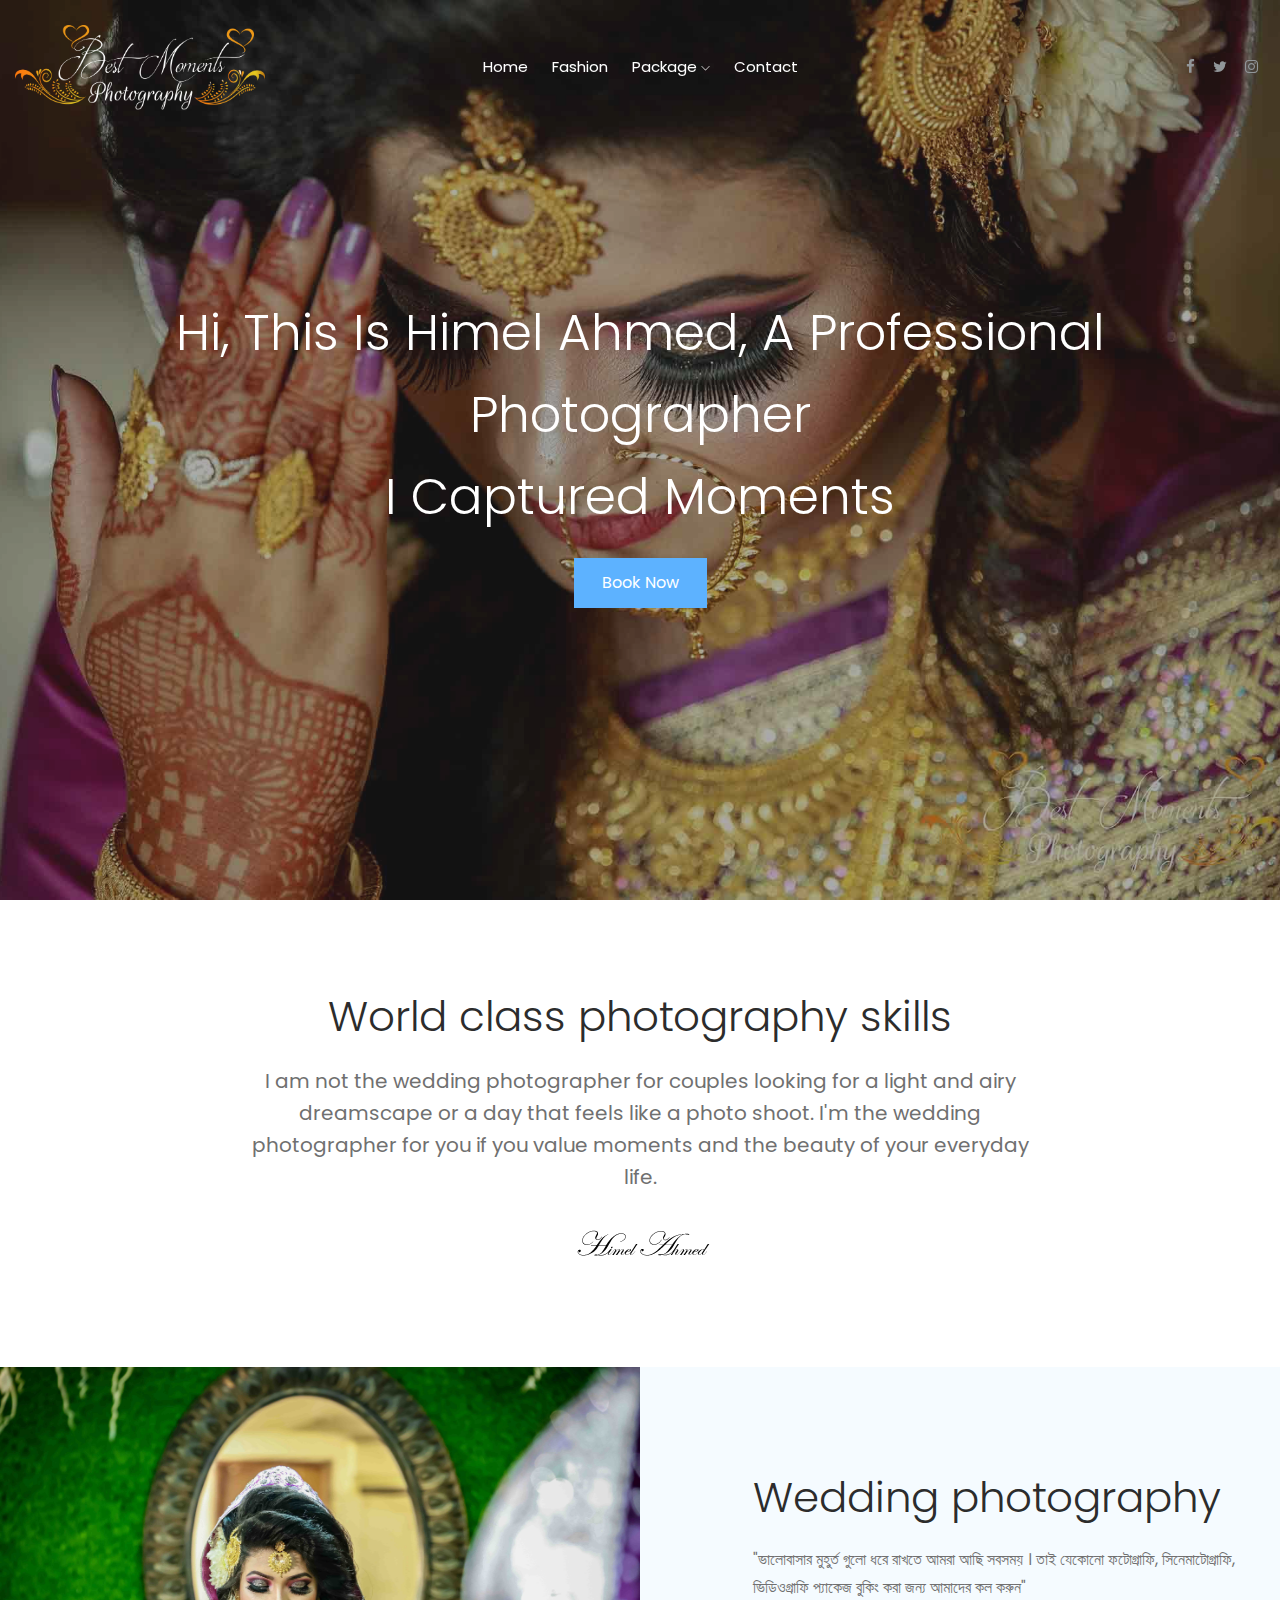
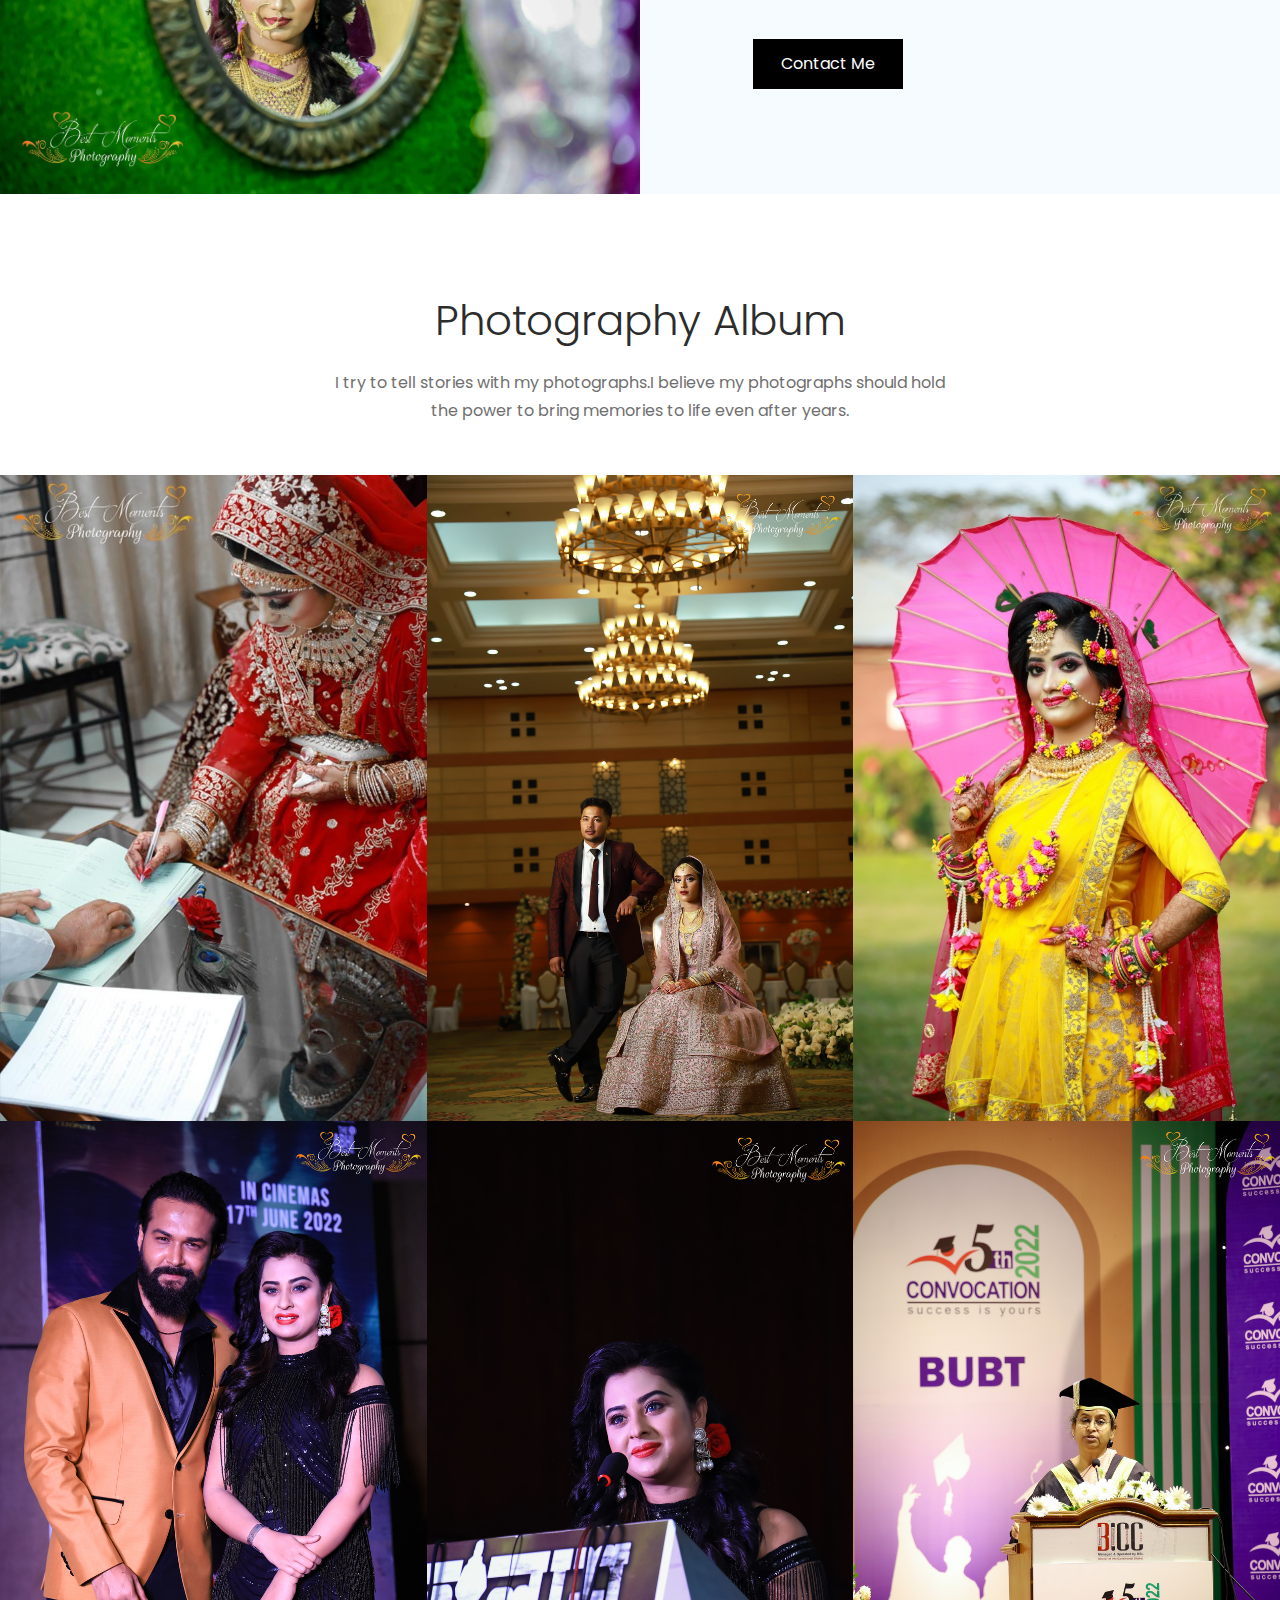
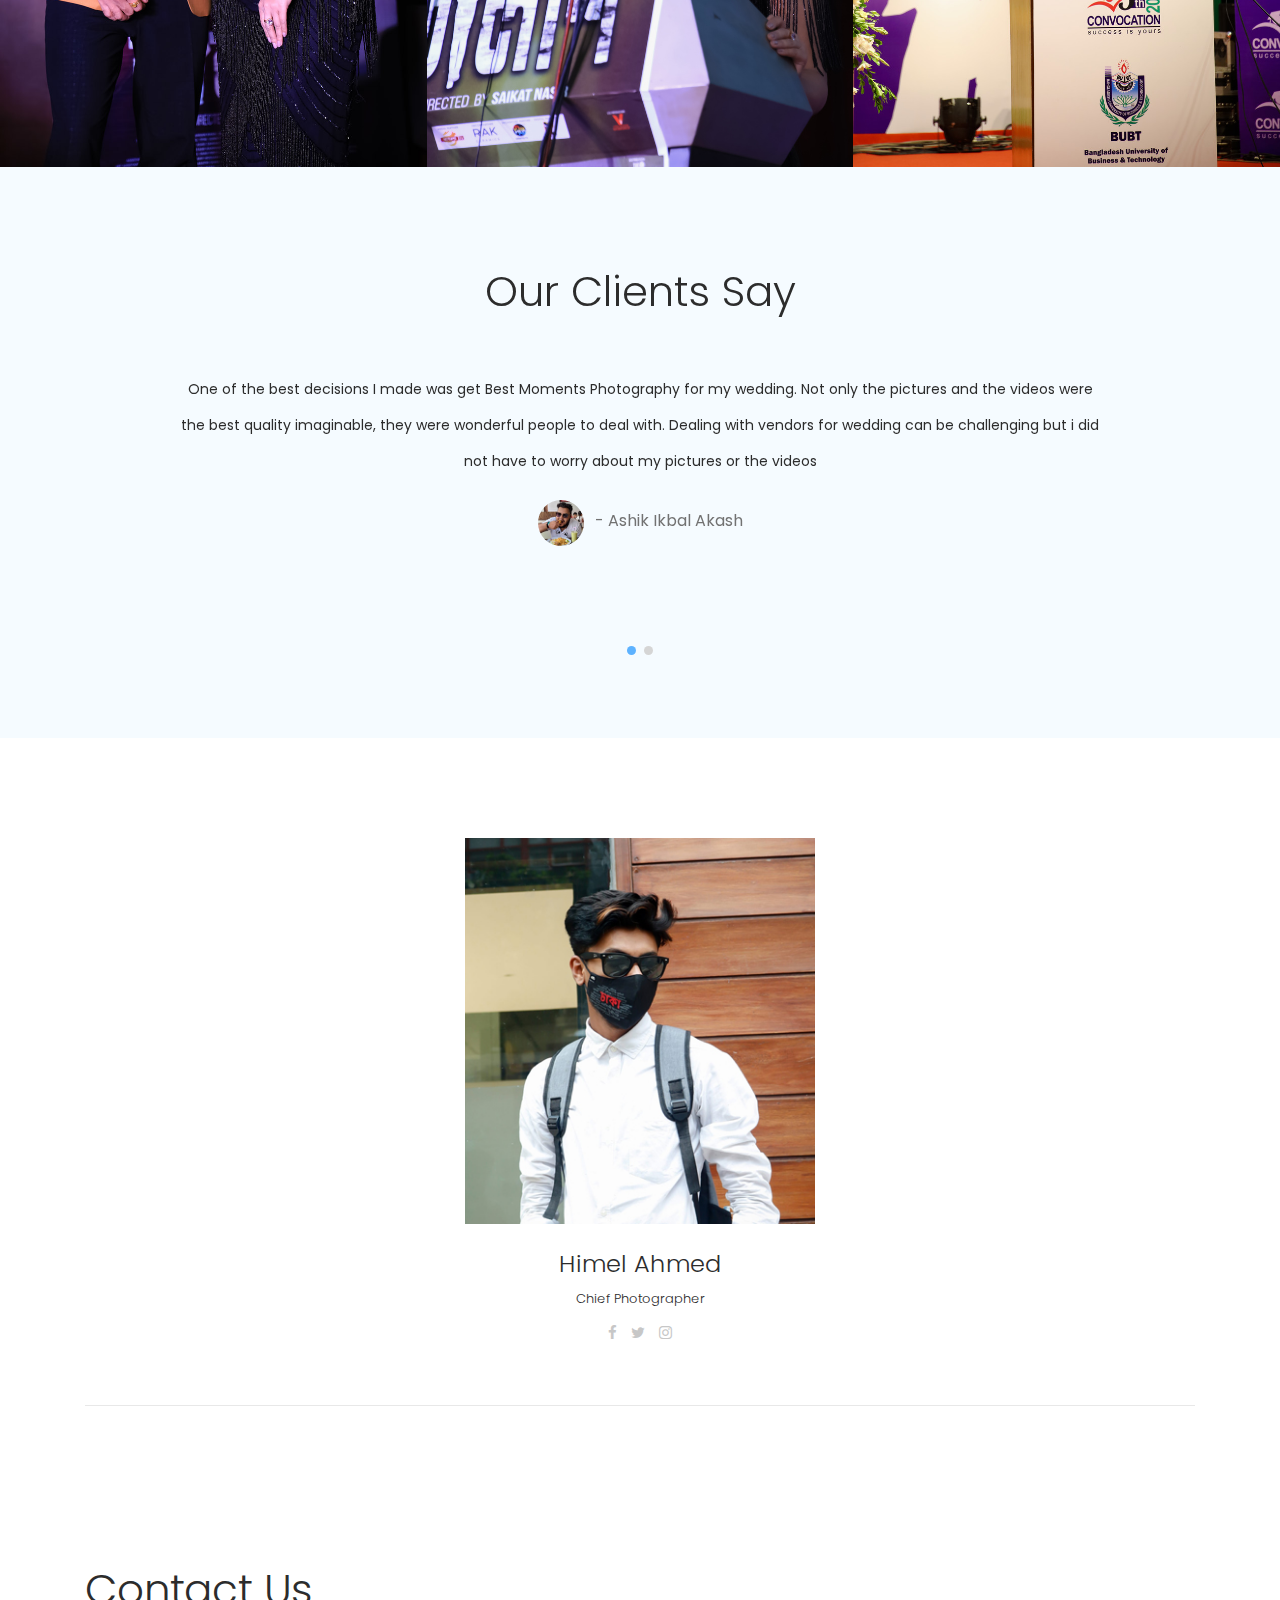
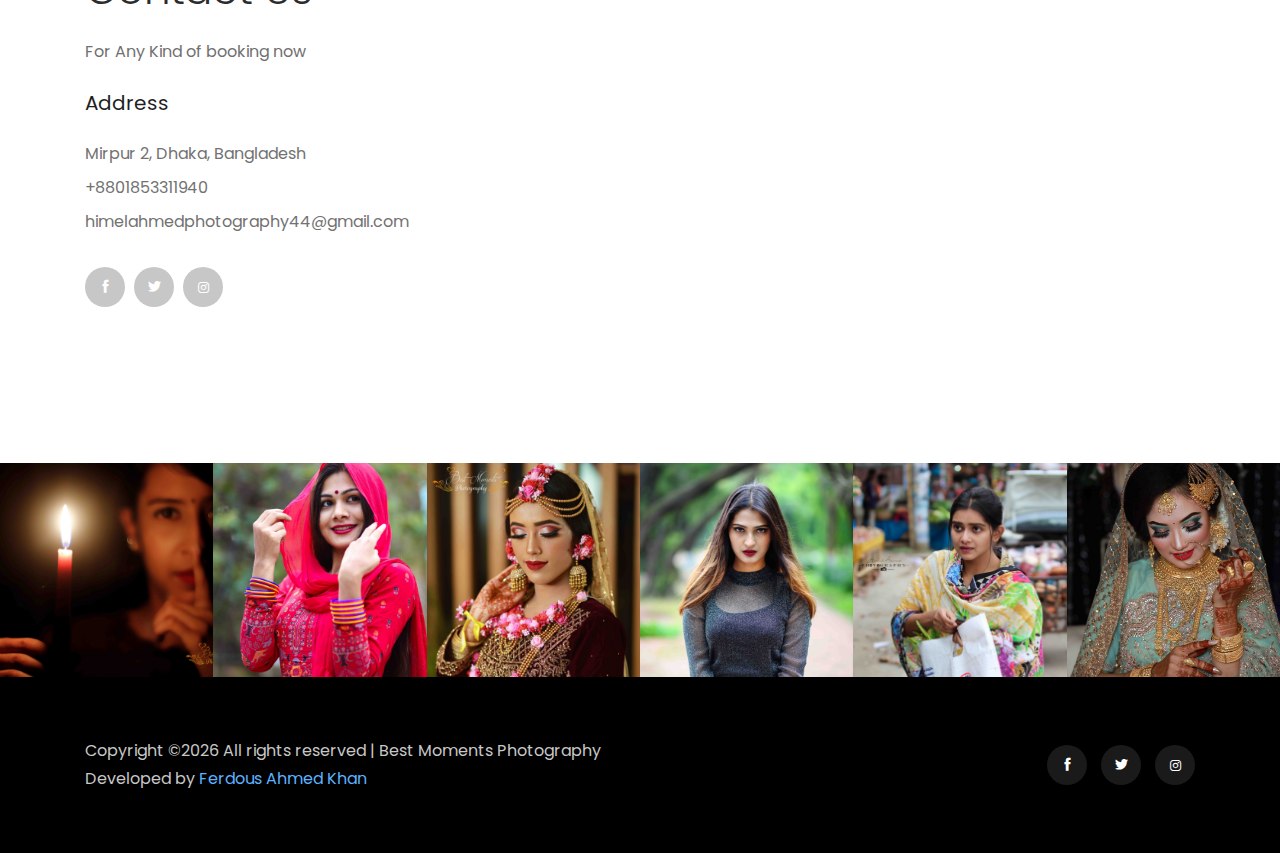
==== index.html @ 66027398 "added project" ====
<!doctype html>
<html class="no-js" lang="zxx">

<head>
    <meta charset="utf-8">
    <meta http-equiv="x-ua-compatible" content="ie=edge">
    <title>Best Moments Photography</title>
  
    <meta name="viewport" content="width=device-width, initial-scale=1">

    
    <link rel="icon" href="img/img/icon.jpg" type="image/gif">
    <meta charset="utf-8">
    <meta http-equiv="x-ua-compatible" content="ie=edge">
    <meta name="description" content= "This is Himel Ahmed, a professional Photographer, I Captured Moments." />
    <meta name="keywords" content="best moments photography" />
    <meta property="og:image" content="img/img/thumb.jpg"/>
    <meta property="og:image_secure" content="img/img/thumb.jpg" />
    <meta property="og:image:width" content="1200" />
    <meta property="og:image:height" content="630" />
    <meta property="og:type" content="website" />
    <meta property="og:url" content="https://bestmomentsbd.com" />


    <!-- CSS here -->
    <link rel="stylesheet" href="css/bootstrap.min.css">
    <link rel="stylesheet" href="css/owl.carousel.min.css">
    <link rel="stylesheet" href="css/magnific-popup.css">
    <link rel="stylesheet" href="css/font-awesome.min.css">
    <link rel="stylesheet" href="css/themify-icons.css">
    <link rel="stylesheet" href="css/nice-select.css">
    <link rel="stylesheet" href="css/flaticon.css">
    <link rel="stylesheet" href="css/gijgo.css">
    <link rel="stylesheet" href="css/animate.min.css">
    <link rel="stylesheet" href="css/slick.css">
    <link rel="stylesheet" href="css/slicknav.css">
    <link rel="stylesheet" href="css/style.css">
    <!-- <link rel="stylesheet" href="css/responsive.css"> -->
</head>

<body>

    <!-- Messenger Chat Plugin Code -->
    <div id="fb-root"></div>

    <!-- Your Chat Plugin code -->
    <div id="fb-customer-chat" class="fb-customerchat">
    </div>

    <script>
      var chatbox = document.getElementById('fb-customer-chat');
      chatbox.setAttribute("page_id", "2105176819587320");
      chatbox.setAttribute("attribution", "biz_inbox");
    </script>

    <!-- Your SDK code -->
    <script>
      window.fbAsyncInit = function() {
        FB.init({
          xfbml            : true,
          version          : 'v14.0'
        });
      };

      (function(d, s, id) {
        var js, fjs = d.getElementsByTagName(s)[0];
        if (d.getElementById(id)) return;
        js = d.createElement(s); js.id = id;
        js.src = 'https://connect.facebook.net/en_US/sdk/xfbml.customerchat.js';
        fjs.parentNode.insertBefore(js, fjs);
      }(document, 'script', 'facebook-jssdk'));
    </script>
    
    <!--[if lte IE 9]>
            <p class="browserupgrade">You are using an <strong>outdated</strong> browser. Please <a href="https://browsehappy.com/">upgrade your browser</a> to improve your experience and security.</p>
        <![endif]-->

    <!-- header-start -->
    <header>
        <div class="header-area ">
            <div id="sticky-header" class="main-header-area">
                <div class="container-fluid">
                    <div class="row align-items-center">
                        <div class="col-xl-3 col-lg-2">
                            <div class="logo ">
                                <a href="/">
                                    <img class="logo-mobile" src="img/logo.png" alt="" width="250px" >
                                </a>
                            </div>
                        </div>
                        <div class="col-xl-6 col-lg-7">
                            <div class="main-menu ">
                                <nav>
                                    <ul id="">
                                        <li><a class="active" href="index.html">Home</a></li>
                                        <li><a class="active" href="fashion.html">Fashion</a></li>
                                         <li><a href="#">Package <i class="ti-angle-down"></i></a>
                                            <ul class="submenu">
                                                <li><a href="package-dhaka.html">Dhaka</a></li>
                                                <li><a href="package-meherpur.html">Meherpur</a></li>
                                            </ul>
                                        </li>
                                    
                                        <li><a href="contact.html">Contact</a></li>
                                    </ul>
                                </nav>
                            </div>
                        </div>
                        <div class="col-xl-3 col-lg-3 d-none d-lg-block">
                            <div class="social_links">
                                <ul>
                                    <li><a href="https://www.facebook.com/Bestmomentsphotography4"> <i class="fa fa-facebook"></i> </a></li>
                                    <li><a href="#"> <i class="fa fa-twitter"></i> </a></li>
                                    <li><a href="https://www.instagram.com/bestmomentsphotography2021/"> <i class="fa fa-instagram"></i> </a></li>
                                </ul>
                            </div>
                        </div>
                        <div class="col-12">
                            <div class="mobile_menu d-block d-lg-none"></div>
                        </div>
                    </div>

                </div>
            </div>
        </div>
    </header>
    <!-- header-end -->

    <!-- slider_area_start -->
    <div class="slider_area">
        <div class="slider_active owl-carousel">
            <div class="single_slider  d-flex align-items-center slider_bg_1 black_overlay">
                <div class="container">
                    <div class="row align-items-center">
                        <div class="col-xl-12 col-md-12">
                            <div class="slider_text text-center ">
                                <h3 class="wow fadeInDown" data-wow-duration="1s" data-wow-delay=".1s" >Hi, This is Himel Ahmed, a professional Photographer <br>
                                    I Captured Moments</h3>
                                <div class="video_service_btn wow fadeInDown" data-wow-duration="1s" data-wow-delay=".1s">
                                    <a href="tel:+8801853311940" class="boxed-btn3">Book Now</a>
                                 </div>
                            </div>
                        </div>
                    </div>
                </div>
            </div>

            <div class="single_slider  d-flex align-items-center slider_bg_2 black_overlay">
                <div class="container">
                    <div class="row align-items-center">
                        <div class="col-xl-12 col-md-12">
                            <div class="slider_text text-center ">
                                <h3 class="wow fadeInDown" data-wow-duration="1s" data-wow-delay=".1s" >Hi, This is Himel Ahmed, a professional Photographer <br>
                                    I Captured Moments</h3>
                                <div class="video_service_btn wow fadeInDown" data-wow-duration="1s" data-wow-delay=".1s">
                                    <a href="#" class="boxed-btn3">Book Now</a>
                                </div>
                            </div>
                        </div>
                    </div>
                </div>
            </div>

 
            <div class="single_slider  d-flex align-items-center slider_bg_4 black_overlay">
                <div class="container">
                    <div class="row align-items-center">
                        <div class="col-xl-12 col-md-12">
                            <div class="slider_text text-center ">
                                <h3 class="wow fadeInDown" data-wow-duration="1s" data-wow-delay=".1s" >Hi, This is Himel Ahmed, a professional Photographer <br>
                                    I Captured Moments</h3>
                                <div class="video_service_btn wow fadeInDown" data-wow-duration="1s" data-wow-delay=".1s">
                                    <a href="#" class="boxed-btn3">Book Now</a>
                                </div>
                            </div>
                        </div>
                    </div>
                </div>
            </div>

        </div>
    </div>
    <!-- slider_area_end -->

    <!-- photography_skill_area  -->
    <div class="photography_skill_area">
        <div class="container">
            <div class="row justify-content-center">
                <div class="col-xl-9 col-md-9">
                    <div class="section_title text-center">
                        <h3>World class photography skills</h3>
                        <p>I am not the wedding photographer for couples looking for a light and airy dreamscape or a day that feels like a photo shoot. I'm the wedding photographer for you if you value moments and the beauty of your everyday life.</p>
                        <div class="singnature_thumb">
                            <img src="img/photography/signature.png" alt="">
                        </div>
                    </div>
                </div>
            </div>
        </div>
    </div>
    <!-- /photography_skill_area  -->

    <!-- wild_photography  -->
    <div class="wild_photography">
        <div class="container-fluid p-0">
            <div class="row no-gutters align-items-center ">
                <div class="col-lg-6">
                    <div class="wildlife_photo">
                        <img src="img/gallery/wedding/u_post111.jpg" alt="">
                    </div>
                </div>
                <div class="col-lg-6">
                    <div class="section_title">
                        <h3>Wedding photography</h3>
                        <p>"ভালোবাসার মুহুর্ত গুলো ধরে রাখতে আমরা আছি সবসময় । তাই যেকোনো ফটোগ্রাফি, সিনেমাটোগ্রাফি, ভিডিওগ্রাফি প্যাকেজ বুকিং করা জন্য আমাদের কল করুন"</p>
                        <a href="tel: 01853311940" class="black_btn">Contact Me</a>
                    </div>
                </div>
            </div>
        </div>
    </div>
    <!-- /wild_photography  -->

    <!-- gallery_area  -->
    <div class="gallery_area">
        <div class="container">
            <div class="row justify-content-center">
                <div class="col-xl-7 col-lg-7">
                    <div class="section_title text-center mb-50">
                        <h3>Photography Album</h3>
                        <p>I try to tell stories with my photographs.I believe my photographs should hold the power to bring memories to life even after years.</p>
                    </div>
                </div>
            </div>
        </div>
        <div class="container-fluid p-0">
            <div class="row no-gutters ">
                <div class="col-xl-4 col-md-4">
                    <div class="single_photography">
                        <div class="thumb">
                            <img src="img/img/best9.jpg" alt="">
                        </div>
                        <a  href="#" class="hover ">
                            <div class="hover_inner">
                                <h3>Wedding</h3>
                                <span>Photography / Wedding</span>
                            </div>
                        </a>
                    </div>
                </div>

                <div class="col-xl-4 col-md-4">
                    <div class="single_photography">
                        <div class="thumb">
                            <img src="img/img/fas.jpg" alt="">
                        </div>
                        <a  href="#" class="hover ">
                            <div class="hover_inner">
                                <h3>Wedding</h3>
                                <span>Photography / Wedding</span>
                            </div>
                        </a>
                    </div>
                </div>

                <div class="col-xl-4 col-md-4">
                    <div class="single_photography">
                        <div class="thumb">
                            <img src="img/img/T9.jpg" alt="">
                        </div>
                        <a  href="#" class="hover ">
                            <div class="hover_inner">
                                <h3>Haldi Night</h3>
                                <span>Photography / Haldi</span>
                            </div>
                        </a>
                    </div>
                </div>


             
                    
                </div>

                <div class="row no-gutters ">
                    <div class="col-xl-4 col-md-4">
                        <div class="single_photography">
                            <div class="thumb">
                                <img src="img/img/a.jpg" alt="">
                            </div>
                            <a  href="#" class="hover ">
                                <div class="hover_inner">
                                    <h3>Shoot</h3>
                                    <span>Photography / Shoot</span>
                                </div>
                            </a>
                        </div>
                    </div>
    
                    <div class="col-xl-4 col-md-4">
                        <div class="single_photography">
                            <div class="thumb">
                                <img src="img/img/b.jpg" alt="">
                            </div>
                            <a  href="#" class="hover ">
                                <div class="hover_inner">
                                    <h3>Shoot</h3>
                                    <span>Photography / Shoot</span>
                                </div>
                            </a>
                        </div>
                    </div>
    
                    <div class="col-xl-4 col-md-4">
                        <div class="single_photography">
                            <div class="thumb">
                                <img src="img/img/c.jpg" alt="">
                            </div>
                            <a  href="#" class="hover ">
                                <div class="hover_inner">
                                    <h3>Shoot</h3>
                                    <span>Photography / Shoot</span>
                                </div>
                            </a>
                        </div>
                    </div>
    
    
                 
                        
                    </div>
            </div>
        </div>
    </div>
    <!-- /gallery_area  -->

    <!-- testimonial_area  -->
    <div class="testimonial_area">
        <div class="container">
            <div class="row justify-content-center">
                <div class="col-xl-10">
                    <div class="testimonial_active owl-carousel">
                        <div class="single_testmonial text-center">
                            <h3>Our Clients Say</h3>
                            <p>
                                
                One of the best decisions I made was get Best Moments Photography for my wedding. Not only the pictures and the videos were the best quality imaginable, they were wonderful people to deal with. Dealing with vendors for wedding can be challenging but i did not have to worry about my pictures or the videos         
                            </p>
                            <div class="author_name d-flex align-items-center justify-content-center">
                                <div class="thumb">
                                    <img src="img/comment/ashikikbalakash.jpg" alt="">
                                </div>
                                <span>- Ashik Ikbal Akash</span>
                            </div>
                        </div>
                        <div class="single_testmonial text-center">
                            <h3>Our Clients Say</h3>
                            <p>
                                Thanks a lot Best Moments Photography team for my wedding pictures.. You people tried your best to make my pictures more special.. Everyone was supportive and friendly.Specially want to give thousand thanksss to my chief photographer Himel Vaiya.There was an unexpected incident but Rafi vaiya handled it very tactfully,after getting all the pictures im really amazed and thankful.

                            </p>
                            <div class="author_name d-flex align-items-center justify-content-center">
                                <div class="thumb">
                                    <img src="img/comment/ferdousahmedkhan.jpg" alt="">
                                </div>
                                <span>- Ferdous Ahmed Khan</span>
                            </div>
                        </div>
                     
                    </div>
                </div>
            </div>
        </div>
    </div>
    <!-- /testimonial_area  -->

    <!-- team_area  -->
    <div class="team_area">
        <div class="container">
            <div class="border_bottom">
                <div class="row">
                   
                    <div class="col-xl-4 col-lg-4 col-md-6">
                        <div class="single_team">
                             <!--
                            <div class="team_thumb">
                                <img src="img/team/3.png" alt="">
                            </div>
                            <div class="team_info text-center">
                                <h3>Milani Mou</h3>
                                <p>Photographer</p>
                                <div class="social_link">
                                    <ul>
                                        <li><a href="#">
                                                <i class="fa fa-facebook"></i>
                                            </a>
                                        </li>
                                        <li><a href="#">
                                                <i class="fa fa-twitter"></i>
                                            </a>
                                        </li>
                                        <li><a href="#">
                                                <i class="fa fa-instagram"></i>
                                            </a>
                                        </li>
                                    </ul>
                                </div>
                            </div>
                               -->
                        </div>
                    </div>

             
                    <div class="col-xl-4 col-lg-4 col-md-6">
                        <div class="single_team">
                            <div class="team_thumb">
                                <img src="img/team/1.jpg" alt="">
                            </div>
                            <div class="team_info text-center">
                                <h3>Himel Ahmed</h3>
                                <p>Chief Photographer</p>
                                <div class="social_link">
                                    <ul>
                                        <li><a href="https://www.facebook.com/HimelAhmed789">
                                                <i class="fa fa-facebook"></i>
                                            </a>
                                        </li>
                                        <li><a href="#">
                                                <i class="fa fa-twitter"></i>
                                            </a>
                                        </li>
                                        <li><a href="#">
                                                <i class="fa fa-instagram"></i>
                                            </a>
                                        </li>
                                    </ul>
                                </div>
                            </div>
                        </div>
                    </div>

                    <!--
                    <div class="col-xl-4 col-lg-4 col-md-6">
                        <div class="single_team">
                            <div class="team_thumb">
                                <img src="img/team/1.png" alt="">
                            </div>
                            <div class="team_info text-center">
                                <h3>Piya Zosoldos</h3>
                                <p>Photographer</p>
                                <div class="social_link">
                                    <ul>
                                        <li><a href="#">
                                                <i class="fa fa-facebook"></i>
                                            </a>
                                        </li>
                                        <li><a href="#">
                                                <i class="fa fa-twitter"></i>
                                            </a>
                                        </li>
                                        <li><a href="#">
                                                <i class="fa fa-instagram"></i>
                                            </a>
                                        </li>
                                    </ul>
                                </div>
                            </div>
                        </div>
                    </div>

                -->
                </div>
            </div>
        </div>
    </div>
    <!-- /team_area  -->

    <div class="contact_info_area">
        <div class="container">
            <div class="row align-items-center">
                <div class="col-lg-5">
                    <div class="cotact_info">
                        <div class="section_title">
                                <h3>Contact Us</h3>
                                <p>For Any Kind of booking now</p>
                        </div>
                        <div class="address_info">
                            <h4>Address</h4>
                            <ul class="Address" >
                                <li>
                                        Mirpur 2, Dhaka, Bangladesh
                                </li>
                                <li>
                                        +8801853311940
                                </li>
                                <li>
                                        <a href="#">himelahmedphotography44@gmail.com</a>
                                </li>
                            </ul>
                            <div class="socail_links">
                                    <ul>
                                        <li>
                                            <a href="https://www.facebook.com/Bestmomentsphotography4">
                                                <i class="ti-facebook"></i>
                                            </a>
                                        </li>
                                        <li>
                                            <a href="#">
                                                <i class="ti-twitter-alt"></i>
                                            </a>
                                        </li>
                                        <li>
                                            <a href="https://instagram.com/bestmomentsphotography2021/">
                                                <i class="fa fa-instagram"></i>
                                            </a>
                                        </li>
                                    </ul>
                                </div>
                        </div>
                    </div>
                </div>
                <div class="col-lg-7">
                        <div class="d-sm-block">
                         
                 
                             
                                <iframe src="https://www.google.com/maps/embed?pb=!1m18!1m12!1m3!1d116834.00977796053!2d90.34928585605944!3d23.780777744424565!2m3!1f0!2f0!3f0!3m2!1i1024!2i768!4f13.1!3m3!1m2!1s0x3755b8b087026b81%3A0x8fa563bbdd5904c2!2sDhaka!5e0!3m2!1sen!2sbd!4v1643961853098!5m2!1sen!2sbd" width="100%" height="450" style="border:0;" allowfullscreen="" loading="lazy"></iframe>
                
                            </div>
                </div>
            </div>
        </div>
    </div>

    <!-- instragram_area  -->
    <div class="instragram_area">
        <div class="single_instagram">
            <img src="img/footer/footer (1).jpg" alt="">
            <div class="ovrelay">
                <a href="#">
                    <i class="fa fa-instagram"></i>
                </a>
            </div>
        </div>        <div class="single_instagram">
            <img src="img/footer/footer (2).jpg" alt="">
            <div class="ovrelay">
                <a href="#">
                    <i class="fa fa-instagram"></i>
                </a>
            </div>
        </div>        <div class="single_instagram">
            <img src="img/footer/footer (3).jpg" alt="">
            <div class="ovrelay">
                <a href="#">
                    <i class="fa fa-instagram"></i>
                </a>
            </div>
        </div>        <div class="single_instagram">
            <img src="img/footer/footer (4).jpg" alt="">
            <div class="ovrelay">
                <a href="#">
                    <i class="fa fa-instagram"></i>
                </a>
            </div>
        </div>        <div class="single_instagram">
            <img src="img/footer/footer (6).jpg" alt="">
            <div class="ovrelay">
                <a href="#">
                    <i class="fa fa-instagram"></i>
                </a>
            </div>
        </div>        <div class="single_instagram">
            <img src="img/img/wd2.jpg" alt="">
            <div class="ovrelay">
                <a href="#">
                    <i class="fa fa-instagram"></i>
                </a>
            </div>
        </div>

          
    </div>
    <!-- /instragram_area  -->

    <!-- footer start -->
    <footer class="footer">
        <div class="copy-right_text">
            <div class="container">
                <div class="row align-items-center">
                    <div class="col-xl-7 col-md-8">
                        <p class="copy_right ">
                            <!-- Link back to Colorlib can't be removed. Template is licensed under CC BY 3.0. -->
Copyright &copy;<script>document.write(new Date().getFullYear());</script> All rights reserved | Best Moments Photography<br>
Developed by <a href="https://facebook.com/ferdous.ahmmed.khan" target="_blank">Ferdous Ahmed Khan</a>
<!-- Link back to Colorlib can't be removed. Template is licensed under CC BY 3.0. -->
                        </p>
                    </div>
                    <div class="col-xl-5 col-md-4">
                        <div class="socail_links">
                            <ul>
                                <li>
                                    <a href="https://www.facebook.com/Bestmomentsphotography4">
                                        <i class="ti-facebook"></i>
                                    </a>
                                </li>
                                <li>
                                    <a href="#">
                                        <i class="ti-twitter-alt"></i>
                                    </a>
                                </li>
                                <li>
                                    <a href="https://www.instagram.com/bestmomentsphotography2021/">
                                        <i class="fa fa-instagram"></i>
                                    </a>
                                </li>
                            </ul>
                        </div>
                    </div>
                    
                </div>
            </div>
        </div>
    </footer>
    <!--/ footer end  -->


    

    <!-- JS here -->
    <script src="js/vendor/modernizr-3.5.0.min.js"></script>
    <script src="js/vendor/jquery-1.12.4.min.js"></script>
    <script src="js/popper.min.js"></script>
    <script src="js/bootstrap.min.js"></script>
    <script src="js/owl.carousel.min.js"></script>
    <script src="js/isotope.pkgd.min.js"></script>
    <script src="js/ajax-form.js"></script>
    <script src="js/waypoints.min.js"></script>
    <script src="js/jquery.counterup.min.js"></script>
    <script src="js/imagesloaded.pkgd.min.js"></script>
    <script src="js/scrollIt.js"></script>
    <script src="js/jquery.scrollUp.min.js"></script>
    <script src="js/wow.min.js"></script>
    <script src="js/nice-select.min.js"></script>
    <script src="js/jquery.slicknav.min.js"></script>
    <script src="js/jquery.magnific-popup.min.js"></script>
    <script src="js/plugins.js"></script>
    <script src="js/gijgo.min.js"></script>

    <!--contact js-->
    <script src="js/contact.js"></script>
    <script src="js/jquery.ajaxchimp.min.js"></script>
    <script src="js/jquery.form.js"></script>
    <script src="js/jquery.validate.min.js"></script>
    <script src="js/mail-script.js"></script>

    <script src="js/main.js"></script>

    
</body>

</html>
---- css/themify-icons.css ----
@font-face {
	font-family: 'themify';
	src:url('../fonts/themify.eot?-fvbane');
	src:url('../fonts/themify.eot?#iefix-fvbane') format('embedded-opentype'),
		url('../fonts/themify.woff?-fvbane') format('woff'),
		url('../fonts/themify.ttf?-fvbane') format('truetype'),
		url('../fonts/themify.svg?-fvbane#themify') format('svg');
	font-weight: normal;
	font-style: normal;
}

[class^="ti-"], [class*=" ti-"] {
	font-family: 'themify';
	/* speak: none; */
	font-style: normal;
	font-weight: normal;
	font-variant: normal;
	text-transform: none;
	line-height: 1;

	/* Better Font Rendering =========== */
	-webkit-font-smoothing: antialiased;
	-moz-osx-font-smoothing: grayscale;
}

.ti-wand:before {
	content: "\e600";
}
.ti-volume:before {
	content: "\e601";
}
.ti-user:before {
	content: "\e602";
}
.ti-unlock:before {
	content: "\e603";
}
.ti-unlink:before {
	content: "\e604";
}
.ti-trash:before {
	content: "\e605";
}
.ti-thought:before {
	content: "\e606";
}
.ti-target:before {
	content: "\e607";
}
.ti-tag:before {
	content: "\e608";
}
.ti-tablet:before {
	content: "\e609";
}
.ti-star:before {
	content: "\e60a";
}
.ti-spray:before {
	content: "\e60b";
}
.ti-signal:before {
	content: "\e60c";
}
.ti-shopping-cart:before {
	content: "\e60d";
}
.ti-shopping-cart-full:before {
	content: "\e60e";
}
.ti-settings:before {
	content: "\e60f";
}
.ti-search:before {
	content: "\e610";
}
.ti-zoom-in:before {
	content: "\e611";
}
.ti-zoom-out:before {
	content: "\e612";
}
.ti-cut:before {
	content: "\e613";
}
.ti-ruler:before {
	content: "\e614";
}
.ti-ruler-pencil:before {
	content: "\e615";
}
.ti-ruler-alt:before {
	content: "\e616";
}
.ti-bookmark:before {
	content: "\e617";
}
.ti-bookmark-alt:before {
	content: "\e618";
}
.ti-reload:before {
	content: "\e619";
}
.ti-plus:before {
	content: "\e61a";
}
.ti-pin:before {
	content: "\e61b";
}
.ti-pencil:before {
	content: "\e61c";
}
.ti-pencil-alt:before {
	content: "\e61d";
}
.ti-paint-roller:before {
	content: "\e61e";
}
.ti-paint-bucket:before {
	content: "\e61f";
}
.ti-na:before {
	content: "\e620";
}
.ti-mobile:before {
	content: "\e621";
}
.ti-minus:before {
	content: "\e622";
}
.ti-medall:before {
	content: "\e623";
}
.ti-medall-alt:before {
	content: "\e624";
}
.ti-marker:before {
	content: "\e625";
}
.ti-marker-alt:before {
	content: "\e626";
}
.ti-arrow-up:before {
	content: "\e627";
}
.ti-arrow-right:before {
	content: "\e628";
}
.ti-arrow-left:before {
	content: "\e629";
}
.ti-arrow-down:before {
	content: "\e62a";
}
.ti-lock:before {
	content: "\e62b";
}
.ti-location-arrow:before {
	content: "\e62c";
}
.ti-link:before {
	content: "\e62d";
}
.ti-layout:before {
	content: "\e62e";
}
.ti-layers:before {
	content: "\e62f";
}
.ti-layers-alt:before {
	content: "\e630";
}
.ti-key:before {
	content: "\e631";
}
.ti-import:before {
	content: "\e632";
}
.ti-image:before {
	content: "\e633";
}
.ti-heart:before {
	content: "\e634";
}
.ti-heart-broken:before {
	content: "\e635";
}
.ti-hand-stop:before {
	content: "\e636";
}
.ti-hand-open:before {
	content: "\e637";
}
.ti-hand-drag:before {
	content: "\e638";
}
.ti-folder:before {
	content: "\e639";
}
.ti-flag:before {
	content: "\e63a";
}
.ti-flag-alt:before {
	content: "\e63b";
}
.ti-flag-alt-2:before {
	content: "\e63c";
}
.ti-eye:before {
	content: "\e63d";
}
.ti-export:before {
	content: "\e63e";
}
.ti-exchange-vertical:before {
	content: "\e63f";
}
.ti-desktop:before {
	content: "\e640";
}
.ti-cup:before {
	content: "\e641";
}
.ti-crown:before {
	content: "\e642";
}
.ti-comments:before {
	content: "\e643";
}
.ti-comment:before {
	content: "\e644";
}
.ti-comment-alt:before {
	content: "\e645";
}
.ti-close:before {
	content: "\e646";
}
.ti-clip:before {
	content: "\e647";
}
.ti-angle-up:before {
	content: "\e648";
}
.ti-angle-right:before {
	content: "\e649";
}
.ti-angle-left:before {
	content: "\e64a";
}
.ti-angle-down:before {
	content: "\e64b";
}
.ti-check:before {
	content: "\e64c";
}
.ti-check-box:before {
	content: "\e64d";
}
.ti-camera:before {
	content: "\e64e";
}
.ti-announcement:before {
	content: "\e64f";
}
.ti-brush:before {
	content: "\e650";
}
.ti-briefcase:before {
	content: "\e651";
}
.ti-bolt:before {
	content: "\e652";
}
.ti-bolt-alt:before {
	content: "\e653";
}
.ti-blackboard:before {
	content: "\e654";
}
.ti-bag:before {
	content: "\e655";
}
.ti-move:before {
	content: "\e656";
}
.ti-arrows-vertical:before {
	content: "\e657";
}
.ti-arrows-horizontal:before {
	content: "\e658";
}
.ti-fullscreen:before {
	content: "\e659";
}
.ti-arrow-top-right:before {
	content: "\e65a";
}
.ti-arrow-top-left:before {
	content: "\e65b";
}
.ti-arrow-circle-up:before {
	content: "\e65c";
}
.ti-arrow-circle-right:before {
	content: "\e65d";
}
.ti-arrow-circle-left:before {
	content: "\e65e";
}
.ti-arrow-circle-down:before {
	content: "\e65f";
}
.ti-angle-double-up:before {
	content: "\e660";
}
.ti-angle-double-right:before {
	content: "\e661";
}
.ti-angle-double-left:before {
	content: "\e662";
}
.ti-angle-double-down:before {
	content: "\e663";
}
.ti-zip:before {
	content: "\e664";
}
.ti-world:before {
	content: "\e665";
}
.ti-wheelchair:before {
	content: "\e666";
}
.ti-view-list:before {
	content: "\e667";
}
.ti-view-list-alt:before {
	content: "\e668";
}
.ti-view-grid:before {
	content: "\e669";
}
.ti-uppercase:before {
	content: "\e66a";
}
.ti-upload:before {
	content: "\e66b";
}
.ti-underline:before {
	content: "\e66c";
}
.ti-truck:before {
	content: "\e66d";
}
.ti-timer:before {
	content: "\e66e";
}
.ti-ticket:before {
	content: "\e66f";
}
.ti-thumb-up:before {
	content: "\e670";
}
.ti-thumb-down:before {
	content: "\e671";
}
.ti-text:before {
	content: "\e672";
}
.ti-stats-up:before {
	content: "\e673";
}
.ti-stats-down:before {
	content: "\e674";
}
.ti-split-v:before {
	content: "\e675";
}
.ti-split-h:before {
	content: "\e676";
}
.ti-smallcap:before {
	content: "\e677";
}
.ti-shine:before {
	content: "\e678";
}
.ti-shift-right:before {
	content: "\e679";
}
.ti-shift-left:before {
	content: "\e67a";
}
.ti-shield:before {
	content: "\e67b";
}
.ti-notepad:before {
	content: "\e67c";
}
.ti-server:before {
	content: "\e67d";
}
.ti-quote-right:before {
	content: "\e67e";
}
.ti-quote-left:before {
	content: "\e67f";
}
.ti-pulse:before {
	content: "\e680";
}
.ti-printer:before {
	content: "\e681";
}
.ti-power-off:before {
	content: "\e682";
}
.ti-plug:before {
	content: "\e683";
}
.ti-pie-chart:before {
	content: "\e684";
}
.ti-paragraph:before {
	content: "\e685";
}
.ti-panel:before {
	content: "\e686";
}
.ti-package:before {
	content: "\e687";
}
.ti-music:before {
	content: "\e688";
}
.ti-music-alt:before {
	content: "\e689";
}
.ti-mouse:before {
	content: "\e68a";
}
.ti-mouse-alt:before {
	content: "\e68b";
}
.ti-money:before {
	content: "\e68c";
}
.ti-microphone:before {
	content: "\e68d";
}
.ti-menu:before {
	content: "\e68e";
}
.ti-menu-alt:before {
	content: "\e68f";
}
.ti-map:before {
	content: "\e690";
}
.ti-map-alt:before {
	content: "\e691";
}
.ti-loop:before {
	content: "\e692";
}
.ti-location-pin:before {
	content: "\e693";
}
.ti-list:before {
	content: "\e694";
}
.ti-light-bulb:before {
	content: "\e695";
}
.ti-Italic:before {
	content: "\e696";
}
.ti-info:before {
	content: "\e697";
}
.ti-infinite:before {
	content: "\e698";
}
.ti-id-badge:before {
	content: "\e699";
}
.ti-hummer:before {
	content: "\e69a";
}
.ti-home:before {
	content: "\e69b";
}
.ti-help:before {
	content: "\e69c";
}
.ti-headphone:before {
	content: "\e69d";
}
.ti-harddrives:before {
	content: "\e69e";
}
.ti-harddrive:before {
	content: "\e69f";
}
.ti-gift:before {
	content: "\e6a0";
}
.ti-game:before {
	content: "\e6a1";
}
.ti-filter:before {
	content: "\e6a2";
}
.ti-files:before {
	content: "\e6a3";
}
.ti-file:before {
	content: "\e6a4";
}
.ti-eraser:before {
	content: "\e6a5";
}
.ti-envelope:before {
	content: "\e6a6";
}
.ti-download:before {
	content: "\e6a7";
}
.ti-direction:before {
	content: "\e6a8";
}
.ti-direction-alt:before {
	content: "\e6a9";
}
.ti-dashboard:before {
	content: "\e6aa";
}
.ti-control-stop:before {
	content: "\e6ab";
}
.ti-control-shuffle:before {
	content: "\e6ac";
}
.ti-control-play:before {
	content: "\e6ad";
}
.ti-control-pause:before {
	content: "\e6ae";
}
.ti-control-forward:before {
	content: "\e6af";
}
.ti-control-backward:before {
	content: "\e6b0";
}
.ti-cloud:before {
	content: "\e6b1";
}
.ti-cloud-up:before {
	content: "\e6b2";
}
.ti-cloud-down:before {
	content: "\e6b3";
}
.ti-clipboard:before {
	content: "\e6b4";
}
.ti-car:before {
	content: "\e6b5";
}
.ti-calendar:before {
	content: "\e6b6";
}
.ti-book:before {
	content: "\e6b7";
}
.ti-bell:before {
	content: "\e6b8";
}
.ti-basketball:before {
	content: "\e6b9";
}
.ti-bar-chart:before {
	content: "\e6ba";
}
.ti-bar-chart-alt:before {
	content: "\e6bb";
}
.ti-back-right:before {
	content: "\e6bc";
}
.ti-back-left:before {
	content: "\e6bd";
}
.ti-arrows-corner:before {
	content: "\e6be";
}
.ti-archive:before {
	content: "\e6bf";
}
.ti-anchor:before {
	content: "\e6c0";
}
.ti-align-right:before {
	content: "\e6c1";
}
.ti-align-left:before {
	content: "\e6c2";
}
.ti-align-justify:before {
	content: "\e6c3";
}
.ti-align-center:before {
	content: "\e6c4";
}
.ti-alert:before {
	content: "\e6c5";
}
.ti-alarm-clock:before {
	content: "\e6c6";
}
.ti-agenda:before {
	content: "\e6c7";
}
.ti-write:before {
	content: "\e6c8";
}
.ti-window:before {
	content: "\e6c9";
}
.ti-widgetized:before {
	content: "\e6ca";
}
.ti-widget:before {
	content: "\e6cb";
}
.ti-widget-alt:before {
	content: "\e6cc";
}
.ti-wallet:before {
	content: "\e6cd";
}
.ti-video-clapper:before {
	content: "\e6ce";
}
.ti-video-camera:before {
	content: "\e6cf";
}
.ti-vector:before {
	content: "\e6d0";
}
.ti-themify-logo:before {
	content: "\e6d1";
}
.ti-themify-favicon:before {
	content: "\e6d2";
}
.ti-themify-favicon-alt:before {
	content: "\e6d3";
}
.ti-support:before {
	content: "\e6d4";
}
.ti-stamp:before {
	content: "\e6d5";
}
.ti-split-v-alt:before {
	content: "\e6d6";
}
.ti-slice:before {
	content: "\e6d7";
}
.ti-shortcode:before {
	content: "\e6d8";
}
.ti-shift-right-alt:before {
	content: "\e6d9";
}
.ti-shift-left-alt:before {
	content: "\e6da";
}
.ti-ruler-alt-2:before {
	content: "\e6db";
}
.ti-receipt:before {
	content: "\e6dc";
}
.ti-pin2:before {
	content: "\e6dd";
}
.ti-pin-alt:before {
	content: "\e6de";
}
.ti-pencil-alt2:before {
	content: "\e6df";
}
.ti-palette:before {
	content: "\e6e0";
}
.ti-more:before {
	content: "\e6e1";
}
.ti-more-alt:before {
	content: "\e6e2";
}
.ti-microphone-alt:before {
	content: "\e6e3";
}
.ti-magnet:before {
	content: "\e6e4";
}
.ti-line-double:before {
	content: "\e6e5";
}
.ti-line-dotted:before {
	content: "\e6e6";
}
.ti-line-dashed:before {
	content: "\e6e7";
}
.ti-layout-width-full:before {
	content: "\e6e8";
}
.ti-layout-width-default:before {
	content: "\e6e9";
}
.ti-layout-width-default-alt:before {
	content: "\e6ea";
}
.ti-layout-tab:before {
	content: "\e6eb";
}
.ti-layout-tab-window:before {
	content: "\e6ec";
}
.ti-layout-tab-v:before {
	content: "\e6ed";
}
.ti-layout-tab-min:before {
	content: "\e6ee";
}
.ti-layout-slider:before {
	content: "\e6ef";
}
.ti-layout-slider-alt:before {
	content: "\e6f0";
}
.ti-layout-sidebar-right:before {
	content: "\e6f1";
}
.ti-layout-sidebar-none:before {
	content: "\e6f2";
}
.ti-layout-sidebar-left:before {
	content: "\e6f3";
}
.ti-layout-placeholder:before {
	content: "\e6f4";
}
.ti-layout-menu:before {
	content: "\e6f5";
}
.ti-layout-menu-v:before {
	content: "\e6f6";
}
.ti-layout-menu-separated:before {
	content: "\e6f7";
}
.ti-layout-menu-full:before {
	content: "\e6f8";
}
.ti-layout-media-right-alt:before {
	content: "\e6f9";
}
.ti-layout-media-right:before {
	content: "\e6fa";
}
.ti-layout-media-overlay:before {
	content: "\e6fb";
}
.ti-layout-media-overlay-alt:before {
	content: "\e6fc";
}
.ti-layout-media-overlay-alt-2:before {
	content: "\e6fd";
}
.ti-layout-media-left-alt:before {
	content: "\e6fe";
}
.ti-layout-media-left:before {
	content: "\e6ff";
}
.ti-layout-media-center-alt:before {
	content: "\e700";
}
.ti-layout-media-center:before {
	content: "\e701";
}
.ti-layout-list-thumb:before {
	content: "\e702";
}
.ti-layout-list-thumb-alt:before {
	content: "\e703";
}
.ti-layout-list-post:before {
	content: "\e704";
}
.ti-layout-list-large-image:before {
	content: "\e705";
}
.ti-layout-line-solid:before {
	content: "\e706";
}
.ti-layout-grid4:before {
	content: "\e707";
}
.ti-layout-grid3:before {
	content: "\e708";
}
.ti-layout-grid2:before {
	content: "\e709";
}
.ti-layout-grid2-thumb:before {
	content: "\e70a";
}
.ti-layout-cta-right:before {
	content: "\e70b";
}
.ti-layout-cta-left:before {
	content: "\e70c";
}
.ti-layout-cta-center:before {
	content: "\e70d";
}
.ti-layout-cta-btn-right:before {
	content: "\e70e";
}
.ti-layout-cta-btn-left:before {
	content: "\e70f";
}
.ti-layout-column4:before {
	content: "\e710";
}
.ti-layout-column3:before {
	content: "\e711";
}
.ti-layout-column2:before {
	content: "\e712";
}
.ti-layout-accordion-separated:before {
	content: "\e713";
}
.ti-layout-accordion-merged:before {
	content: "\e714";
}
.ti-layout-accordion-list:before {
	content: "\e715";
}
.ti-ink-pen:before {
	content: "\e716";
}
.ti-info-alt:before {
	content: "\e717";
}
.ti-help-alt:before {
	content: "\e718";
}
.ti-headphone-alt:before {
	content: "\e719";
}
.ti-hand-point-up:before {
	content: "\e71a";
}
.ti-hand-point-right:before {
	content: "\e71b";
}
.ti-hand-point-left:before {
	content: "\e71c";
}
.ti-hand-point-down:before {
	content: "\e71d";
}
.ti-gallery:before {
	content: "\e71e";
}
.ti-face-smile:before {
	content: "\e71f";
}
.ti-face-sad:before {
	content: "\e720";
}
.ti-credit-card:before {
	content: "\e721";
}
.ti-control-skip-forward:before {
	content: "\e722";
}
.ti-control-skip-backward:before {
	content: "\e723";
}
.ti-control-record:before {
	content: "\e724";
}
.ti-control-eject:before {
	content: "\e725";
}
.ti-comments-smiley:before {
	content: "\e726";
}
.ti-brush-alt:before {
	content: "\e727";
}
.ti-youtube:before {
	content: "\e728";
}
.ti-vimeo:before {
	content: "\e729";
}
.ti-twitter:before {
	content: "\e72a";
}
.ti-time:before {
	content: "\e72b";
}
.ti-tumblr:before {
	content: "\e72c";
}
.ti-skype:before {
	content: "\e72d";
}
.ti-share:before {
	content: "\e72e";
}
.ti-share-alt:before {
	content: "\e72f";
}
.ti-rocket:before {
	content: "\e730";
}
.ti-pinterest:before {
	content: "\e731";
}
.ti-new-window:before {
	content: "\e732";
}
.ti-microsoft:before {
	content: "\e733";
}
.ti-list-ol:before {
	content: "\e734";
}
.ti-linkedin:before {
	content: "\e735";
}
.ti-layout-sidebar-2:before {
	content: "\e736";
}
.ti-layout-grid4-alt:before {
	content: "\e737";
}
.ti-layout-grid3-alt:before {
	content: "\e738";
}
.ti-layout-grid2-alt:before {
	content: "\e739";
}
.ti-layout-column4-alt:before {
	content: "\e73a";
}
.ti-layout-column3-alt:before {
	content: "\e73b";
}
.ti-layout-column2-alt:before {
	content: "\e73c";
}
.ti-instagram:before {
	content: "\e73d";
}
.ti-google:before {
	content: "\e73e";
}
.ti-github:before {
	content: "\e73f";
}
.ti-flickr:before {
	content: "\e740";
}
.ti-facebook:before {
	content: "\e741";
}
.ti-dropbox:before {
	content: "\e742";
}
.ti-dribbble:before {
	content: "\e743";
}
.ti-apple:before {
	content: "\e744";
}
.ti-android:before {
	content: "\e745";
}
.ti-save:before {
	content: "\e746";
}
.ti-save-alt:before {
	content: "\e747";
}
.ti-yahoo:before {
	content: "\e748";
}
.ti-wordpress:before {
	content: "\e749";
}
.ti-vimeo-alt:before {
	content: "\e74a";
}
.ti-twitter-alt:before {
	content: "\e74b";
}
.ti-tumblr-alt:before {
	content: "\e74c";
}
.ti-trello:before {
	content: "\e74d";
}
.ti-stack-overflow:before {
	content: "\e74e";
}
.ti-soundcloud:before {
	content: "\e74f";
}
.ti-sharethis:before {
	content: "\e750";
}
.ti-sharethis-alt:before {
	content: "\e751";
}
.ti-reddit:before {
	content: "\e752";
}
.ti-pinterest-alt:before {
	content: "\e753";
}
.ti-microsoft-alt:before {
	content: "\e754";
}
.ti-linux:before {
	content: "\e755";
}
.ti-jsfiddle:before {
	content: "\e756";
}
.ti-joomla:before {
	content: "\e757";
}
.ti-html5:before {
	content: "\e758";
}
.ti-flickr-alt:before {
	content: "\e759";
}
.ti-email:before {
	content: "\e75a";
}
.ti-drupal:before {
	content: "\e75b";
}
.ti-dropbox-alt:before {
	content: "\e75c";
}
.ti-css3:before {
	content: "\e75d";
}
.ti-rss:before {
	content: "\e75e";
}
.ti-rss-alt:before {
	content: "\e75f";
}
---- css/nice-select.css ----
.nice-select {
  -webkit-tap-highlight-color: transparent;
  background-color: #fff;
  border-radius: 5px;
  border: solid 1px #e8e8e8;
  box-sizing: border-box;
  clear: both;
  cursor: pointer;
  display: block;
  float: left;
  font-family: inherit;
  font-size: 14px;
  font-weight: normal;
  height: 42px;
  line-height: 40px;
  outline: none;
  padding-left: 18px;
  padding-right: 30px;
  position: relative;
  text-align: left !important;
  -webkit-transition: all 0.2s ease-in-out;
  transition: all 0.2s ease-in-out;
  -webkit-user-select: none;
     -moz-user-select: none;
      -ms-user-select: none;
          user-select: none;
  white-space: nowrap;
  width: auto; }
  .nice-select:hover {
    border-color: #dbdbdb; }
  .nice-select:active, .nice-select.open, .nice-select:focus {
    border-color: #999; }


  .nice-select.disabled {
    border-color: #ededed;
    color: #999;
    pointer-events: none; }
    .nice-select.disabled:after {
      border-color: #cccccc; }
  .nice-select.wide {
    width: 100%; }
    .nice-select.wide .list {
      left: 0 !important;
      right: 0 !important; }
  .nice-select.right {
    float: right; }
    .nice-select.right .list {
      left: auto;
      right: 0; }
  .nice-select.small {
    font-size: 12px;
    height: 36px;
    line-height: 34px; }
    .nice-select.small:after {
      height: 4px;
      width: 4px; }
    .nice-select.small .option {
      line-height: 34px;
      min-height: 34px; }
  .nice-select .list {
    background-color: #fff;
    border-radius: 5px;
    box-shadow: 0 0 0 1px rgba(68, 68, 68, 0.11);
    box-sizing: border-box;
    margin-top: 4px;
    opacity: 0;
    overflow: hidden;
    padding: 0;
    pointer-events: none;
    position: absolute;
    top: 100%;
    left: 0;
    -webkit-transform-origin: 50% 0;
        -ms-transform-origin: 50% 0;
            transform-origin: 50% 0;
    -webkit-transform: scale(0.75) translateY(-21px);
        -ms-transform: scale(0.75) translateY(-21px);
            transform: scale(0.75) translateY(-21px);
    -webkit-transition: all 0.2s cubic-bezier(0.5, 0, 0, 1.25), opacity 0.15s ease-out;
    transition: all 0.2s cubic-bezier(0.5, 0, 0, 1.25), opacity 0.15s ease-out;
    z-index: 9; }
    .nice-select .list:hover .option:not(:hover) {
      background-color: transparent !important; }
  .nice-select .option {
    cursor: pointer;
    font-weight: 400;
    line-height: 40px;
    list-style: none;
    min-height: 40px;
    outline: none;
    padding-left: 18px;
    padding-right: 29px;
    text-align: left;
    -webkit-transition: all 0.2s;
    transition: all 0.2s; }
    .nice-select .option:hover, .nice-select .option.focus, .nice-select .option.selected.focus {
      background-color: #f6f6f6; }
    .nice-select .option.selected {
      font-weight: bold; }
    .nice-select .option.disabled {
      background-color: transparent;
      color: #999;
      cursor: default; }

.no-csspointerevents .nice-select .list {
  display: none; }

.no-csspointerevents .nice-select.open .list {
  display: block; }





  /* ,,,,,,,,,,,,,,,, */


  .nice-select:after {
    content: "\e64b";
    display: block;
    height: 5px;
    margin-top: -5px;
    pointer-events: none;
    position: absolute;
    right: 30px;
    top: 8px;
    transition: all 0.15s ease-in-out;
    width: 5px;
    font-family: 'themify';
    color: #ddd; }

    .nice-select.open:after {
 }
    .nice-select.open .list {
      opacity: 1;
      pointer-events: auto;
      -webkit-transform: scale(1) translateY(0);
          -ms-transform: scale(1) translateY(0);
              transform: scale(1) translateY(0); }
---- css/flaticon.css ----
/*
  	Flaticon icon font: Flaticon
  	Creation date: 07/09/2019 08:07
  	*/

	  @font-face {
		font-family: "Flaticon";
		src: url("../fonts/Flaticon.eot");
		src: url("../fonts/Flaticon.eot");
		src: url("../fonts/Flaticon.eot?#iefix") format("embedded-opentype"),
			 url("../fonts/Flaticon.woff2") format("woff2"),
			 url("../fonts/Flaticon.woff") format("woff"),
			 url("../fonts/Flaticon.ttf") format("truetype"),
			 url("../fonts/Flaticon.svg#Flaticon") format("svg");
		font-weight: normal;
		font-style: normal;
	  }
	  
	  @media screen and (-webkit-min-device-pixel-ratio:0) {
		@font-face {
		  font-family: "Flaticon";
		  src: url("./Flaticon.svg#Flaticon") format("svg");
		}
	  }
	  
	  [class^="flaticon-"]:before, [class*=" flaticon-"]:before,
	  [class^="flaticon-"]:after, [class*=" flaticon-"]:after {   
		font-family: Flaticon;
			  font-size: 20px;
	  font-style: normal;
	  margin-left: 20px;
	  }
	  
	.flaticon-legal-paper:before {
		content: "\e001";
	}
	.flaticon-case:before {
		content: "\e002";
	}
	.flaticon-survey:before {
		content: "\e003";
	}
	.flaticon-bar-chart:before {
		content: "\e004";
	}
	.flaticon-controls:before {
		content: "\e005";
	}
	.flaticon-puzzle:before {
		content: "\e006";
	}
	.flaticon-right:before {
		content: "\e007";
	}
---- css/gijgo.css ----
.gj-button {
    background-color: #f5f5f5;
    border: 1px solid #ddd;
    color: #000;
    border-radius: 3px;
    padding: 6px 10px;
    cursor: pointer;
}

.gj-unselectable {
    -webkit-touch-callout: none;
    -webkit-user-select: none;
    -khtml-user-select: none;
    -moz-user-select: none;
    -ms-user-select: none;
    user-select: none;
}

.gj-row {
    display: -webkit-box;
    display: -ms-flexbox;
    display: flex;
    -ms-flex-wrap: wrap;
    flex-wrap: wrap;
}

.gj-margin-left-5 {
    margin-left: 5px;
}

.gj-margin-left-10 {
    margin-left: 10px;
}

.gj-width-full {
    width: 100%;
}

.gj-cursor-pointer {
    cursor: pointer;
}

.gj-text-align-center {
    text-align: center;
}

.gj-font-size-16 {
    font-size: 16px;
}

.gj-hidden {
    display: none;
}

/** Material Design */
.gj-button-md {
    background: 0 0;
    border: none;
    border-radius: 2px;
    color: rgba(0, 0, 0, 0.87);
    position: relative;
    height: 36px;
    margin: 0;
    min-width: 64px;
    padding: 0 16px;
    display: inline-block;
    font-family: "Roboto","Helvetica","Arial",sans-serif;
    font-size: 1rem;
    font-weight: 500;
    text-transform: uppercase;
    letter-spacing: 0;
    overflow: hidden;
    will-change: box-shadow;
    transition: box-shadow .2s cubic-bezier(.4,0,1,1),background-color .2s cubic-bezier(.4,0,.2,1),color .2s cubic-bezier(.4,0,.2,1);
    outline: none;
    cursor: pointer;
    text-decoration: none;
    text-align: center;
    line-height: 36px;
    vertical-align: middle;
    overflow: hidden;
    -webkit-user-select: none;
    -moz-user-select: none;
    -ms-user-select: none;
    user-select: none;
}

.gj-button-md:hover {
    background-color: rgba(158,158,158,.2);
}

.gj-button-md:disabled {
    color: rgba(0,0,0,.26);
    background: 0 0;
}

.gj-button-md .material-icons,
.gj-button-md .gj-icon {
    vertical-align: middle;
    /*font-size: 1.3rem;
    margin-right: 4px;*/
}

.gj-button-md.gj-button-md-icon {
    width: 24px;
    height: 31px;
    min-width: 24px;
    padding: 0px;
    display: table;
}

.gj-button-md.gj-button-md-icon .material-icons,
.gj-button-md.gj-button-md-icon .gj-icon {
    display: table-cell;
    margin-right: 0px;
    width: 24px;
    height: 24px;
}

.gj-button-md.active {
    background-color: rgba(158,158,158,.4);
}

.gj-button-md-group {
    position: relative;
    display: inline-block;
    vertical-align: middle;
}

.gj-textbox-md {
    border: none;
    border-bottom: 1px solid rgba(0,0,0,.42);
    display: block;
    font-family: "Helvetica","Arial",sans-serif;
    font-size: 16px;
    line-height: 16px;
    padding: 4px 0px;
    margin: 0;
    width: 100%;
    background: 0 0;
    text-align: left;
    color: rgba(0,0,0,.87);
}

.gj-textbox-md:focus,
.gj-textbox-md:active {
    border-bottom: 2px solid rgba(0,0,0,.42);
    outline: none;
}

.gj-textbox-md::placeholder {
    color: #8e8e8e;
}

.gj-textbox-md:-ms-input-placeholder {
    color: #8e8e8e;
}

.gj-textbox-md::-ms-input-placeholder {
    color: #8e8e8e;
}

.gj-md-spacer-24 {
    min-width: 24px;
    width: 24px;
    display: inline-block;
}

.gj-md-spacer-32 {
    min-width: 32px;
    width: 32px;
    display: inline-block;
}

.gj-modal {
    position: fixed;
    top: 0;
    right: 0;
    bottom: 0;
    left: 0;
    z-index: 1203;
    display: none;
    overflow: hidden;
    -webkit-overflow-scrolling: touch;
    outline: 0;
    background-color: rgba(0, 0, 0, 0.54118);
    transition: 200ms ease opacity;
    will-change: opacity;
}

/* List */
ul.gj-list li [data-role="wrapper"] {
    display: table;
    width: 100%;
}

ul.gj-list li [data-role="checkbox"] {
    display: table-cell;
    vertical-align:middle;
    text-align:center;
}

ul.gj-list li [data-role="image"] {
    display: table-cell;
    vertical-align:middle;
    text-align:center;
}

ul.gj-list li [data-role="display"] {
    display: table-cell;
    vertical-align:middle;
    cursor: pointer;
}

ul.gj-list li [data-role="display"]:empty:before {
  content: "\200b"; /* unicode zero width space character */
}

/* List - Bootstrap */
ul.gj-list-bootstrap {
    padding-left: 0px;
    margin-bottom: 0px;
}

ul.gj-list-bootstrap li {
    padding: 0px;
}

ul.gj-list-bootstrap li [data-role="wrapper"] {
    padding: 0px 10px;
}

ul.gj-list-bootstrap li [data-role="checkbox"] {
    width: 24px;
    padding: 3px;
}

ul.gj-list-bootstrap li [data-role="image"] {
    width: 24px;
    height: 24px;
}

ul.gj-list-bootstrap li [data-role="display"] {
    padding: 8px 0px 8px 4px;
}

.list-group-item.active ul li, .list-group-item.active:focus ul li, .list-group-item.active:hover ul li {
    text-shadow: none;
    color:initial;
}

/* List - Material Design */
ul.gj-list-md {
    padding: 0px;
    list-style: none;
    list-style-type: none;
    line-height: 24px;
    letter-spacing: 0;
    color: #616161; /* Gray 700 */
}

ul.gj-list-md li {
    display: list-item;
    list-style-type: none;
    padding: 0px;
    min-height: unset;
    box-sizing: border-box;
    align-items: center;
    cursor: default;
    overflow: hidden;

    font-family: "Roboto","Helvetica","Arial",sans-serif;
    font-size: 16px;
    font-weight: 400;
    letter-spacing: .04em;
    line-height: 1;
    
    -webkit-flex-direction: row;
    -ms-flex-direction: row;
    flex-direction: row;
    -webkit-flex-wrap: nowrap;
    -ms-flex-wrap: nowrap;
    flex-wrap: nowrap;
}

ul.gj-list-md li [data-role="checkbox"] {
    height: 24px;
    width: 24px;
}

ul.gj-list-md li [data-role="image"] {
    height: 24px;
    width: 24px;
}

ul.gj-list-md li [data-role="display"] {
    padding: 8px 0px 8px 5px;
    order: 0;
    flex-grow: 2;
    text-decoration: none;
    box-sizing: border-box;
    align-items: center;
    text-align: left;
    color: rgba(0,0,0,.87);
}

ul.gj-list-md li.disabled>[data-role="wrapper"]>[data-role="display"] {
    color: #9E9E9E; /* Gray 500 */
}

.gj-list-md-active {
    background: #e0e0e0;
    color: #3f51b5;
}


/* Picker */
.gj-picker {
    position: absolute;
    z-index: 1203;
    background-color: #fff;
}

.gj-picker .selected {
    color: #fff;
}

/* Material Design */
.gj-picker-md {
    font-family: "Roboto","Helvetica","Arial",sans-serif;
    font-size: 16px;
    font-weight: 400;
    letter-spacing: .04em;
    line-height: 1;
    color: rgba(0,0,0,.87);
    border: 1px solid #E0E0E0;
}

.gj-modal .gj-picker-md {
    border: 0px;
}

.gj-picker-md [role="header"] {
    color: rgba(255, 255, 255, 0.54);
    display: flex;
    background: #2196f3;
    align-items: baseline;
    user-select: none;
    justify-content: center;
}

.gj-picker-md [role="footer"] {
    float: right;
    padding: 10px;
}

.gj-picker-md [role="footer"] button.gj-button-md {
    color: #2196f3;
    font-weight: bold;
    font-size: 13px;
}

/* Bootstrap */
.gj-picker-bootstrap {
    border-radius: 4px;
    border: 1px solid #E0E0E0;
}

.gj-picker-bootstrap .selected {
    color: #888;
}

.gj-picker-bootstrap [role="header"] {
    background: #eee;
    color: #AAA;
}
@font-face {
    font-family: 'gijgo-material';
    src: url('../fonts/gijgo-material.eot?235541');
    src: url('../fonts/gijgo-material.eot?235541#iefix') format('embedded-opentype'), url('../fonts/gijgo-material.ttf?235541') format('truetype'), url('../fonts/gijgo-material.woff?235541') format('woff'), url('../fonts/gijgo-material.svg?235541#gijgo-material') format('svg');
    font-weight: normal;
    font-style: normal;
}

.gj-icon {
    /* use !important to prevent issues with browser extensions that change fonts */
    font-family: 'gijgo-material' !important;
    font-size: 24px;
    speak: none;
    font-style: normal;
    font-weight: normal;
    font-variant: normal;
    text-transform: none;
    line-height: 1;
    /* Enable Ligatures ================ */
    letter-spacing: 0;
    -webkit-font-feature-settings: "liga";
    -moz-font-feature-settings: "liga=1";
    -moz-font-feature-settings: "liga";
    -ms-font-feature-settings: "liga" 1;
    font-feature-settings: "liga";
    -webkit-font-variant-ligatures: discretionary-ligatures;
    font-variant-ligatures: discretionary-ligatures;
    /* Better Font Rendering =========== */
    -webkit-font-smoothing: antialiased;
    -moz-osx-font-smoothing: grayscale;
}

.gj-icon.undo:before {
    content: "\e900";
}

.gj-icon.vertical-align-top:before {
    content: "\e901";
}

.gj-icon.vertical-align-center:before {
    content: "\e902";
}

.gj-icon.vertical-align-bottom:before {
    content: "\e903";
}

.gj-icon.arrow-dropup:before {
    content: "\e904";
}

.gj-icon.clock:before {
    content: "\e905";
}

.gj-icon.refresh:before {
    content: "\e906";
}

.gj-icon.last-page:before {
    content: "\e907";
}

.gj-icon.first-page:before {
    content: "\e908";
}

.gj-icon.cancel:before {
    content: "\e909";
}

.gj-icon.clear:before {
    content: "\e90a";
}

.gj-icon.check-circle:before {
    content: "\e90b";
}

.gj-icon.delete:before {
    content: "\e90c";
}

.gj-icon.arrow-upward:before {
    content: "\e90d";
}

.gj-icon.arrow-forward:before {
    content: "\e90e";
}

.gj-icon.arrow-downward:before {
    content: "\e90f";
}

.gj-icon.arrow-back:before {
    content: "\e910";
}

.gj-icon.list-numbered:before {
    content: "\e911";
}

.gj-icon.list-bulleted:before {
    content: "\e912";
}

.gj-icon.indent-increase:before {
    content: "\e913";
}

.gj-icon.indent-decrease:before {
    content: "\e914";
}

.gj-icon.redo:before {
    content: "\e915";
}

.gj-icon.align-right:before {
    content: "\e916";
}

.gj-icon.align-left:before {
    content: "\e917";
}

.gj-icon.align-justify:before {
    content: "\e918";
}

.gj-icon.align-center:before {
    content: "\e919";
}

.gj-icon.strikethrough:before {
    content: "\e91a";
}

.gj-icon.italic:before {
    content: "\e91b";
}

.gj-icon.underlined:before {
    content: "\e91c";
}

.gj-icon.bold:before {
    content: "\e91d";
}

.gj-icon.arrow-dropdown:before {
    content: "\e91e";
}

.gj-icon.done:before {
    content: "\e91f";
}

.gj-icon.pencil:before {
    content: "\e920";
}

.gj-icon.minus:before {
    content: "\e921";
}

.gj-icon.plus:before {
    content: "\e922";
}

.gj-icon.chevron-up:before {
    content: "\e923";
}

.gj-icon.chevron-right:before {
    content: "\e924";
}

.gj-icon.chevron-down:before {
    content: "\e925";
}

.gj-icon.chevron-left:before {
    content: "\e926";
}

.gj-icon.event:before {
    content: "\e927";
}
.gj-draggable {
    cursor: move;
}
.gj-resizable-handle {
    position: absolute;
    font-size: 0.1px;
    display: block;
    -ms-touch-action: none;
    touch-action: none;
    z-index: 1203;
}

.gj-resizable-n {
    cursor: n-resize;
    height: 7px;
    width: 100%;
    top: -5px;
    left: 0;
}
.gj-resizable-e {
    cursor: e-resize;
    width: 7px;
    right: -5px;
    top: 0;
    height: 100%;
}
.gj-resizable-s {
    cursor: s-resize;
    height: 7px;
    width: 100%;
    bottom: -5px;
    left: 0;
}
.gj-resizable-w {
	cursor: w-resize;
	width: 7px;
	left: -5px;
	top: 0;
	height: 100%;
}
.gj-resizable-se {
	cursor: se-resize;
	width: 12px;
	height: 12px;
	right: 1px;
	bottom: 1px;
}
.gj-resizable-sw {
	cursor: sw-resize;
	width: 9px;
	height: 9px;
	left: -5px;
	bottom: -5px;
}
.gj-resizable-nw {
	cursor: nw-resize;
	width: 9px;
	height: 9px;
	left: -5px;
	top: -5px;
}
.gj-resizable-ne {
	cursor: ne-resize;
	width: 9px;
	height: 9px;
	right: -5px;
	top: -5px;
}

.gj-dialog-footer {
    position: absolute;
    bottom: 0px;
    width: 100%;
    margin-top: 0px;
}

.gj-dialog-scrollable [data-role="body"] {
    overflow-x: hidden;
    overflow-y: scroll;
}

/** Bootstrap 3 **/
.gj-dialog-bootstrap {
    overflow: hidden;
    z-index: 1202;
}

.gj-dialog-bootstrap [data-role="title"] {
    display: inline;
}
.gj-dialog-bootstrap [data-role="close"] {
    line-height: 1.42857143;
}

/** Bootstrap 4 **/
.gj-dialog-bootstrap4 {
    overflow: hidden;
    z-index: 1202;
}

.gj-dialog-bootstrap4 [data-role="title"] {
    display: inline;
}
.gj-dialog-bootstrap4 [data-role="close"] {
    line-height: 1.5;
}

/** Material Design **/
.gj-dialog-md {
    background-color: #FFF;
    overflow: hidden;
    border: none;
    box-shadow: 0 11px 15px -7px rgba(0,0,0,.2), 0 24px 38px 3px rgba(0,0,0,.14), 0 9px 46px 8px rgba(0,0,0,.12);
    box-sizing: border-box;
    position: relative;
    display: -webkit-box;
    display: -webkit-flex;
    display: -ms-flexbox;
    display: flex;
    -webkit-box-orient: vertical;
    -webkit-box-direction: normal;
    -webkit-flex-direction: column;
    -ms-flex-direction: column;
    flex-direction: column;
    -webkit-background-clip: padding-box;
    background-clip: padding-box;
    outline: 0;
    z-index: 1202;
}

.gj-dialog-md-header {
    padding: 24px 24px 0px 24px;
    font-family: "Roboto","Helvetica","Arial",sans-serif;
}

.gj-dialog-md-title {
    margin: 0;
    font-weight: 400;
    display: inline;
    line-height: 28px;
    font-size: 20px;
}

.gj-dialog-md-close {
    -webkit-appearance: none;
    padding: 0;
    cursor: pointer;
    background: 0 0;
    border: 0;
    float: right;
    line-height: 28px;
    font-size: 28px;
}

.gj-dialog-md-body {
    padding: 20px 24px 24px 24px;
    color: rgba(0,0,0,.54);
    font-family: "Helvetica","Arial",sans-serif;
    font-size: 14px;
    font-weight: 400;
    line-height: 20px;
}

.gj-dialog-md-footer {
    padding: 8px 8px 8px 24px;
    display: -webkit-flex;
    display: -ms-flexbox;
    display: flex;
    -webkit-flex-direction: row-reverse;
    -ms-flex-direction: row-reverse;
    flex-direction: row-reverse;
    -webkit-flex-wrap: wrap;
    -ms-flex-wrap: wrap;
    flex-wrap: wrap;

    box-sizing: border-box;
}

.gj-dialog-md-footer>*:first-child {
    margin-right: 0;
}

.gj-dialog-md-footer>* {
    margin-right: 8px;
    height: 36px;
}
DIV.gj-grid-wrapper {
    margin: auto;
    position: relative;
    clear:both;
    z-index: 1;
}

TABLE.gj-grid {
    margin: auto;    
    border-collapse: collapse;
    width: 100%;
    table-layout: fixed;
}

TABLE.gj-grid THEAD TH [data-role="selectAll"] {
    margin: auto;
}

TABLE.gj-grid THEAD TH [data-role="title"] {
    display: inline-block;
}

TABLE.gj-grid THEAD TH [data-role="sorticon"] {
    display: inline-block;
}

TABLE.gj-grid THEAD TH {
    overflow: hidden;
    text-overflow: ellipsis;
}

TABLE.gj-grid.autogrow-header-row THEAD TH {
    overflow: auto;
    text-overflow: initial;
    white-space: pre-wrap;
    -ms-word-break: break-word;
    word-break: break-word;
}

TABLE.gj-grid > tbody > tr > td {
    overflow: hidden;
    position: relative;
}

table.gj-grid tbody div[data-role="display"] {
    vertical-align: middle;
    text-indent: 0;
    white-space: pre-wrap;
    -ms-word-break: break-word;
    word-break: break-word;
}

table.gj-grid.fixed-body-rows tbody div[data-role="display"] {
    overflow: hidden;
    text-overflow: ellipsis;
    white-space: nowrap;
    -ms-word-break: initial;
    word-break: initial;
}

table.gj-grid tfoot DIV[data-role="display"] {
    vertical-align: middle;
    text-indent: 0;
    display: flex;
}

TABLE.gj-grid .fa {
    padding: 2px;
}

TABLE.gj-grid > tbody > tr > td > div {
    padding: 2px;
    overflow: hidden;
}

DIV.gj-grid-wrapper DIV.gj-grid-loading-cover
{
    background: #BBBBBB;
    opacity: 0.5;
    position: absolute;
    vertical-align: middle;
}

DIV.gj-grid-wrapper DIV.gj-grid-loading-text
{
    position: absolute;
    font-weight: bold;
}

/* Bootstrap Theme */
table.gj-grid-bootstrap thead th {
    background-color: #f5f5f5;
    vertical-align:middle;
}

table.gj-grid-bootstrap thead th [data-role="sorticon"] {
    margin-left: 5px;
}

table.gj-grid-bootstrap thead th [data-role="sorticon"] i.gj-icon,
table.gj-grid-bootstrap thead th [data-role="sorticon"] i.material-icons {
    position: absolute;
    font-size: 20px;
    top: 15px;
}

table.gj-grid-bootstrap tbody tr td div[data-role="display"] {
    padding: 0px;
}

.gj-grid-bootstrap-4 .gj-checkbox-bootstrap {
    display: inline-block;
    padding-top: 2px;
}

.gj-grid-bootstrap-4 tbody tr.active {
    background-color: rgba(0,0,0,.075);
}

/* Material Design Theme */
.gj-grid-md {
    position: relative;
    border: 1px solid #e0e0e0;
    border-collapse: collapse;
    white-space: nowrap;
    font-size: 13px;
    font-family: "Roboto","Helvetica","Arial",sans-serif;
    background-color: #fff;
}

.gj-grid-md td:first-of-type, .gj-grid-md th:first-of-type {
    padding-left: 24px;
}

.gj-grid-md th {
    position: relative;
    vertical-align: bottom;
    font-weight: 700;
    line-height: 31px;
    letter-spacing: 0;
    height: 56px;
    font-size: 12px;
    color: rgba(0,0,0,.54);
    padding-bottom: 8px;
    box-sizing: border-box;
    padding: 12px 18px;
    text-align: right;
}

.gj-grid-md td {
    position: relative;
    height: 48px;
    border-top: 1px solid #e0e0e0;
    border-bottom: 1px solid #e0e0e0;
    padding: 12px 18px;
    box-sizing: border-box;
    text-align: left;
    color: rgba(0,0,0,.87);
}

.gj-grid-md tbody tr {
    position: relative;
    height: 48px;
    transition-duration: .28s;
    transition-timing-function: cubic-bezier(.4,0,.2,1);
    transition-property: background-color;
}

.gj-grid-md tbody tr:hover {
    background-color: #EEEEEE; /* Gray 200 */
}

.gj-grid-md tbody tr.gj-grid-md-select {
    background-color: #F5F5F5; /* Grey 100 */
}


table.gj-grid-md thead th [data-role="sorticon"] {
    margin-left: 5px;
}

table.gj-grid-md thead th [data-role="sorticon"] i.gj-icon,
table.gj-grid-md thead th [data-role="sorticon"] i.material-icons {
    position: absolute;
    font-size: 16px;
    top: 19px;
}

table.gj-grid-md thead th.gj-grid-select-all {
    padding-bottom: 3px;
}
/* Hide all prioritized columns by default */
@media only all {
	th.display-1120,
	td.display-1120,
	th.display-960,
	td.display-960,
	th.display-800,
	td.display-800,
	th.display-640,
	td.display-640,
	th.display-480,
	td.display-480,
	th.display-320,
	td.display-320 {
		display: none;
	}
}

/* Show at 320px (20em x 16px) */
@media screen and (min-width: 20em) {
	TABLE.gj-grid-bootstrap th.display-320,
	TABLE.gj-grid-bootstrap td.display-320 {
		display: table-cell;
	}
}
/* Show at 480px (30em x 16px) */
@media screen and (min-width: 30em) {
	TABLE.gj-grid-bootstrap th.display-480,
	TABLE.gj-grid-bootstrap td.display-480 {
		display: table-cell;
	}
}
/* Show at 640px (40em x 16px) */
@media screen and (min-width: 40em) {
	TABLE.gj-grid-bootstrap th.display-640,
	TABLE.gj-grid-bootstrap td.display-640 {
		display: table-cell;
	}
}
/* Show at 800px (50em x 16px) */
@media screen and (min-width: 50em) {
	TABLE.gj-grid-bootstrap th.display-800,
	TABLE.gj-grid-bootstrap td.display-800 {
		display: table-cell;
	}
}
/* Show at 960px (60em x 16px) */
@media screen and (min-width: 60em) {
	TABLE.gj-grid-bootstrap th.display-960,
	TABLE.gj-grid-bootstrap td.display-960 {
		display: table-cell;
	}
}
/* Show at 1,120px (70em x 16px) */
@media screen and (min-width: 70em) {
	TABLE.gj-grid-bootstrap th.display-1120,
	TABLE.gj-grid-bootstrap td.display-1120 {
		display: table-cell;
	}
}

/* Material Design Theme */
.gj-grid-md tfoot tr th {
    padding-right: 14px;
}

.gj-grid-md tfoot tr[data-role="pager"] .gj-grid-mdl-pager-label {
    padding-left: 5px;
    padding-right: 5px;
}

.gj-grid-md tfoot tr[data-role="pager"] .gj-dropdown-md {
    margin-left: 12px;
}

.gj-grid-md tfoot tr[data-role="pager"] .gj-dropdown-md [role="presenter"] {
    font-size: 12px;
    font-weight: bold;
    color: rgba(0,0,0,.54);
}

.gj-grid-md tfoot tr[data-role="pager"] .gj-dropdown-md [role="presenter"] [role="display"] {
    text-align: right;
}

.gj-grid-md tfoot tr[data-role="pager"] .gj-grid-md-limit-select {
    margin-left: 10px;
    font-size: 12px;
    font-weight: bold;
    color: rgba(0,0,0,.54);
}

/* Bootstrap */
.gj-grid-bootstrap tfoot tr[data-role="pager"] th {
    line-height: 30px;
    background-color: #f5f5f5;
}

.gj-grid-bootstrap tfoot tr[data-role="pager"] th > div > div {
    margin-right: 5px;
}

.gj-grid-bootstrap tfoot tr[data-role="pager"] th > div > button {
    margin-right: 5px;
}

.gj-grid-bootstrap-4 tfoot tr[data-role="pager"] th > div button {
    height: 34px;
}

.gj-grid-bootstrap-4 tfoot tr[data-role="pager"] th div .gj-dropdown-bootstrap-4 .gj-dropdown-expander-mi .gj-icon {
    top: 5px;
}

.gj-grid-bootstrap-3 tfoot tr[data-role="pager"] th > div > input {
    margin-right: 5px;
    width: 40px;
    text-align: right;
    display: inline-block;
    font-weight: bold;
}

.gj-grid-bootstrap-4 tfoot tr[data-role="pager"] th > div > div.input-group {
    width: 40px;
}

.gj-grid-bootstrap-4 tfoot tr[data-role="pager"] th > div > div.input-group input {
    text-align: right;
    font-weight: bold;
    height: 34px;
    padding-top: 2px;
    padding-bottom: 6px;
}

.gj-grid-bootstrap tfoot tr[data-role="pager"] th > div > select {
    display: inline-block;
    margin-right: 5px;
    width: 60px;
}

.gj-grid-bootstrap tfoot tr[data-role="pager"] th .gj-dropdown-bootstrap .gj-list-bootstrap [data-role="display"] {
    line-height: 14px;
}

.gj-grid-bootstrap tfoot tr[data-role="pager"] th .gj-dropdown-bootstrap [role="presenter"] [role="display"] {
    font-weight: bold;
}

.gj-grid-bootstrap tfoot tr[data-role="pager"] th .gj-dropdown-bootstrap-3 [role="presenter"] {
    padding: 2px 8px;
}

.gj-grid-bootstrap tfoot tr[data-role="pager"] th .gj-dropdown-bootstrap-4 [role="presenter"] {
    padding: 1px 8px;
}
.gj-grid thead tr th div.gj-grid-column-resizer-wrapper {
    position: relative;
    width: 100%;
    height: 0px; 
    top: 0px; 
    left: 0px; 
    padding: 0px;
}

span.gj-grid-column-resizer {
    position: absolute;
    right: 0px;
    width: 10px;
    top: -100px;
    height: 300px;
    z-index: 1203;
    cursor: e-resize;
}

.gj-grid-resize-cursor {
    cursor: e-resize;
}
.gj-grid-md tbody tr.gj-grid-top-border td {
  border-top: 2px solid #777;
}
.gj-grid-md tbody tr.gj-grid-bottom-border td {
  border-bottom: 2px solid #777;
}

.gj-grid-bootstrap tbody tr.gj-grid-top-border td {
  border-top: 2px solid #777;
}
.gj-grid-bootstrap tbody tr.gj-grid-bottom-border td {
  border-bottom: 2px solid #777;
}
.gj-grid-md thead tr th.gj-grid-left-border,
.gj-grid-md tbody tr td.gj-grid-left-border
{
    border-left: 3px solid #777;
}
.gj-grid-md thead tr th.gj-grid-right-border,
.gj-grid-md tbody tr td.gj-grid-right-border
{
    border-right: 3px solid #777;
}

.gj-grid-bootstrap thead tr th.gj-grid-left-border,
.gj-grid-bootstrap tbody tr td.gj-grid-left-border
{
    border-left: 5px solid #ddd;
}
.gj-grid-bootstrap thead tr th.gj-grid-right-border,
.gj-grid-bootstrap tbody tr td.gj-grid-right-border
{
    border-right: 5px solid #ddd;
}
.gj-dirty {
    position: absolute;
    top: 0px;
    left: 0px;
    border-style: solid;
    border-width: 3px;
    border-color: #f00 transparent transparent #f00;
    padding: 0;
    overflow: hidden;
    vertical-align: top;
}

/* Material Design */
.gj-grid-md tbody tr td.gj-grid-management-column {
    padding: 3px;
}

.gj-grid-md tbody tr td[data-mode="edit"] {
    padding: 0px 18px;
}

.gj-grid-md tbody .gj-dropdown-md [role="presenter"] [role="display"] {
    padding: 0px;
}

/* Bootstrap */
.gj-grid-bootstrap tbody tr td[data-mode="edit"] {
    padding: 0px;
}

.gj-grid-bootstrap tbody tr td[data-mode="edit"] [data-role="edit"] {
    padding: 0px;
}

/* Bootstrap 3 */
.gj-grid-bootstrap-3 tbody tr td.gj-grid-management-column {
    padding: 3px;
}

.gj-grid-bootstrap-3 tbody tr td[data-mode="edit"] {
    height: 38px;
}

.gj-grid-bootstrap-3 tbody tr td[data-mode="edit"] [data-role="edit"] input[type="text"] {
    height: 37px;
    padding: 8px;
}

.gj-grid-bootstrap-3 tbody tr td[data-mode="edit"] .gj-dropdown-bootstrap [role="presenter"] {
    border: 0px;
    border-radius: 0px;
    height: 37px;
    padding-left: 8px;
}

.gj-grid-bootstrap-3 tbody tr td[data-mode="edit"] .gj-datepicker-bootstrap {
    height: 37px;
}

.gj-grid-bootstrap-3 tbody tr td[data-mode="edit"] .gj-datepicker-bootstrap [role="input"] {
    height: 37px;
    border:0px;
    border-radius: 0px;
}

.gj-grid-bootstrap-3 tbody tr td[data-mode="edit"] .gj-datepicker-bootstrap [role="right-icon"] {
    border:0px;
    border-radius: 0px;
}

.gj-grid-bootstrap-3 tbody tr td[data-mode="edit"] .gj-checkbox-bootstrap {
    display: inline-block;
    padding-top: 10px;
    height: 32px;
}

/* Bootstrap 4 */
.gj-grid-bootstrap-4 tbody tr td.gj-grid-management-column {
    padding: 6px;
}

.gj-grid-bootstrap-4 tbody tr td[data-mode="edit"] [data-role="edit"] input[type="text"] {
    height: 48px;
    padding-left: 12px;
}

.gj-grid-bootstrap-4 tbody tr td[data-mode="edit"] .gj-dropdown-bootstrap [role="presenter"] {
    border: 0px;
    border-radius: 0px;
    height: 48px;
    padding-left: 12px;
    font-family: -apple-system,system-ui,BlinkMacSystemFont,"Segoe UI",Roboto,"Helvetica Neue",Arial,sans-serif;
}

.gj-grid-bootstrap-4 tbody tr td[data-mode="edit"] .gj-dropdown-bootstrap-4 [role="expander"].gj-dropdown-expander-mi .gj-icon,
.gj-grid-bootstrap-4 tbody tr td[data-mode="edit"] .gj-dropdown-bootstrap-4 [role="expander"].gj-dropdown-expander-mi .material-icons {
    top: 13px;
}

.gj-grid-bootstrap-4 tbody tr td[data-mode="edit"] .gj-datepicker-bootstrap {
    height: 48px;
}

.gj-grid-bootstrap-4 tbody tr td[data-mode="edit"] .gj-datepicker-bootstrap [role="input"] {
    height: 48px;
    border:0px;
    border-radius: 0px;
}

.gj-grid-bootstrap-4 tbody tr td[data-mode="edit"] .gj-datepicker-bootstrap [role="right-icon"] {
    background-color: #fff;
}

.gj-grid-bootstrap-4 tbody tr td[data-mode="edit"] .gj-datepicker-bootstrap [role="right-icon"] button {
    border: 0px;
    border-radius: 0px;
    width: 43px;
    position: relative;
}

.gj-grid-bootstrap-4 tbody tr td[data-mode="edit"] .gj-datepicker-bootstrap [role="right-icon"] .gj-icon,
.gj-grid-bootstrap-4 tbody tr td[data-mode="edit"] .gj-datepicker-bootstrap [role="right-icon"] .material-icons {
    top: 13px;
    left: 10px;
    font-size: 24px;
}

.gj-grid-bootstrap-4 tbody tr td[data-mode="edit"] .gj-checkbox-bootstrap {
    display: inline-block;
    padding-top: 15px;
    height: 42px;
}
.gj-grid-md thead tr[data-role="filter"] th {
    border-top: 1px solid #e0e0e0;
}

div.gj-grid-wrapper div.gj-grid-bootstrap-toolbar {
    background-color: #f5f5f5;
    padding: 8px;
    font-weight: bold;
    border: 1px solid #ddd;
}

div.gj-grid-wrapper div.gj-grid-bootstrap-4-toolbar {
    background-color: #f5f5f5;
    padding: 12px;
    font-weight: bold;
    border: 1px solid #ddd;
}

div.gj-grid-wrapper div.gj-grid-md-toolbar {
    font-weight: bold;
    font-size: 24px;
    font-family: "Helvetica","Arial",sans-serif;
    background-color: rgb(255, 255, 255);
    
    border-top: 1px solid #e0e0e0;
    border-left: 1px solid #e0e0e0;
    border-right: 1px solid #e0e0e0;
    border-bottom: 0px;
    border-collapse: collapse;

    padding: 0 18px 0px 18px;
    line-height: 56px;
}
table.gj-grid-scrollable tbody {
    overflow-y: auto;
    overflow-x: hidden;
    display: block;
}

/* Material Design */
table.gj-grid-md.gj-grid-scrollable {
    border-bottom: 0px;
}

table.gj-grid-md.gj-grid-scrollable tbody {
    border-right: 1px solid #e0e0e0;
    border-bottom: 1px solid #e0e0e0;
}

table.gj-grid-md.gj-grid-scrollable tfoot {
    border-bottom: 1px solid #e0e0e0;
}

/* Bootstrap 3 */
table.gj-grid-bootstrap.gj-grid-scrollable {
    border-bottom: 0px;
}

table.gj-grid-bootstrap.gj-grid-scrollable tbody {
    border-right: 1px solid #ddd;
    border-bottom: 1px solid #ddd;
}

table.gj-grid-bootstrap.gj-grid-scrollable tbody tr[data-role="row"]:first-child td {
    border-top: 0px;
}

table.gj-grid-bootstrap.gj-grid-scrollable tbody tr[data-role="row"] td:first-child {
    border-left: 0px;
}

table.gj-grid-bootstrap.gj-grid-scrollable tbody tr[data-role="row"] td:last-child {
    border-right: 0px;
}

table.gj-grid-bootstrap.gj-grid-scrollable tfoot {
    border-bottom: 1px solid #ddd;
}

ul.gj-list li [data-role="spacer"] {
    display: table-cell;
}

ul.gj-list li [data-role="expander"] {
    display: table-cell;
    vertical-align:middle;
    text-align:center;
    cursor: pointer;
}

[data-type="tree"] ul li [data-role="expander"].gj-tree-material-icons-expander {
    width: 24px;
}

[data-type="tree"] ul li [data-role="expander"].gj-tree-font-awesome-expander {
    width: 24px;
}

[data-type="tree"] ul li [data-role="expander"].gj-tree-glyphicons-expander {
    width: 24px;
}

[data-type="tree"] ul li [data-role="expander"].gj-tree-glyphicons-expander .glyphicon {
    top: 4px;
    height: 24px;
}

/* Bootstrap Theme */
.gj-tree-bootstrap-3 ul.gj-list-bootstrap li {
    border: 0px;
    border-radius: 0px;
    color: #333;
}

.gj-tree-bootstrap-3 ul.gj-list-bootstrap li.active {
    color: #fff;
}

.gj-tree-bootstrap-3 ul.gj-list-bootstrap li.disabled {
    color: #777;
    background-color: #eee;
}

.gj-tree-bootstrap-4 ul.gj-list-bootstrap li {
    border: 0px;
    border-radius: 0px;
    color: #212529;
}

.gj-tree-bootstrap-4 ul.gj-list-bootstrap li.active {
    color: #fff;
}

.gj-tree-bootstrap-4 ul.gj-list-bootstrap li.disabled {
    color: #868e96;
}

.gj-tree-bootstrap-4 ul.gj-list-bootstrap li ul.gj-list-bootstrap {
    width: 100%;
}

.gj-tree-bootstrap-border ul.gj-list-bootstrap li {
    border: 1px solid #ddd;
}

.gj-tree-bootstrap-border ul.gj-list-bootstrap li ul.gj-list-bootstrap li {
    border-left: 0px;
    border-right: 0px;
}

.gj-tree-bootstrap-border ul.gj-list-bootstrap li:first-child {
    border-top-left-radius: 4px;
    border-top-right-radius: 4px;
}

.gj-tree-bootstrap-border ul.gj-list-bootstrap li:last-child {
    border-bottom-left-radius: 4px;
    border-bottom-right-radius: 4px;
}

.gj-tree-bootstrap-border ul.gj-list-bootstrap li ul.gj-list-bootstrap li:first-child {
    border-top-left-radius: 0px;
    border-top-right-radius: 0px;
}

.gj-tree-bootstrap-border ul.gj-list-bootstrap li ul.gj-list-bootstrap li:last-child {
    border-bottom: 0px;
    border-bottom-left-radius: 0px;
    border-bottom-right-radius: 0px;
}

ul.gj-list-bootstrap li [data-role="expander"].gj-tree-material-icons-expander {
    padding-top: 8px;
    padding-bottom: 4px;
}

ul.gj-list-bootstrap li [data-role="expander"].gj-tree-material-icons-expander .gj-icon {
    width: 24px;
    height: 24px;
}

/* Material Design Theme */
ul.gj-list-md li.disabled > [data-role="wrapper"] > [data-role="expander"] {
    color: #9E9E9E; /* Gray 500 */
}

.gj-tree-md-border ul.gj-list-md li {
    border: 1px solid #616161; /* Gray 700 */
    margin-bottom: -1px;
}

.gj-tree-md-border ul.gj-list-md li ul.gj-list-md li {
    border-left: 0px;
    border-right: 0px;
}

.gj-tree-md-border ul.gj-list-md li ul.gj-list-md li:last-child {
    border-bottom: 0px;
}
.gj-tree-drop-above {    
    border-top: 1px solid #000;
}

.gj-tree-drop-below {
    border-bottom: 1px solid #000;
}

.gj-tree-bootstrap-3 ul.gj-list-bootstrap li [data-role="wrapper"].drop-above {
    border-top: 2px solid #000;
}

.gj-tree-bootstrap-3 ul.gj-list-bootstrap li [data-role="wrapper"].drop-below {
    border-bottom: 2px solid #000;
}

.gj-tree-bootstrap-4 ul.gj-list-bootstrap li [data-role="wrapper"].drop-above {
    border-top: 2px solid #000;
}

.gj-tree-bootstrap-4 ul.gj-list-bootstrap li [data-role="wrapper"].drop-below {
    border-bottom: 2px solid #000;
}

.gj-tree-drag-el {
    padding: 0px;
    margin: 0px;
    z-index: 1203;
}

.gj-tree-drag-el li {
    padding: 0px;
    margin: 0px;
}

.gj-tree-drag-el [data-role="wrapper"] {
    cursor: move;
    display: table;
}

.gj-tree-drag-el [data-role="indicator"] {
    width: 14px;
    padding: 0px 3px;
    display: table-cell;
    vertical-align: middle;
    text-align: center;
}

.gj-tree-bootstrap-drag-el li.list-group-item {
    border: 0px;
    background: unset;
}

.gj-tree-bootstrap-drag-el [data-role="indicator"] {
    width: 24px;
    height: 24px;
    padding: 0px;
}

.gj-tree-md-drag-el [data-role="indicator"] {
    width: 24px;
    height: 24px;
    padding: 0px;
}
/* Bootstrap */
.gj-checkbox-bootstrap {
    min-width: 0;
    font-size: 0;
    font-weight: normal;
    margin: 0px;
    text-align: center;
    width: 18px;
    height: 18px;
    position: relative;
    display: inline;
}

.gj-checkbox-bootstrap input[type="checkbox"] {
    display: none;
    margin-bottom: -12px;
}

.gj-checkbox-bootstrap span {
    background: #fff;
    display: block;
    content: " ";
    width: 18px;
    height: 18px;
    line-height: 11px;
    font-size: 11px;
    padding: 2px;
    color: #555555;
    border: 1px solid #CCCCCC;
    border-radius: 3px;
    transition: box-shadow 0.2s linear, border-color 0.2s linear;
    cursor: pointer;
    margin: auto;
}

.gj-checkbox-bootstrap input[type="checkbox"]:focus + span:before {
    outline: 0;
    box-shadow: 0 0 0 0 #66afe9, 0 0 6px rgba(102, 175, 233, .6);
    border-color: #66afe9;
}

.gj-checkbox-bootstrap input[type="checkbox"][disabled] + span {
    opacity: 0.6;
    cursor: not-allowed;
}

/* Bootstrap 4 */
.gj-checkbox-bootstrap.gj-checkbox-bootstrap-4 span {
    line-height: 16px;
    padding: 0px;
}

.gj-checkbox-bootstrap-4.gj-checkbox-material-icons input[type="checkbox"]:checked + span:after {
    font-size: 16px;
}

.gj-checkbox-bootstrap-4.gj-checkbox-material-icons input[type="checkbox"]:indeterminate + span:after {
    font-size: 16px;
}

/* Material Design */
.gj-checkbox-md {
    min-width: 0;
    font-size: 0;
    font-weight: normal;
    margin: 0px;
    text-align: center;
    width: 16px;
    height: 16px;
    position: relative;
}

.gj-checkbox-md input[type="checkbox"] {
    display: none;
    margin-bottom: -12px;
}

.gj-checkbox-md span {
    display: inline-block;
    box-sizing: border-box;
    width: 16px;
    height: 16px;
    margin: 0;
    cursor: pointer;
    overflow: hidden;
    border: 2px solid #616161; /* Gray 700 */
    border-radius: 2px;
    z-index: 2;
}

.gj-checkbox-md input[type="checkbox"]:checked + span {
    border: 2px solid #536DFE; /* Indigo A200 */
}

.gj-checkbox-md input[type="checkbox"]:checked + span:after {
    color: #FFF;
    background-color: #536DFE; /* Indigo A200 */
    position: absolute;
    left: 1px;
    top: -15px;
}

.gj-checkbox-md input[type="checkbox"]:indeterminate + span {
    border: 2px solid #616161; /* Gray 700 */
}

.gj-checkbox-md input[type="checkbox"]:indeterminate + span:after {    
    color: #616161;/*color: rgba(0, 0, 0, 1);*/
    position: absolute;
    left: 1px;
    top: -15px;
}

.gj-checkbox-md input[type="checkbox"][disabled] + span {
    border: 2px solid #9E9E9E;
}

.gj-checkbox-md input[type="checkbox"][disabled] + span:after {
    background-color: #9E9E9E;
}

.gj-checkbox-md input[type="checkbox"][disabled]:indeterminate + span:after {
    color: #FFFFFF;
}

/* Material Icons */
.gj-checkbox-material-icons input[type="checkbox"]:checked + span:after {
    content: "\e91f";
    font-size: 14px;
    font-weight: bold;
    white-space: pre;
}

.gj-checkbox-material-icons input[type="checkbox"]:indeterminate + span:after {
    content: "\e921";
    font-size: 14px;
    font-weight: bold;
    white-space: pre;
}

/* Glyphicons */
.gj-checkbox-glyphicons input[type="checkbox"]:checked + span:after {
    display: inline-block;
    font-family: 'Glyphicons Halflings';
    content: "\e013 ";
}

.gj-checkbox-glyphicons input[type="checkbox"]:indeterminate + span:after {
    display: inline-block;
    font-family: 'Glyphicons Halflings';
    content: "\2212 ";
    padding-right: 1px;
}

/* fontawesome */
.gj-checkbox-fontawesome .fa {
    font-size: 14px;
}
.gj-checkbox-bootstrap.gj-checkbox-fontawesome .fa {
    line-height: 18px;
}

.gj-checkbox-fontawesome input[type="checkbox"]:checked + span:before {
    content: "\f00c ";
}

.gj-checkbox-fontawesome input[type="checkbox"]:indeterminate + span:before {
    content: "\f068 ";
}
.gj-editor [role="body"] {
    overflow: auto;
    outline: 0px solid transparent;
    box-sizing: border-box;
}

/* Material Design */
.gj-editor-md {
    padding: 7px;
    font-family: "Roboto","Helvetica","Arial",sans-serif;
    font-size: 14px;
    font-weight: 500;
    letter-spacing: 0;
    border: 1px solid rgba(158,158,158,.2);
}

.gj-editor-md [role="toolbar"] {
    margin-bottom: 7px;
}

.gj-editor-md [role="toolbar"] .gj-button-md {
    min-width: 54px;
    margin-right: 5px;
}

.gj-editor-md [role="toolbar"] .gj-button-md .gj-icon {
    width: 24px;
    height: 24px;
}

.gj-editor-md [role="body"] {
    border: 1px solid rgba(158,158,158,.2);
}

.gj-editor-md p {
    margin: 0;
    padding: 0;
}

.gj-editor-md blockquote {
    font-size: 14px;
}

/* Bootstrap */
.gj-editor-bootstrap {
    padding: 7px;
    border: 1px solid #eceeef;
}

.gj-editor-bootstrap [role="toolbar"] {
    margin-bottom: 7px;
}

.gj-editor-bootstrap [role="toolbar"] .btn-group {
    margin-right: 10px;
}

.gj-editor-bootstrap [role="toolbar"] button {
    height: 36px;
}

.gj-editor-bootstrap [role="body"] {
    border: 1px solid #eceeef;
}

.gj-editor-bootstrap p {
    margin: 0;
    padding: 0;
}

.gj-editor-bootstrap blockquote {
    font-size: 14px;
}
.gj-dropdown {
    position: relative;
    border-collapse: separate;
}

.gj-dropdown [role="presenter"] {
    display: table;
    cursor: pointer;
    outline: none;
    position: relative;
}

.gj-dropdown [role="presenter"] [role="display"] {
    display: table-cell;
    text-align: left;
    width: 100%;
}

.gj-dropdown [role="presenter"] [role="expander"] {
    display: table-cell;
    vertical-align:middle;
    text-align:center;
    width: 24px;
    height: 24px;
}

/* Material Design */
.gj-dropdown-md [role="presenter"] {
    font-family: "Roboto","Helvetica","Arial",sans-serif;
    font-size: 16px;
    font-weight: 400;
    letter-spacing: .04em;
    line-height: 1;
    color: rgba(0,0,0,.87);
    padding: 0px;
    border: 0px;
    border-bottom: 1px solid rgba(0,0,0,.42);
    background: transparent;
}

.gj-dropdown-md [role="presenter"]:focus,
.gj-dropdown-md [role="presenter"]:active {
    border-bottom: 2px solid rgba(0,0,0,.42);
}

.gj-dropdown-md [role="presenter"] [role="display"] {
    padding: 4px 0px;
    line-height: 18px;
}

.gj-dropdown-md [role="presenter"] [role="display"] .placeholder {
    color: #8e8e8e;
}

.gj-dropdown-list-md {
    position: absolute;
    top: 0px;
    left: 0px;
    background-color: #f5f5f5;
    color: #000;
    margin: 0px;
    z-index: 1203;
}

.gj-dropdown-list-md li:hover, .gj-dropdown-list-md li.active {
    background-color: #eee;
}

/* Bootstrap */
.gj-dropdown-bootstrap [role="presenter"] [role="display"] {
    padding-right: 5px;
}

.gj-dropdown-bootstrap [role="presenter"] [role="expander"] {
    padding-left: 5px;
}

.gj-dropdown-bootstrap [role="presenter"] [role="expander"].gj-dropdown-expander-mi {
    width: 24px;
}

.gj-dropdown-bootstrap-3 [role="presenter"] [role="display"] {
    line-height: 20px;
}

.gj-dropdown-bootstrap-3 [role="presenter"] [role="display"] .placeholder {
    color: #9999b3;
}

.gj-dropdown-bootstrap-3 [role="presenter"] [role="expander"] {
    width: 20px;
    height: 20px;
}

.gj-dropdown-bootstrap-3 [role="presenter"] [role="expander"].gj-dropdown-expander-mi .gj-icon,
.gj-dropdown-bootstrap-3 [role="presenter"] [role="expander"].gj-dropdown-expander-mi .material-icons {
    top: 5px;
    right: 10px;
    position: absolute;
}

.gj-dropdown-bootstrap-4 [role="presenter"] {
    border: 1px solid #ced4da;
}

.gj-dropdown-bootstrap-4 [role="presenter"] [role="display"] {
    line-height: 24px;
}

.gj-dropdown-bootstrap-4 [role="presenter"] [role="expander"].gj-dropdown-expander-mi .gj-icon,
.gj-dropdown-bootstrap-4 [role="presenter"] [role="expander"].gj-dropdown-expander-mi .material-icons {
    top: 7px;
    right: 10px;
    position: absolute;
}

.gj-dropdown-list-bootstrap {
    position: absolute;
    top: 32px;
    left: 0px;
    margin: 0px;
    z-index: 1203;
}
.gj-datepicker [role="input"]::-ms-clear {
    display: none;
}

.gj-datepicker [role="right-icon"] {
    cursor: pointer;
}

.gj-picker div[role="navigator"] {
    display: -webkit-box;
    display: -ms-flexbox;
    display: flex;
    -ms-flex-wrap: wrap;
    flex-wrap: wrap;
}

.gj-picker div[role="navigator"] div {
    cursor: pointer;
    position: relative;
    flex-basis: 0;
    -webkit-box-flex: 1;
    -ms-flex-positive: 1;
    flex-grow: 1;
    max-width: 100%;
}

.gj-picker div[role="navigator"] div[role="period"] {
    width: 100%;
    text-align: center;
}

/* Material Design */
.gj-datepicker-md {
    font-family: "Roboto","Helvetica","Arial",sans-serif;
    font-size: 16px;
    font-weight: 400;
    letter-spacing: .04em;
    line-height: 1;
    color: rgba(0,0,0,.87);
    position: relative;
}

.gj-datepicker-md [role="right-icon"] {
    position: absolute;
    right: 0px;
    top: 0px;
    font-size: 24px;
}

.gj-datepicker-md.small .gj-textbox-md {
    font-size: 14px;
}

.gj-datepicker-md.small .gj-icon {
    font-size: 22px;
}

.gj-datepicker-md.large .gj-textbox-md {
    font-size: 18px;
}

.gj-datepicker-md.large .gj-icon {
    font-size: 28px;
}

.gj-picker-md.datepicker [role="header"] {
    padding: 20px 20px;
    display: block;
}

.gj-picker-md.datepicker [role="header"] [role="year"] {
    font-size: 17px;
    padding-bottom: 5px;
    cursor: pointer;
}

.gj-picker-md.datepicker [role="header"] [role="date"] {
    font-size: 36px;
    cursor: pointer;
}

.gj-picker-md div[role="navigator"] {
    height: 42px;
    line-height: 42px;
}

.gj-picker div[role="navigator"] div[role="period"] {
    font-weight: bold;
    font-size: 15px;
}

.gj-picker-md div[role="navigator"] div:first-child {
    max-width: 42px;
}

.gj-picker-md div[role="navigator"] div:last-child {
    max-width: 42px;
}

.gj-picker-md div[role="navigator"] div i.gj-icon,
.gj-picker-md div[role="navigator"] div i.material-icons {
    position: absolute;
    top: 8px;
}

.gj-picker-md div[role="navigator"] div:first-child i.gj-icon,
.gj-picker-md div[role="navigator"] div:first-child i.material-icons {
    left: 10px;
}

.gj-picker-md div[role="navigator"] div:last-child i.gj-icon,
.gj-picker-md div[role="navigator"] div:last-child i.material-icons {
    right: 11px;
}

.gj-picker-md table thead {
    color: #9E9E9E; /* Gray 500 */
}

.gj-picker-md table tr th div,
.gj-picker-md table tr td div {
    display: block;
    width: 40px;
    height: 40px;
    line-height: 40px;
    font-size: 13px;
    text-align: center;
    vertical-align: middle;
}

[type="year"].gj-picker-md table tr td div,
[type="decade"].gj-picker-md table tr td div,
[type="century"].gj-picker-md table tr td div {
    width: 73px;
    height: 73px;
    line-height: 73px;
    cursor: pointer;
}

.gj-picker-md table tr td.gj-cursor-pointer div:hover {
    background: #EEEEEE;
    border-radius: 50%;
    color: rgba(0,0,0,.87);
}

.gj-picker-md table tr td.other-month div,
.gj-picker-md table tr td.disabled div {
    color: #BDBDBD; /* Gray 400 */
}

.gj-picker-md table tr td.focused div {
    background: #E0E0E0; /* Gray 300 */
    border-radius: 50%;
}

.gj-picker-md table tr td.today div {
    color: #1976D2;
}

.gj-picker-md table tr td.selected.gj-cursor-pointer div {
    color: #FFFFFF;
    background: #1976D2; /* Blue 700 */
    border-radius: 50%;
}

.gj-picker-md table tr td.calendar-week div {
    font-weight: bold;
}

/* Bootstrap */
.gj-datepicker-bootstrap :focus,
.gj-datepicker-bootstrap :active {
    box-shadow: none;
}

.gj-picker-bootstrap {
    border: 1px solid rgba(0,0,0,0.15);
    border-radius: 4px;
    padding: 4px;
}

.gj-modal .gj-picker-bootstrap {
    padding: 0px;
}

.gj-picker-bootstrap.datepicker [role="header"] {
    padding: 10px 20px;
    display: block;
}

.gj-picker-bootstrap.datepicker [role="header"] [role="year"] {
    font-size: 15px;
    cursor: pointer;
}

.gj-picker-bootstrap [role="header"] [role="date"] {
    font-size: 24px;
    cursor: pointer;
}

.gj-modal .gj-picker-bootstrap.datepicker [role="body"] {
    padding: 15px;
}

.gj-picker-bootstrap div[role="navigator"] {
    height: 30px;
    line-height: 30px;
    text-align: center;
}

.gj-picker-bootstrap div[role="navigator"] div:first-child {
    max-width: 30px;
}

.gj-picker-bootstrap div[role="navigator"] div:last-child {
    max-width: 30px;
}

.gj-picker-bootstrap table tr td div,
.gj-picker-bootstrap table tr th div {
    display: block;
    width: 30px;
    height: 30px;
    line-height: 30px;
    text-align: center;
    vertical-align: middle;
}

[type="year"].gj-picker-bootstrap table tr td div,
[type="decade"].gj-picker-bootstrap table tr td div,
[type="century"].gj-picker-bootstrap table tr td div {
    width: 53px;
    height: 53px;
    line-height: 53px;
    cursor: pointer;
}

.gj-picker-bootstrap table tr th div i,
.gj-picker-bootstrap table tr th div span {
    line-height: 30px;
}

.gj-picker-bootstrap div[role="navigator"] .gj-icon,
.gj-picker-bootstrap div[role="navigator"] .material-icons {
    margin: 3px;
}

.gj-picker-bootstrap table tr td.focused div,
.gj-picker-bootstrap table tr td.gj-cursor-pointer div:hover {
    background: #EEEEEE;
    border-radius: 4px;
    color: #212529;
}

.gj-picker-bootstrap table tr td.today div {
    color: #204d74;
    font-weight: bold;
}

.gj-picker-bootstrap table tr td.selected.gj-cursor-pointer div {
    color: #fff;
    background-color: #204d74;
    border-color: #122b40;
    border-radius: 4px;
}

.gj-picker-bootstrap table tr td.other-month div,
.gj-picker-bootstrap table tr td.disabled div {
    color: #777;
}

/* Bootstrap 3 */
.gj-datepicker-bootstrap span[role="right-icon"].input-group-addon {
    border-top-left-radius: 0px;
    border-bottom-left-radius: 0px;
    border-top-right-radius: 4px;
    border-bottom-right-radius: 4px;
    border-left: 0px;
    position: relative;
    /*width: 38px;*/
}

.gj-datepicker-bootstrap span[role="right-icon"].input-group-addon .gj-icon,
.gj-datepicker-bootstrap span[role="right-icon"].input-group-addon .material-icons {
    position: absolute;
    top: 7px;
    left: 7px;
}

/* Bootstrap 4 */
.gj-datepicker-bootstrap [role="right-icon"] button {
    width: 38px;
    position: relative;
    border: 1px solid #ced4da;
}

.gj-datepicker-bootstrap [role="right-icon"] button:hover {
    color: #6c757d;
    background-color: transparent;
}

.gj-datepicker-bootstrap.input-group-sm [role="right-icon"] button {
    width: 30px;
}

.gj-datepicker-bootstrap.input-group-lg [role="right-icon"] button {
    width: 48px;
}

.gj-datepicker-bootstrap [role="right-icon"] button .gj-icon,
.gj-datepicker-bootstrap [role="right-icon"] button .material-icons {
    position: absolute;
    font-size: 21px;
    top: 9px;
    left: 9px;
}

.gj-datepicker-bootstrap.input-group-sm [role="right-icon"] button .gj-icon,
.gj-datepicker-bootstrap.input-group-sm [role="right-icon"] button .material-icons {
    top: 6px;
    left: 6px;
    font-size: 19px;
}

.gj-datepicker-bootstrap.input-group-lg [role="right-icon"] button .gj-icon,
.gj-datepicker-bootstrap.input-group-lg [role="right-icon"] button .material-icons {
    font-size: 27px;
    top: 10px;
    left: 10px;
}
.gj-timepicker [role="input"]::-ms-clear {
    display: none;
}

.gj-timepicker [role="right-icon"] {
    cursor: pointer;
}

.gj-picker.timepicker [role="header"] {
    font-size: 58px;
    padding: 20px 0;
    line-height: 58px;

    display: flex;
    align-items: baseline;
    user-select: none;
    justify-content: center;
}

.gj-picker.timepicker [role="header"] div {
    cursor: pointer;
    width: 66px;
    text-align: right;
}

.gj-picker [role="header"] [role="mode"] {
    position: relative;
    width: 0px;
}

.gj-picker [role="header"] [role="mode"] span {
    position: absolute;
    left: 7px;
    line-height: 18px;
    font-size: 18px;
}

.gj-picker [role="header"] [role="mode"] span[role="am"] {
    top: 7px;
}

.gj-picker [role="header"] [role="mode"] span[role="pm"] {
    bottom: 7px;
}

.gj-picker [role="body"] [role="dial"] {
    width: 256px;
    color: rgba(0, 0, 0, 0.87);
    height: 256px;
    position: relative;
    background: #eeeeee;
    border-radius: 50%;
    margin: 10px;
}

.gj-picker [role="body"] [role="hour"] {
    top: calc(50% - 16px);
    left: calc(50% - 16px);
    width: 32px;
    height: 32px;
    cursor: pointer;
    position: absolute;
    font-size: 14px;
    text-align: center;
    line-height: 32px;
    user-select: none;
    pointer-events: none;
}

.gj-picker [role="body"] [role="hour"].selected {
    color: rgba(255, 255, 255, 1);
}

.gj-picker [role="body"] [role="arrow"] {
    top: calc(50% - 1px);
    left: 50%;
    width: calc(50% - 20px);
    height: 2px;
    position: absolute;
    pointer-events: none;
    transform-origin: left center;
    transition: all 250ms cubic-bezier(0.4, 0, 0.2, 1);
    width: calc(50% - 52px);
}

.gj-picker .arrow-begin {
    top: -3px;
    left: -4px;
    width: 8px;
    height: 8px;
    position: absolute;
    border-radius: 50%;
}

.gj-picker .arrow-end {
    top: -15px;
    right: -16px;
    width: 0;
    height: 0;
    position: absolute;
    box-sizing: content-box;
    border-width: 16px;
    border-radius: 50%;
}

/* Material Design */
.gj-timepicker-md {
    font-family: "Roboto","Helvetica","Arial",sans-serif;
    font-size: 16px;
    font-weight: 400;
    letter-spacing: .04em;
    line-height: 1;
    color: rgba(0,0,0,.87);
    position: relative;
}

.gj-timepicker-md.small .gj-textbox-md {
    font-size: 14px;
}

.gj-timepicker-md.small .gj-icon {
    font-size: 22px;
}

.gj-timepicker-md.large .gj-textbox-md {
    font-size: 18px;
}

.gj-timepicker-md.large .gj-icon {
    font-size: 28px;
}

.gj-timepicker-md [role="right-icon"] {
    cursor: pointer;
    position: absolute;
    right: 0px;
    top: 0px;
    font-size: 24px;
}

.gj-picker-md .arrow-begin {
    background-color: #2196f3;
}
.gj-picker-md .arrow-end {
    border: 16px solid #2196f3;
}

.gj-picker-md [role="body"] [role="arrow"] {
    background-color: #2196f3;
}

/* Bootstrap */
.gj-timepicker-bootstrap :focus,
.gj-timepicker-bootstrap :active {
    box-shadow: none;
}

.gj-picker-bootstrap [role="body"] [role="arrow"] {
    background-color: #888;
}

.gj-picker-bootstrap .arrow-begin {
    background-color: #888;
}

.gj-picker-bootstrap .arrow-end {
    border: 16px solid #888;
}

/* Bootstrap 3 */
.gj-timepicker-bootstrap .input-group-addon {
    border-top-left-radius: 0px;
    border-bottom-left-radius: 0px;
    border-top-right-radius: 4px;
    border-bottom-right-radius: 4px;
    border-left: 0px;
    position: relative;
    width: 38px;
}

.gj-timepicker-bootstrap.input-group-sm .input-group-addon {
    width: 30px;
}

.gj-timepicker-bootstrap.input-group-lg .input-group-addon {
    width: 46px;
}

.gj-timepicker-bootstrap .input-group-addon .gj-icon,
.gj-timepicker-bootstrap .input-group-addon .material-icons {
    position: absolute;
    font-size: 21px;
    top: 6px;
    left: 8px;
}

.gj-timepicker-bootstrap.input-group-sm .input-group-addon .gj-icon,
.gj-timepicker-bootstrap.input-group-sm .input-group-addon .material-icons {
    font-size: 19px;
    top: 5px;
    left: 5px;
}

.gj-timepicker-bootstrap.input-group-lg .input-group-addon .gj-icon,
.gj-timepicker-bootstrap.input-group-lg .input-group-addon .material-icons {
    font-size: 27px;
    top: 10px;
    left: 10px;
}

/* Bootstrap 4 */
.gj-timepicker-bootstrap [role="right-icon"] button {
    width: 38px;
    position: relative;
}

.gj-timepicker-bootstrap.input-group-sm [role="right-icon"] button {
    width: 30px;
}

.gj-timepicker-bootstrap.input-group-lg [role="right-icon"] button {
    width: 48px;
}

.gj-timepicker-bootstrap [role="right-icon"] button .gj-icon,
.gj-timepicker-bootstrap [role="right-icon"] button .material-icons {
    position: absolute;
    font-size: 21px;
    top: 7px;
    left: 9px;
}

.gj-timepicker-bootstrap.input-group-sm [role="right-icon"] button .gj-icon,
.gj-timepicker-bootstrap.input-group-sm [role="right-icon"] button .material-icons {
    top: 4px;
    left: 6px;
    font-size: 19px;
}

.gj-timepicker-bootstrap.input-group-lg [role="right-icon"] button .gj-icon,
.gj-timepicker-bootstrap.input-group-lg [role="right-icon"] button .material-icons {
    font-size: 27px;
    top: 8px;
    left: 10px;
}
.gj-picker.datetimepicker [role="header"] [role="date"] {
    padding-bottom: 5px;
    text-align: center;
    cursor: pointer;
}

.gj-picker [role="switch"] {
    align-items: baseline;
    user-select: none;
    position: relative;
}

.gj-picker [role="switch"] [role="calendarMode"] {
    cursor: pointer;
    position: absolute;
    bottom: 2px;
    left: 0px;
}

.gj-picker [role="switch"] [role="time"] {
    width: 100%;
    text-align: center;
}

.gj-picker [role="switch"] [role="time"] div {
    display: inline;
    cursor: pointer;
}

.gj-picker [role="switch"] [role="calendarMode"] {
    cursor: pointer;
}

.gj-picker [role="switch"] [role="clockMode"] {
    position: absolute;
    right: 0px;
    bottom: 3px;
    cursor: pointer;
}

/* Material Design */
.gj-picker-md.datetimepicker [role="header"] {
    font-size: 36px;
    padding: 10px 20px;
    display: block;
}

.gj-picker-md [role="switch"] {
    color: rgba(255, 255, 255, 0.54);
    background: #2196f3;
    font-size: 32px;
}

/* Bootstrap */
.gj-picker-bootstrap.datetimepicker [role="header"] {
    font-size: 36px;
    padding: 10px 20px;
    display: block;
}

.gj-picker-bootstrap.datetimepicker [role="header"] [role="time"] {
    font-size: 22px;
}

.gj-slider {
    position: relative;
    padding: 8px 6px;
}

.gj-slider [role="track"] {
    width: 100%;
}

.gj-slider [role="progress"] {
    position: absolute;
    z-index: 1203;
}

.gj-slider [role="handle"] {
    position: absolute;
}

.gj-slider-md [role="track"] {
    display: -webkit-box;
    display: -ms-flexbox;
    display: flex;
    -webkit-box-orient: vertical;
    -webkit-box-direction: normal;
    -ms-flex-direction: column;
    flex-direction: column;
    -webkit-box-pack: center;
    -ms-flex-pack: center;
    justify-content: center;
    color: #fff;
    text-align: center;
    background-color: #e9ecef;
    height: 2px;
    background-color: rgba(0,0,0,.26);
}

.gj-slider-md [role="progress"] {
    display: -webkit-box;
    display: -ms-flexbox;
    display: flex;
    -webkit-box-orient: vertical;
    -webkit-box-direction: normal;
    -ms-flex-direction: column;
    flex-direction: column;
    -webkit-box-pack: center;
    -ms-flex-pack: center;
    justify-content: center;
    color: #fff;
    text-align: center;
    height: 2px;
    background-color: #536DFE; /* Indigo A200 */
    top: 8px;
    left: 6px;
}

.gj-slider-md [role="handle"] {
    top: 3px;
    left: 0px;
    width: 12px;
    height: 12px;
    background-color: #536DFE; /* Indigo A200 */
    filter: progid:DXImageTransform.Microsoft.gradient(startColorstr='#ff337ab7', endColorstr='#ff2e6da4', GradientType=0);
    filter: none;
    -webkit-box-shadow: inset 0 1px 0 rgba(255,255,255,.2), 0 1px 2px rgba(0,0,0,.05);
    box-shadow: inset 0 1px 0 rgba(255,255,255,.2), 0 1px 2px rgba(0,0,0,.05);
    border: 0px solid transparent;
    border-radius: 50%;
    cursor: pointer;
    z-index: 1204;
}

/* Bootstrap */
.gj-slider-bootstrap [role="track"] {
    border-radius: 4px;
    height: 10px;
}

.gj-slider-bootstrap [role="progress"] {
    height: 10px;
    border-radius: 4px;
    top: 8px;
    left: 6px;
    transition: none;
}

.gj-slider-bootstrap [role="handle"] {
    top: 2px;
    left: 0px;
    width: 20px;
    height: 20px;
    filter: progid:DXImageTransform.Microsoft.gradient(startColorstr='#ff337ab7', endColorstr='#ff2e6da4', GradientType=0);
    filter: none;
    -webkit-box-shadow: inset 0 1px 0 rgba(255,255,255,.2), 0 1px 2px rgba(0,0,0,.05);
    box-shadow: inset 0 1px 0 rgba(255,255,255,.2), 0 1px 2px rgba(0,0,0,.05);
    border: 0px solid transparent;
    border-radius: 50%;
    cursor: pointer;
    z-index: 1204;
}

.gj-slider-bootstrap-3 [role="handle"] {
    background-color: #337ab7;
    background-image: -webkit-linear-gradient(top, #337ab7 0%, #2e6da4 100%);
    background-image: -o-linear-gradient(top, #337ab7 0%, #2e6da4 100%);
    background-image: linear-gradient(to bottom, #337ab7 0%, #2e6da4 100%);
    background-repeat: repeat-x;
}

.gj-slider-bootstrap-4 [role="handle"] {
    background-color: #007bff;
    background-image: -webkit-linear-gradient(top, #007bff 0%, #2e6da4 100%);
    background-image: -o-linear-gradient(top, #007bff 0%, #2e6da4 100%);
    background-image: linear-gradient(to bottom, #007bff 0%, #2e6da4 100%);
    background-repeat: repeat-x;
}


.gj-colorpicker [role="right-icon"] {
    cursor: pointer;
}


/* Material Design */
.gj-colorpicker-md {
    font-family: "Roboto","Helvetica","Arial",sans-serif;
    font-size: 16px;
    font-weight: 400;
    letter-spacing: .04em;
    line-height: 1;
    color: rgba(0,0,0,.87);
    position: relative;
}

.gj-colorpicker-md [role="right-icon"] {
    position: absolute;
    right: 0px;
    top: 0px;
    font-size: 24px;
}

/* ...........
 */
 .gj-datepicker-md [role="right-icon"] {
    position: absolute;
    right: 0px;
    top: 0px;
    font-size: 16px;
    color: #919191;
    margin-right: 15px;
}
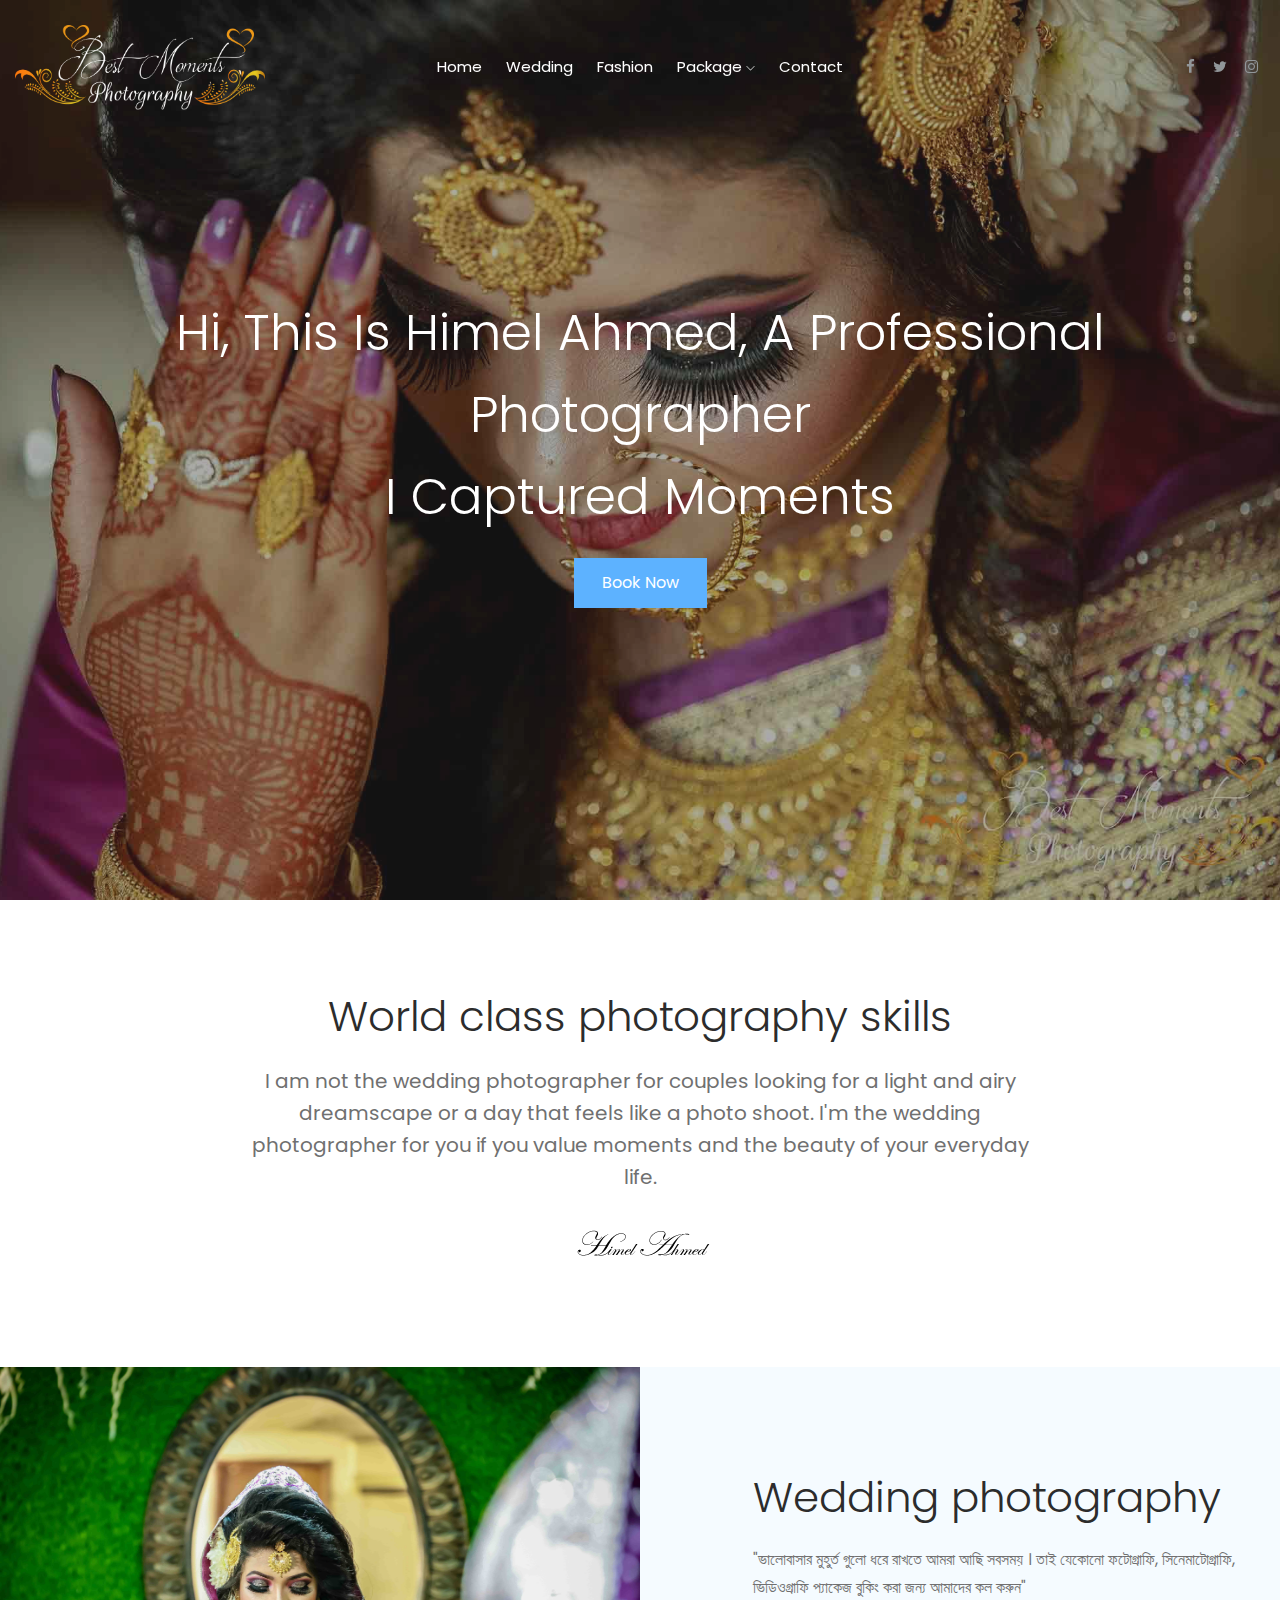
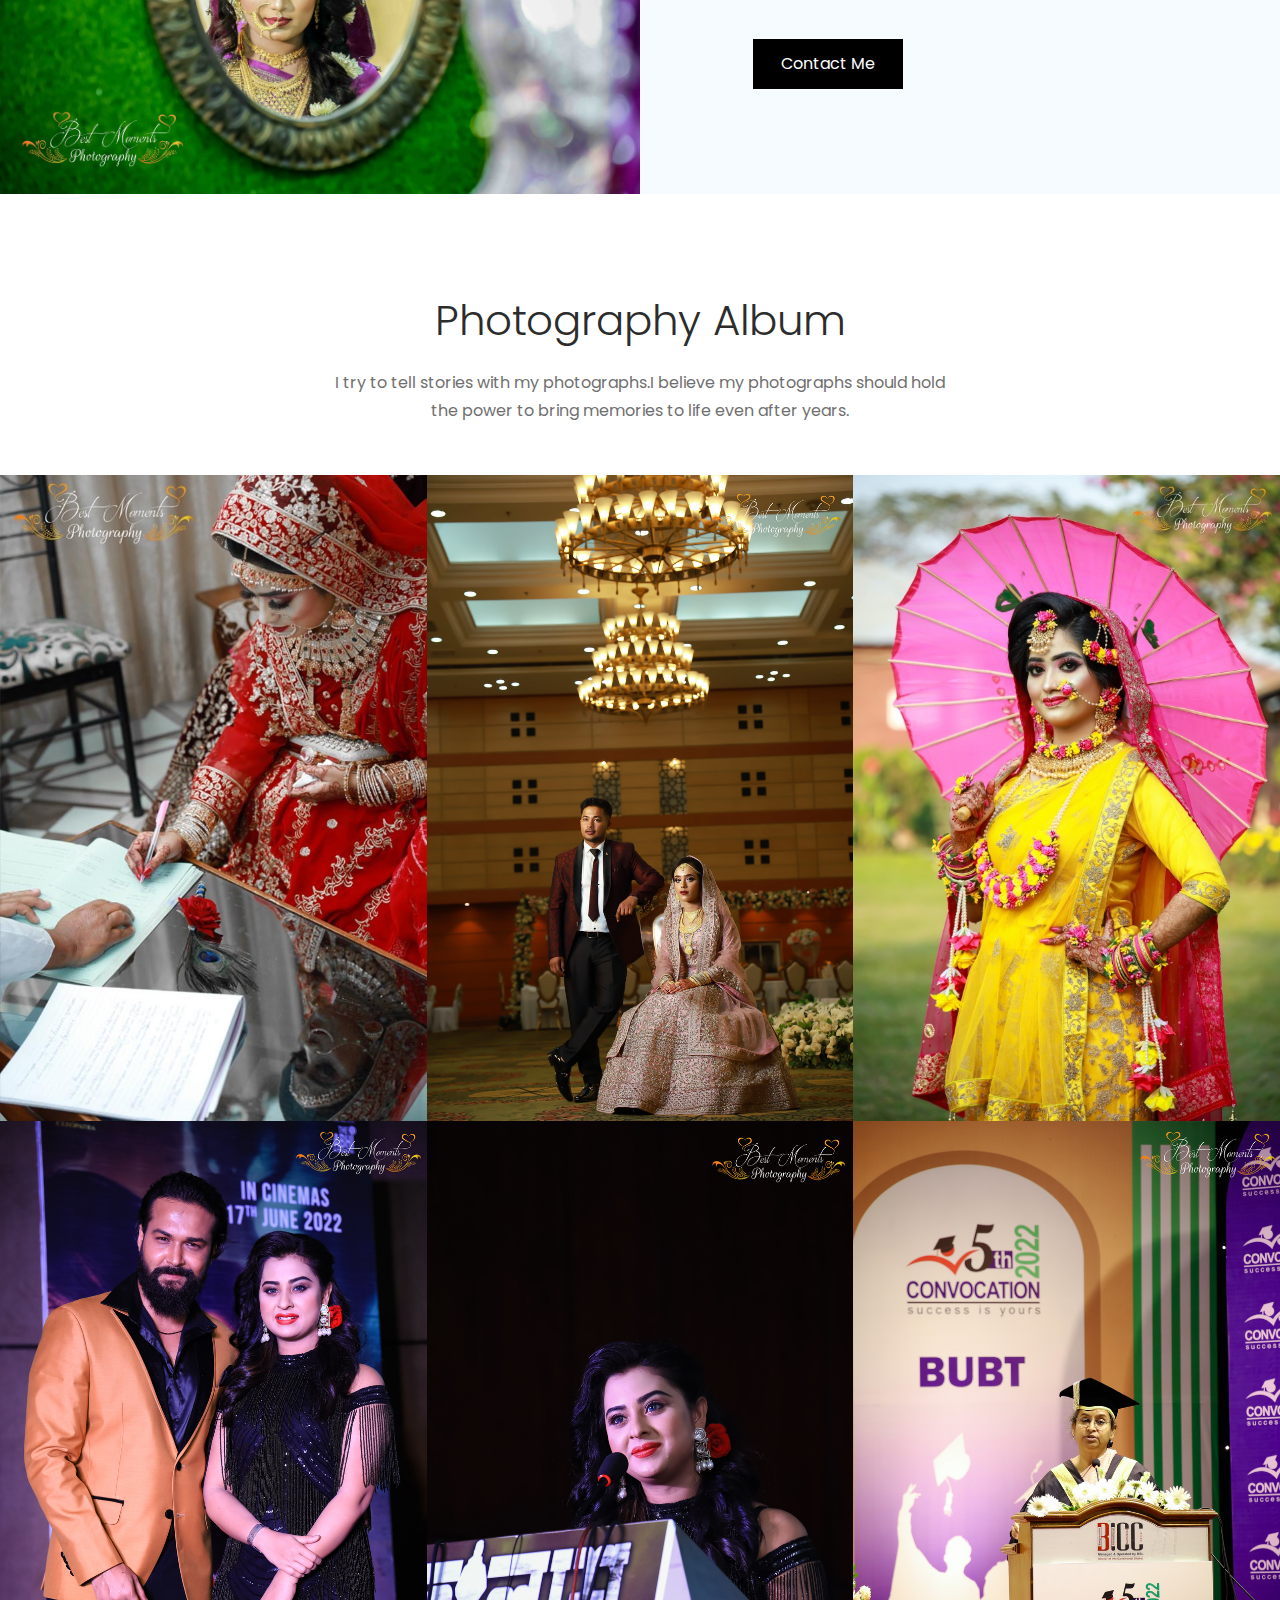
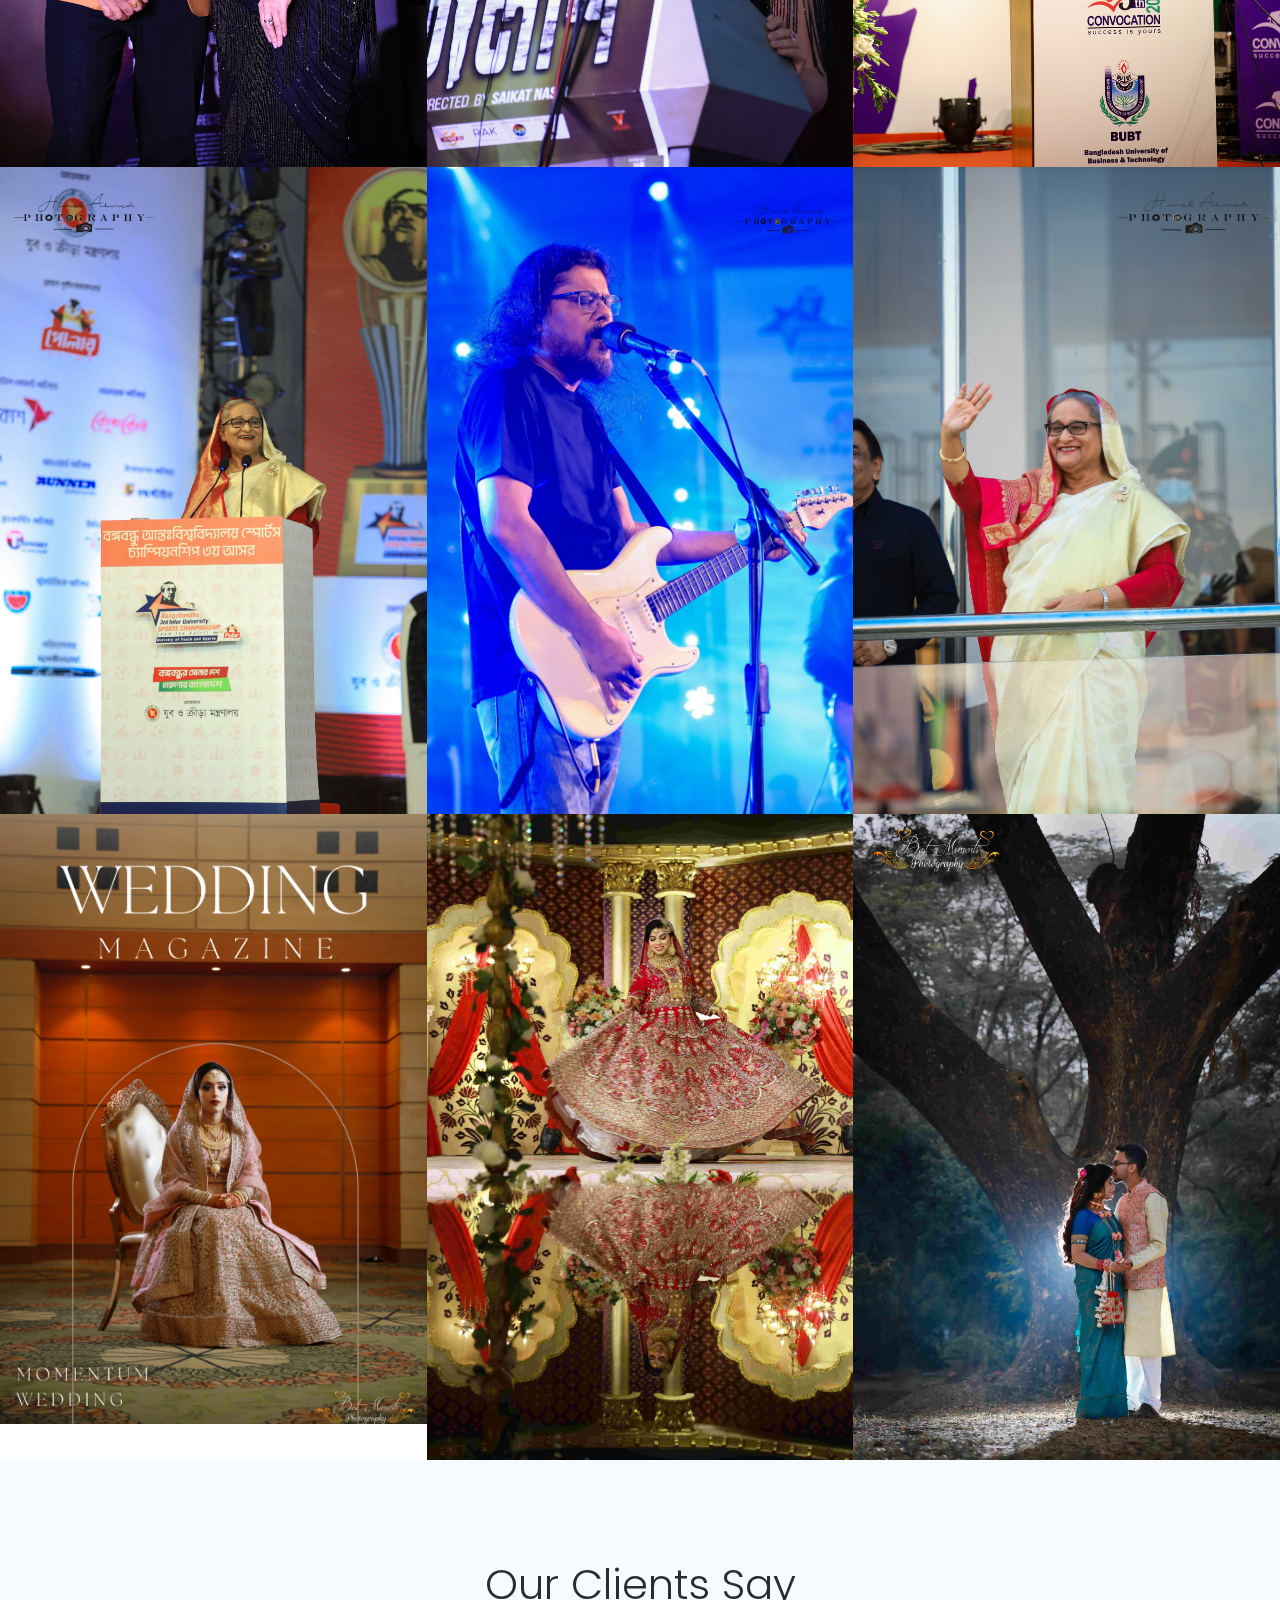
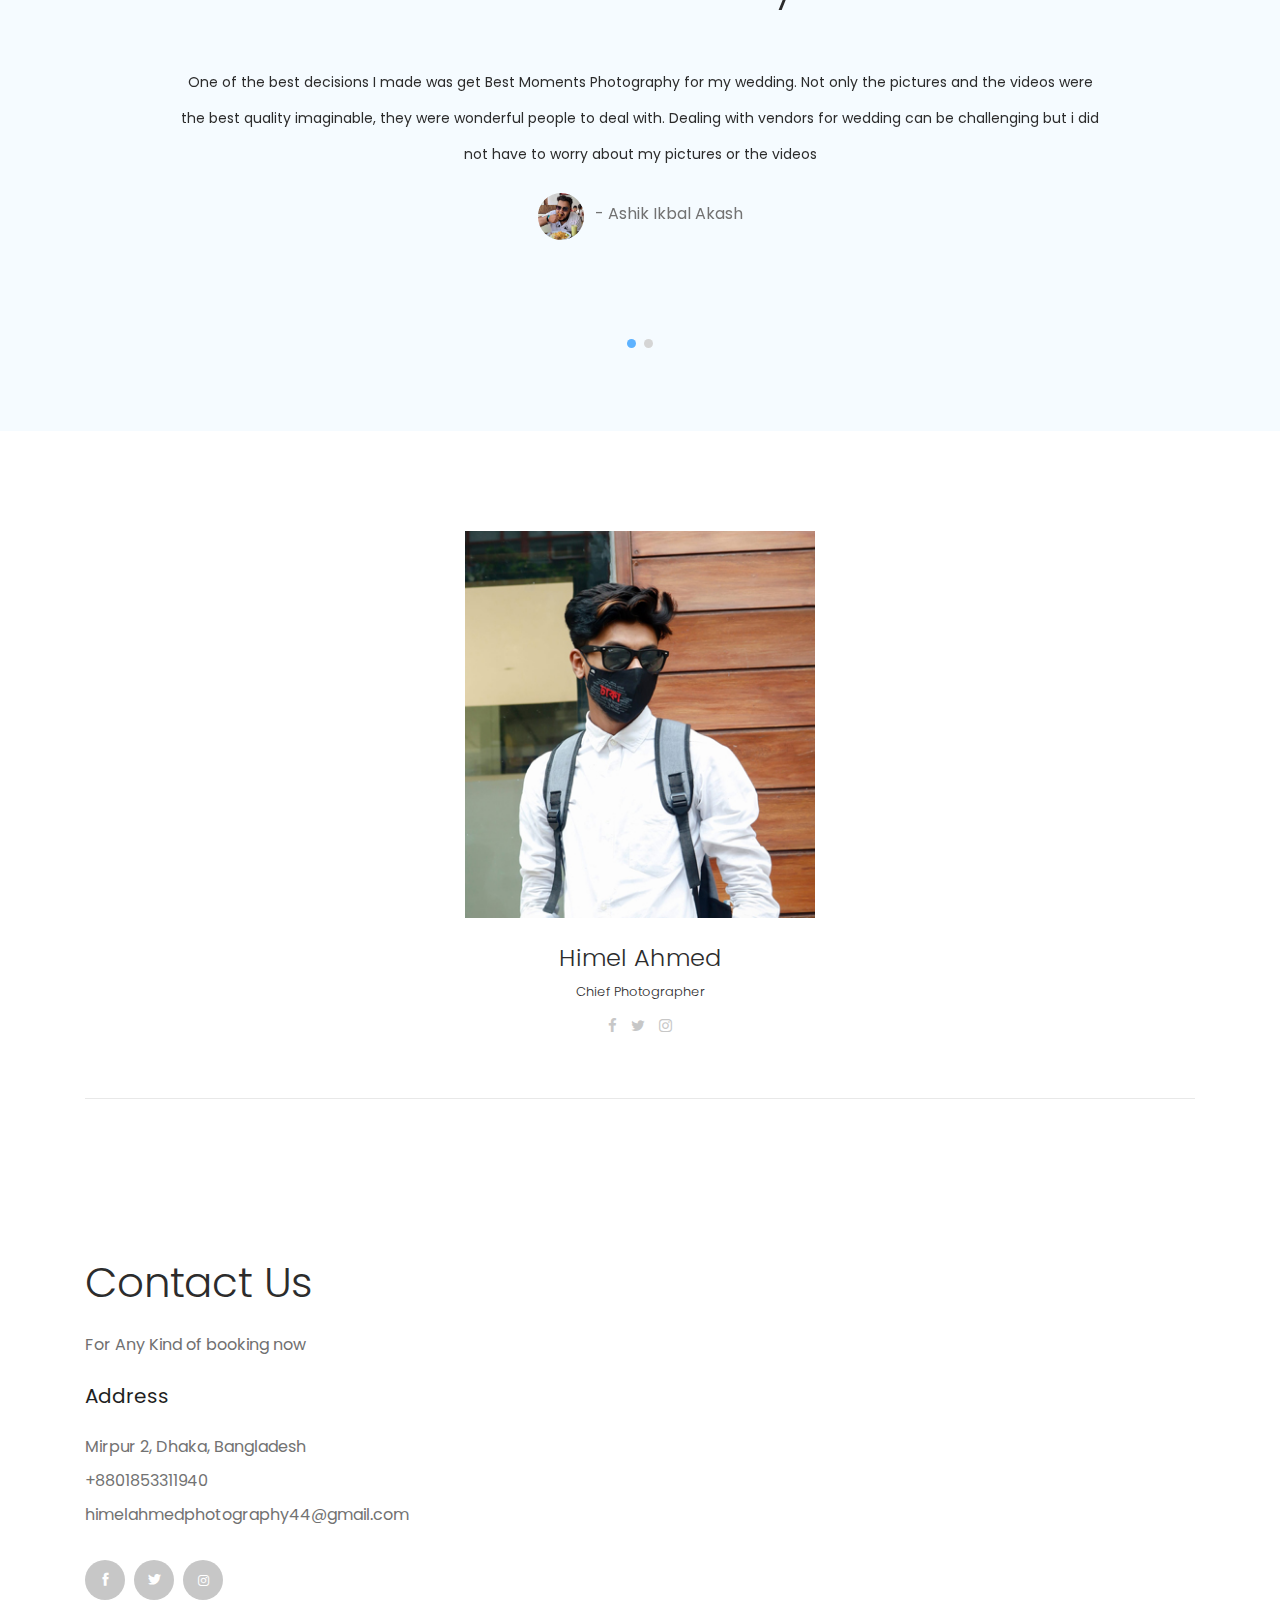
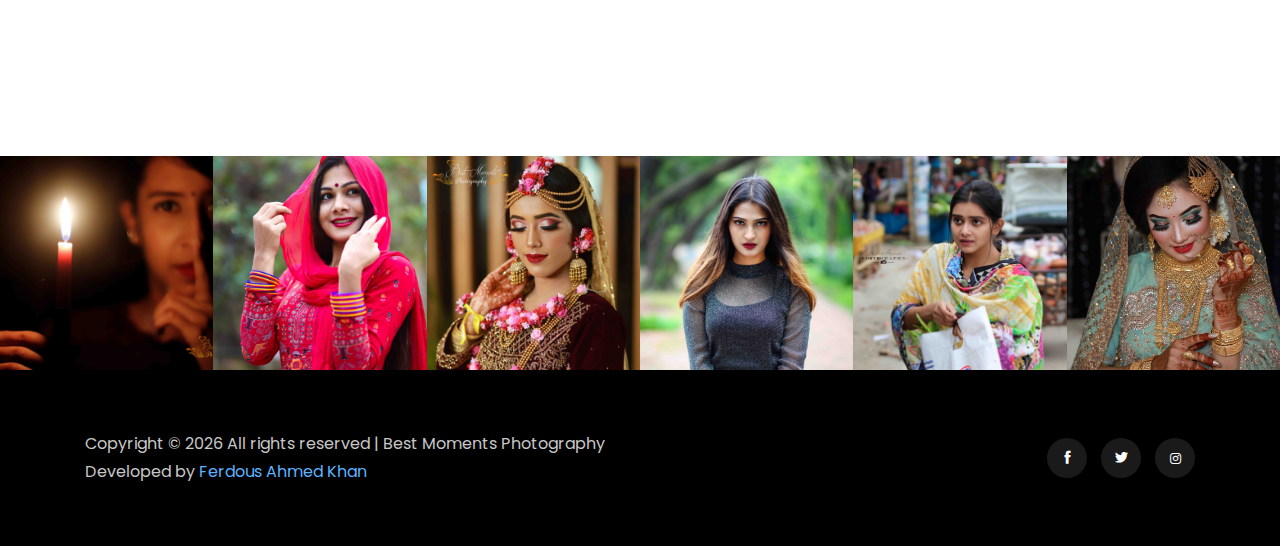
==== commit d982397e: "update v2" ====
--- a/index.html
+++ b/index.html
@@ -5,16 +5,16 @@
     <meta charset="utf-8">
     <meta http-equiv="x-ua-compatible" content="ie=edge">
     <title>Best Moments Photography</title>
-  
+
     <meta name="viewport" content="width=device-width, initial-scale=1">
 
-    
+
     <link rel="icon" href="img/img/icon.jpg" type="image/gif">
     <meta charset="utf-8">
     <meta http-equiv="x-ua-compatible" content="ie=edge">
-    <meta name="description" content= "This is Himel Ahmed, a professional Photographer, I Captured Moments." />
+    <meta name="description" content="This is Himel Ahmed, a professional Photographer, I Captured Moments." />
     <meta name="keywords" content="best moments photography" />
-    <meta property="og:image" content="img/img/thumb.jpg"/>
+    <meta property="og:image" content="img/img/thumb.jpg" />
     <meta property="og:image_secure" content="img/img/thumb.jpg" />
     <meta property="og:image:width" content="1200" />
     <meta property="og:image:height" content="630" />
@@ -48,29 +48,29 @@
     </div>
 
     <script>
-      var chatbox = document.getElementById('fb-customer-chat');
-      chatbox.setAttribute("page_id", "2105176819587320");
-      chatbox.setAttribute("attribution", "biz_inbox");
+        var chatbox = document.getElementById('fb-customer-chat');
+        chatbox.setAttribute("page_id", "2105176819587320");
+        chatbox.setAttribute("attribution", "biz_inbox");
     </script>
 
     <!-- Your SDK code -->
     <script>
-      window.fbAsyncInit = function() {
-        FB.init({
-          xfbml            : true,
-          version          : 'v14.0'
-        });
-      };
-
-      (function(d, s, id) {
-        var js, fjs = d.getElementsByTagName(s)[0];
-        if (d.getElementById(id)) return;
-        js = d.createElement(s); js.id = id;
-        js.src = 'https://connect.facebook.net/en_US/sdk/xfbml.customerchat.js';
-        fjs.parentNode.insertBefore(js, fjs);
-      }(document, 'script', 'facebook-jssdk'));
+        window.fbAsyncInit = function () {
+            FB.init({
+                xfbml: true,
+                version: 'v14.0'
+            });
+        };
+
+        (function (d, s, id) {
+            var js, fjs = d.getElementsByTagName(s)[0];
+            if (d.getElementById(id)) return;
+            js = d.createElement(s); js.id = id;
+            js.src = 'https://connect.facebook.net/en_US/sdk/xfbml.customerchat.js';
+            fjs.parentNode.insertBefore(js, fjs);
+        }(document, 'script', 'facebook-jssdk'));
     </script>
-    
+
     <!--[if lte IE 9]>
             <p class="browserupgrade">You are using an <strong>outdated</strong> browser. Please <a href="https://browsehappy.com/">upgrade your browser</a> to improve your experience and security.</p>
         <![endif]-->
@@ -84,7 +84,7 @@
                         <div class="col-xl-3 col-lg-2">
                             <div class="logo ">
                                 <a href="/">
-                                    <img class="logo-mobile" src="img/logo.png" alt="" width="250px" >
+                                    <img class="logo-mobile" src="img/logo.png" alt="" width="250px">
                                 </a>
                             </div>
                         </div>
@@ -93,14 +93,15 @@
                                 <nav>
                                     <ul id="">
                                         <li><a class="active" href="index.html">Home</a></li>
+                                        <li><a class="active" href="wedding.html">Wedding</a></li>
                                         <li><a class="active" href="fashion.html">Fashion</a></li>
-                                         <li><a href="#">Package <i class="ti-angle-down"></i></a>
+                                        <li><a href="#">Package <i class="ti-angle-down"></i></a>
                                             <ul class="submenu">
                                                 <li><a href="package-dhaka.html">Dhaka</a></li>
                                                 <li><a href="package-meherpur.html">Meherpur</a></li>
                                             </ul>
                                         </li>
-                                    
+
                                         <li><a href="contact.html">Contact</a></li>
                                     </ul>
                                 </nav>
@@ -109,9 +110,11 @@
                         <div class="col-xl-3 col-lg-3 d-none d-lg-block">
                             <div class="social_links">
                                 <ul>
-                                    <li><a href="https://www.facebook.com/Bestmomentsphotography4"> <i class="fa fa-facebook"></i> </a></li>
+                                    <li><a href="https://www.facebook.com/Bestmomentsphotography4"> <i
+                                                class="fa fa-facebook"></i> </a></li>
                                     <li><a href="#"> <i class="fa fa-twitter"></i> </a></li>
-                                    <li><a href="https://www.instagram.com/bestmomentsphotography2021/"> <i class="fa fa-instagram"></i> </a></li>
+                                    <li><a href="https://www.instagram.com/bestmomentsphotography2021/"> <i
+                                                class="fa fa-instagram"></i> </a></li>
                                 </ul>
                             </div>
                         </div>
@@ -134,11 +137,13 @@
                     <div class="row align-items-center">
                         <div class="col-xl-12 col-md-12">
                             <div class="slider_text text-center ">
-                                <h3 class="wow fadeInDown" data-wow-duration="1s" data-wow-delay=".1s" >Hi, This is Himel Ahmed, a professional Photographer <br>
+                                <h3 class="wow fadeInDown" data-wow-duration="1s" data-wow-delay=".1s">Hi, This is Himel
+                                    Ahmed, a professional Photographer <br>
                                     I Captured Moments</h3>
-                                <div class="video_service_btn wow fadeInDown" data-wow-duration="1s" data-wow-delay=".1s">
+                                <div class="video_service_btn wow fadeInDown" data-wow-duration="1s"
+                                    data-wow-delay=".1s">
                                     <a href="tel:+8801853311940" class="boxed-btn3">Book Now</a>
-                                 </div>
+                                </div>
                             </div>
                         </div>
                     </div>
@@ -150,9 +155,11 @@
                     <div class="row align-items-center">
                         <div class="col-xl-12 col-md-12">
                             <div class="slider_text text-center ">
-                                <h3 class="wow fadeInDown" data-wow-duration="1s" data-wow-delay=".1s" >Hi, This is Himel Ahmed, a professional Photographer <br>
+                                <h3 class="wow fadeInDown" data-wow-duration="1s" data-wow-delay=".1s">Hi, This is Himel
+                                    Ahmed, a professional Photographer <br>
                                     I Captured Moments</h3>
-                                <div class="video_service_btn wow fadeInDown" data-wow-duration="1s" data-wow-delay=".1s">
+                                <div class="video_service_btn wow fadeInDown" data-wow-duration="1s"
+                                    data-wow-delay=".1s">
                                     <a href="#" class="boxed-btn3">Book Now</a>
                                 </div>
                             </div>
@@ -161,15 +168,17 @@
                 </div>
             </div>
 
- 
+
             <div class="single_slider  d-flex align-items-center slider_bg_4 black_overlay">
                 <div class="container">
                     <div class="row align-items-center">
                         <div class="col-xl-12 col-md-12">
                             <div class="slider_text text-center ">
-                                <h3 class="wow fadeInDown" data-wow-duration="1s" data-wow-delay=".1s" >Hi, This is Himel Ahmed, a professional Photographer <br>
+                                <h3 class="wow fadeInDown" data-wow-duration="1s" data-wow-delay=".1s">Hi, This is Himel
+                                    Ahmed, a professional Photographer <br>
                                     I Captured Moments</h3>
-                                <div class="video_service_btn wow fadeInDown" data-wow-duration="1s" data-wow-delay=".1s">
+                                <div class="video_service_btn wow fadeInDown" data-wow-duration="1s"
+                                    data-wow-delay=".1s">
                                     <a href="#" class="boxed-btn3">Book Now</a>
                                 </div>
                             </div>
@@ -189,7 +198,9 @@
                 <div class="col-xl-9 col-md-9">
                     <div class="section_title text-center">
                         <h3>World class photography skills</h3>
-                        <p>I am not the wedding photographer for couples looking for a light and airy dreamscape or a day that feels like a photo shoot. I'm the wedding photographer for you if you value moments and the beauty of your everyday life.</p>
+                        <p>I am not the wedding photographer for couples looking for a light and airy dreamscape or a
+                            day that feels like a photo shoot. I'm the wedding photographer for you if you value moments
+                            and the beauty of your everyday life.</p>
                         <div class="singnature_thumb">
                             <img src="img/photography/signature.png" alt="">
                         </div>
@@ -212,7 +223,8 @@
                 <div class="col-lg-6">
                     <div class="section_title">
                         <h3>Wedding photography</h3>
-                        <p>"ভালোবাসার মুহুর্ত গুলো ধরে রাখতে আমরা আছি সবসময় । তাই যেকোনো ফটোগ্রাফি, সিনেমাটোগ্রাফি, ভিডিওগ্রাফি প্যাকেজ বুকিং করা জন্য আমাদের কল করুন"</p>
+                        <p>"ভালোবাসার মুহুর্ত গুলো ধরে রাখতে আমরা আছি সবসময় । তাই যেকোনো ফটোগ্রাফি, সিনেমাটোগ্রাফি,
+                            ভিডিওগ্রাফি প্যাকেজ বুকিং করা জন্য আমাদের কল করুন"</p>
                         <a href="tel: 01853311940" class="black_btn">Contact Me</a>
                     </div>
                 </div>
@@ -228,7 +240,8 @@
                 <div class="col-xl-7 col-lg-7">
                     <div class="section_title text-center mb-50">
                         <h3>Photography Album</h3>
-                        <p>I try to tell stories with my photographs.I believe my photographs should hold the power to bring memories to life even after years.</p>
+                        <p>I try to tell stories with my photographs.I believe my photographs should hold the power to
+                            bring memories to life even after years.</p>
                     </div>
                 </div>
             </div>
@@ -240,7 +253,7 @@
                         <div class="thumb">
                             <img src="img/img/best9.jpg" alt="">
                         </div>
-                        <a  href="#" class="hover ">
+                        <a href="#" class="hover ">
                             <div class="hover_inner">
                                 <h3>Wedding</h3>
                                 <span>Photography / Wedding</span>
@@ -254,7 +267,7 @@
                         <div class="thumb">
                             <img src="img/img/fas.jpg" alt="">
                         </div>
-                        <a  href="#" class="hover ">
+                        <a href="#" class="hover ">
                             <div class="hover_inner">
                                 <h3>Wedding</h3>
                                 <span>Photography / Wedding</span>
@@ -268,7 +281,7 @@
                         <div class="thumb">
                             <img src="img/img/T9.jpg" alt="">
                         </div>
-                        <a  href="#" class="hover ">
+                        <a href="#" class="hover ">
                             <div class="hover_inner">
                                 <h3>Haldi Night</h3>
                                 <span>Photography / Haldi</span>
@@ -278,59 +291,155 @@
                 </div>
 
 
-             
-                    
-                </div>
-
-                <div class="row no-gutters ">
-                    <div class="col-xl-4 col-md-4">
-                        <div class="single_photography">
-                            <div class="thumb">
-                                <img src="img/img/a.jpg" alt="">
-                            </div>
-                            <a  href="#" class="hover ">
-                                <div class="hover_inner">
-                                    <h3>Shoot</h3>
-                                    <span>Photography / Shoot</span>
-                                </div>
-                            </a>
-                        </div>
-                    </div>
-    
-                    <div class="col-xl-4 col-md-4">
-                        <div class="single_photography">
-                            <div class="thumb">
-                                <img src="img/img/b.jpg" alt="">
-                            </div>
-                            <a  href="#" class="hover ">
-                                <div class="hover_inner">
-                                    <h3>Shoot</h3>
-                                    <span>Photography / Shoot</span>
-                                </div>
-                            </a>
-                        </div>
-                    </div>
-    
-                    <div class="col-xl-4 col-md-4">
-                        <div class="single_photography">
-                            <div class="thumb">
-                                <img src="img/img/c.jpg" alt="">
-                            </div>
-                            <a  href="#" class="hover ">
-                                <div class="hover_inner">
-                                    <h3>Shoot</h3>
-                                    <span>Photography / Shoot</span>
-                                </div>
-                            </a>
-                        </div>
-                    </div>
-    
-    
-                 
-                        
-                    </div>
-            </div>
-        </div>
+
+
+            </div>
+
+            <div class="row no-gutters ">
+                <div class="col-xl-4 col-md-4">
+                    <div class="single_photography">
+                        <div class="thumb">
+                            <img src="img/img/a.jpg" alt="">
+                        </div>
+                        <a href="#" class="hover ">
+                            <div class="hover_inner">
+                                <h3>Shoot</h3>
+                                <span>Photography / Shoot</span>
+                            </div>
+                        </a>
+                    </div>
+                </div>
+
+                <div class="col-xl-4 col-md-4">
+                    <div class="single_photography">
+                        <div class="thumb">
+                            <img src="img/img/b.jpg" alt="">
+                        </div>
+                        <a href="#" class="hover ">
+                            <div class="hover_inner">
+                                <h3>Shoot</h3>
+                                <span>Photography / Shoot</span>
+                            </div>
+                        </a>
+                    </div>
+                </div>
+
+                <div class="col-xl-4 col-md-4">
+                    <div class="single_photography">
+                        <div class="thumb">
+                            <img src="img/img/c.jpg" alt="">
+                        </div>
+                        <a href="#" class="hover ">
+                            <div class="hover_inner">
+                                <h3>Shoot</h3>
+                                <span>Photography / Shoot</span>
+                            </div>
+                        </a>
+                    </div>
+                </div>
+
+
+
+
+            </div>
+
+            <div class="row no-gutters ">
+                <div class="col-xl-4 col-md-4">
+                    <div class="single_photography">
+                        <div class="thumb">
+                            <img src="img/img/pm2.jpg" alt="">
+                        </div>
+                        <a href="#" class="hover ">
+                            <div class="hover_inner">
+                                <h3>PM</h3>
+                                <span>Photography / Shoot</span>
+                            </div>
+                        </a>
+                    </div>
+                </div>
+
+                <div class="col-xl-4 col-md-4">
+                    <div class="single_photography">
+                        <div class="thumb">
+                            <img src="img/img/james1.jpg" alt="">
+                        </div>
+                        <a href="#" class="hover ">
+                            <div class="hover_inner">
+                                <h3>Concert</h3>
+                                <span>Photography / Shoot</span>
+                            </div>
+                        </a>
+                    </div>
+                </div>
+
+                <div class="col-xl-4 col-md-4">
+                    <div class="single_photography">
+                        <div class="thumb">
+                            <img src="img/img/pm3.jpg" alt="">
+                        </div>
+                        <a href="#" class="hover ">
+                            <div class="hover_inner">
+                                <h3>PM</h3>
+                                <span>Photography / Shoot</span>
+                            </div>
+                        </a>
+                    </div>
+                </div>
+
+
+
+
+            </div>
+
+            <div class="row no-gutters ">
+                <div class="col-xl-4 col-md-4">
+                    <div class="single_photography">
+                        <div class="thumb">
+                            <img src="img/img/w1.jpg" alt="">
+                        </div>
+                        <a href="#" class="hover ">
+                            <div class="hover_inner">
+                                <h3>WD</h3>
+                                <span>Photography / Shoot</span>
+                            </div>
+                        </a>
+                    </div>
+                </div>
+
+                <div class="col-xl-4 col-md-4">
+                    <div class="single_photography">
+                        <div class="thumb">
+                            <img src="img/img/w3.jpg" alt="">
+                        </div>
+                        <a href="#" class="hover ">
+                            <div class="hover_inner">
+                                <h3>WD</h3>
+                                <span>Photography / Shoot</span>
+                            </div>
+                        </a>
+                    </div>
+                </div>
+
+                <div class="col-xl-4 col-md-4">
+                    <div class="single_photography">
+                        <div class="thumb">
+                            <img src="img/img/w2.jpg" alt="">
+                        </div>
+                        <a href="#" class="hover ">
+                            <div class="hover_inner">
+                                <h3>WD</h3>
+                                <span>Photography / Shoot</span>
+                            </div>
+                        </a>
+                    </div>
+                </div>
+
+
+
+
+            </div>
+        </div>
+    </div>
     </div>
     <!-- /gallery_area  -->
 
@@ -343,8 +452,11 @@
                         <div class="single_testmonial text-center">
                             <h3>Our Clients Say</h3>
                             <p>
-                                
-                One of the best decisions I made was get Best Moments Photography for my wedding. Not only the pictures and the videos were the best quality imaginable, they were wonderful people to deal with. Dealing with vendors for wedding can be challenging but i did not have to worry about my pictures or the videos         
+
+                                One of the best decisions I made was get Best Moments Photography for my wedding. Not
+                                only the pictures and the videos were the best quality imaginable, they were wonderful
+                                people to deal with. Dealing with vendors for wedding can be challenging but i did not
+                                have to worry about my pictures or the videos
                             </p>
                             <div class="author_name d-flex align-items-center justify-content-center">
                                 <div class="thumb">
@@ -356,7 +468,11 @@
                         <div class="single_testmonial text-center">
                             <h3>Our Clients Say</h3>
                             <p>
-                                Thanks a lot Best Moments Photography team for my wedding pictures.. You people tried your best to make my pictures more special.. Everyone was supportive and friendly.Specially want to give thousand thanksss to my chief photographer Himel Vaiya.There was an unexpected incident but Rafi vaiya handled it very tactfully,after getting all the pictures im really amazed and thankful.
+                                Thanks a lot Best Moments Photography team for my wedding pictures.. You people tried
+                                your best to make my pictures more special.. Everyone was supportive and
+                                friendly.Specially want to give thousand thanksss to my chief photographer Himel
+                                Vaiya.There was an unexpected incident but Rafi vaiya handled it very tactfully,after
+                                getting all the pictures im really amazed and thankful.
 
                             </p>
                             <div class="author_name d-flex align-items-center justify-content-center">
@@ -366,7 +482,7 @@
                                 <span>- Ferdous Ahmed Khan</span>
                             </div>
                         </div>
-                     
+
                     </div>
                 </div>
             </div>
@@ -379,10 +495,10 @@
         <div class="container">
             <div class="border_bottom">
                 <div class="row">
-                   
+
                     <div class="col-xl-4 col-lg-4 col-md-6">
                         <div class="single_team">
-                             <!--
+                            <!--
                             <div class="team_thumb">
                                 <img src="img/team/3.png" alt="">
                             </div>
@@ -410,7 +526,7 @@
                         </div>
                     </div>
 
-             
+
                     <div class="col-xl-4 col-lg-4 col-md-6">
                         <div class="single_team">
                             <div class="team_thumb">
@@ -481,52 +597,54 @@
                 <div class="col-lg-5">
                     <div class="cotact_info">
                         <div class="section_title">
-                                <h3>Contact Us</h3>
-                                <p>For Any Kind of booking now</p>
+                            <h3>Contact Us</h3>
+                            <p>For Any Kind of booking now</p>
                         </div>
                         <div class="address_info">
                             <h4>Address</h4>
-                            <ul class="Address" >
+                            <ul class="Address">
                                 <li>
-                                        Mirpur 2, Dhaka, Bangladesh
+                                    Mirpur 2, Dhaka, Bangladesh
                                 </li>
                                 <li>
-                                        +8801853311940
+                                    +8801853311940
                                 </li>
                                 <li>
-                                        <a href="#">himelahmedphotography44@gmail.com</a>
+                                    <a href="#">himelahmedphotography44@gmail.com</a>
                                 </li>
                             </ul>
                             <div class="socail_links">
-                                    <ul>
-                                        <li>
-                                            <a href="https://www.facebook.com/Bestmomentsphotography4">
-                                                <i class="ti-facebook"></i>
-                                            </a>
-                                        </li>
-                                        <li>
-                                            <a href="#">
-                                                <i class="ti-twitter-alt"></i>
-                                            </a>
-                                        </li>
-                                        <li>
-                                            <a href="https://instagram.com/bestmomentsphotography2021/">
-                                                <i class="fa fa-instagram"></i>
-                                            </a>
-                                        </li>
-                                    </ul>
-                                </div>
+                                <ul>
+                                    <li>
+                                        <a href="https://www.facebook.com/Bestmomentsphotography4">
+                                            <i class="ti-facebook"></i>
+                                        </a>
+                                    </li>
+                                    <li>
+                                        <a href="#">
+                                            <i class="ti-twitter-alt"></i>
+                                        </a>
+                                    </li>
+                                    <li>
+                                        <a href="https://instagram.com/bestmomentsphotography2021/">
+                                            <i class="fa fa-instagram"></i>
+                                        </a>
+                                    </li>
+                                </ul>
+                            </div>
                         </div>
                     </div>
                 </div>
                 <div class="col-lg-7">
-                        <div class="d-sm-block">
-                         
-                 
-                             
-                                <iframe src="https://www.google.com/maps/embed?pb=!1m18!1m12!1m3!1d116834.00977796053!2d90.34928585605944!3d23.780777744424565!2m3!1f0!2f0!3f0!3m2!1i1024!2i768!4f13.1!3m3!1m2!1s0x3755b8b087026b81%3A0x8fa563bbdd5904c2!2sDhaka!5e0!3m2!1sen!2sbd!4v1643961853098!5m2!1sen!2sbd" width="100%" height="450" style="border:0;" allowfullscreen="" loading="lazy"></iframe>
-                
-                            </div>
+                    <div class="d-sm-block">
+
+
+
+                        <iframe
+                            src="https://www.google.com/maps/embed?pb=!1m18!1m12!1m3!1d116834.00977796053!2d90.34928585605944!3d23.780777744424565!2m3!1f0!2f0!3f0!3m2!1i1024!2i768!4f13.1!3m3!1m2!1s0x3755b8b087026b81%3A0x8fa563bbdd5904c2!2sDhaka!5e0!3m2!1sen!2sbd!4v1643961853098!5m2!1sen!2sbd"
+                            width="100%" height="450" style="border:0;" allowfullscreen="" loading="lazy"></iframe>
+
+                    </div>
                 </div>
             </div>
         </div>
@@ -541,35 +659,40 @@
                     <i class="fa fa-instagram"></i>
                 </a>
             </div>
-        </div>        <div class="single_instagram">
+        </div>
+        <div class="single_instagram">
             <img src="img/footer/footer (2).jpg" alt="">
             <div class="ovrelay">
                 <a href="#">
                     <i class="fa fa-instagram"></i>
                 </a>
             </div>
-        </div>        <div class="single_instagram">
+        </div>
+        <div class="single_instagram">
             <img src="img/footer/footer (3).jpg" alt="">
             <div class="ovrelay">
                 <a href="#">
                     <i class="fa fa-instagram"></i>
                 </a>
             </div>
-        </div>        <div class="single_instagram">
+        </div>
+        <div class="single_instagram">
             <img src="img/footer/footer (4).jpg" alt="">
             <div class="ovrelay">
                 <a href="#">
                     <i class="fa fa-instagram"></i>
                 </a>
             </div>
-        </div>        <div class="single_instagram">
+        </div>
+        <div class="single_instagram">
             <img src="img/footer/footer (6).jpg" alt="">
             <div class="ovrelay">
                 <a href="#">
                     <i class="fa fa-instagram"></i>
                 </a>
             </div>
-        </div>        <div class="single_instagram">
+        </div>
+        <div class="single_instagram">
             <img src="img/img/wd2.jpg" alt="">
             <div class="ovrelay">
                 <a href="#">
@@ -578,7 +701,7 @@
             </div>
         </div>
 
-          
+
     </div>
     <!-- /instragram_area  -->
 
@@ -590,9 +713,12 @@
                     <div class="col-xl-7 col-md-8">
                         <p class="copy_right ">
                             <!-- Link back to Colorlib can't be removed. Template is licensed under CC BY 3.0. -->
-Copyright &copy;<script>document.write(new Date().getFullYear());</script> All rights reserved | Best Moments Photography<br>
-Developed by <a href="https://facebook.com/ferdous.ahmmed.khan" target="_blank">Ferdous Ahmed Khan</a>
-<!-- Link back to Colorlib can't be removed. Template is licensed under CC BY 3.0. -->
+                            Copyright &copy;
+                            <script>document.write(new Date().getFullYear());</script> All rights reserved | Best
+                            Moments Photography<br>
+                            Developed by <a href="https://facebook.com/ferdous.ahmmed.khan" target="_blank">Ferdous
+                                Ahmed Khan</a>
+                            <!-- Link back to Colorlib can't be removed. Template is licensed under CC BY 3.0. -->
                         </p>
                     </div>
                     <div class="col-xl-5 col-md-4">
@@ -616,7 +742,7 @@
                             </ul>
                         </div>
                     </div>
-                    
+
                 </div>
             </div>
         </div>
@@ -624,7 +750,7 @@
     <!--/ footer end  -->
 
 
-    
+
 
     <!-- JS here -->
     <script src="js/vendor/modernizr-3.5.0.min.js"></script>
@@ -655,7 +781,7 @@
 
     <script src="js/main.js"></script>
 
-    
+
 </body>
 
 </html>--- a/css/style.css
+++ b/css/style.css
@@ -1,5 +1,6 @@
 @import url("https://fonts.googleapis.com/css?family=Poppins:200,200i,300,300i,400,400i,500,500i,600,600i,700&display=swap");
 @import url("https://fonts.googleapis.com/css?family=Poppins:200,200i,300,300i,400,400i,500,500i,600,600i,700&display=swap");
+
 /* line 1, ../../Arafath/CL/CL October/215. Photography/HTML/scss/_extend.scss */
 .flex-center-start {
   display: -webkit-box;
@@ -46,7 +47,8 @@
 
 /* line 20, ../../Arafath/CL/CL October/215. Photography/HTML/scss/theme-default.scss */
 a:focus,
-.button:focus, button:focus {
+.button:focus,
+button:focus {
   text-decoration: none;
   outline: none;
 }
@@ -72,7 +74,11 @@
 }
 
 /* line 39, ../../Arafath/CL/CL October/215. Photography/HTML/scss/theme-default.scss */
-h1, h2, h3, h4, h5 {
+h1,
+h2,
+h3,
+h4,
+h5 {
   font-family: "Poppins", sans-serif;
   color: #1F1F1F;
 }
@@ -279,7 +285,7 @@
   /* Chrome10-25,Safari5.1-6 */
   background: linear-gradient(to right, #5db2ff 0%, #65b4f9 24%, rgba(124, 185, 233, 0) 96%, rgba(125, 185, 232, 0) 100%);
   /* W3C, IE10+, FF16+, Chrome26+, Opera12+, Safari7+ */
-  filter: progid:DXImageTransform.Microsoft.gradient( startColorstr='#5db2ff', endColorstr='#007db9e8',GradientType=1 );
+  filter: progid:DXImageTransform.Microsoft.gradient(startColorstr='#5db2ff', endColorstr='#007db9e8', GradientType=1);
   /* IE6-9 */
   top: 0;
   left: 0;
@@ -703,6 +709,7 @@
 }
 
 @media (max-width: 767px) {
+
   /* line 2, ../../Arafath/CL/CL October/215. Photography/HTML/scss/_section_title.scss */
   .section_title h3 {
     font-size: 30px;
@@ -711,6 +718,7 @@
 }
 
 @media (min-width: 768px) and (max-width: 991px) {
+
   /* line 2, ../../Arafath/CL/CL October/215. Photography/HTML/scss/_section_title.scss */
   .section_title h3 {
     font-size: 36px;
@@ -719,6 +727,7 @@
 }
 
 @media (max-width: 767px) {
+
   /* line 20, ../../Arafath/CL/CL October/215. Photography/HTML/scss/_section_title.scss */
   .section_title h3 br {
     display: none;
@@ -736,6 +745,7 @@
 }
 
 @media (max-width: 767px) {
+
   /* line 34, ../../Arafath/CL/CL October/215. Photography/HTML/scss/_section_title.scss */
   .section_title p br {
     display: none;
@@ -748,6 +758,7 @@
 }
 
 @media (max-width: 767px) {
+
   /* line 42, ../../Arafath/CL/CL October/215. Photography/HTML/scss/_section_title.scss */
   .mb-50 {
     margin-bottom: 40px;
@@ -755,6 +766,7 @@
 }
 
 @media (max-width: 767px) {
+
   /* line 4, ../../Arafath/CL/CL October/215. Photography/HTML/scss/_slick-nav.scss */
   .mobile_menu {
     position: absolute;
@@ -793,6 +805,7 @@
 }
 
 @media (max-width: 767px) {
+
   /* line 35, ../../Arafath/CL/CL October/215. Photography/HTML/scss/_slick-nav.scss */
   .slicknav_menu .slicknav_nav a i {
     display: none;
@@ -800,6 +813,7 @@
 }
 
 @media (min-width: 768px) and (max-width: 991px) {
+
   /* line 35, ../../Arafath/CL/CL October/215. Photography/HTML/scss/_slick-nav.scss */
   .slicknav_menu .slicknav_nav a i {
     display: none;
@@ -831,6 +845,7 @@
 }
 
 @media (max-width: 767px) {
+
   /* line 12, ../../Arafath/CL/CL October/215. Photography/HTML/scss/_slick-nav.scss */
   .slicknav_menu {
     margin-right: 0px;
@@ -873,6 +888,7 @@
 }
 
 @media (max-width: 767px) {
+
   /* line 1, ../../Arafath/CL/CL October/215. Photography/HTML/scss/_header.scss */
   .header-area {
     padding-top: 0;
@@ -880,6 +896,7 @@
 }
 
 @media (min-width: 768px) and (max-width: 991px) {
+
   /* line 1, ../../Arafath/CL/CL October/215. Photography/HTML/scss/_header.scss */
   .header-area {
     padding-top: 0;
@@ -894,6 +911,7 @@
 }
 
 @media (max-width: 767px) {
+
   /* line 16, ../../Arafath/CL/CL October/215. Photography/HTML/scss/_header.scss */
   .header-area .main-header-area {
     padding: 10px 0px;
@@ -902,6 +920,7 @@
 }
 
 @media (min-width: 768px) and (max-width: 991px) {
+
   /* line 16, ../../Arafath/CL/CL October/215. Photography/HTML/scss/_header.scss */
   .header-area .main-header-area {
     padding: 10px 15px;
@@ -910,6 +929,7 @@
 }
 
 @media (min-width: 992px) and (max-width: 1200px) {
+
   /* line 16, ../../Arafath/CL/CL October/215. Photography/HTML/scss/_header.scss */
   .header-area .main-header-area {
     padding: 25px 0px;
@@ -917,6 +937,7 @@
 }
 
 @media (min-width: 1200px) and (max-width: 1500px) {
+
   /* line 16, ../../Arafath/CL/CL October/215. Photography/HTML/scss/_header.scss */
   .header-area .main-header-area {
     padding: 25px 0px;
@@ -930,6 +951,7 @@
 }
 
 @media (max-width: 767px) {
+
   /* line 36, ../../Arafath/CL/CL October/215. Photography/HTML/scss/_header.scss */
   .header-area .main-header-area.details_nav_bg {
     padding-bottom: 10px;
@@ -942,6 +964,7 @@
 }
 
 @media (max-width: 767px) {
+
   /* line 56, ../../Arafath/CL/CL October/215. Photography/HTML/scss/_header.scss */
   .header-area .main-header-area .logo-img {
     text-align: left;
@@ -949,6 +972,7 @@
 }
 
 @media (min-width: 768px) and (max-width: 991px) {
+
   /* line 56, ../../Arafath/CL/CL October/215. Photography/HTML/scss/_header.scss */
   .header-area .main-header-area .logo-img {
     text-align: left;
@@ -956,6 +980,7 @@
 }
 
 @media (min-width: 992px) and (max-width: 1200px) {
+
   /* line 56, ../../Arafath/CL/CL October/215. Photography/HTML/scss/_header.scss */
   .header-area .main-header-area .logo-img {
     text-align: left;
@@ -963,6 +988,7 @@
 }
 
 @media (max-width: 767px) {
+
   /* line 70, ../../Arafath/CL/CL October/215. Photography/HTML/scss/_header.scss */
   .header-area .main-header-area .logo-img img {
     width: 70px;
@@ -970,6 +996,7 @@
 }
 
 @media (min-width: 768px) and (max-width: 991px) {
+
   /* line 70, ../../Arafath/CL/CL October/215. Photography/HTML/scss/_header.scss */
   .header-area .main-header-area .logo-img img {
     width: 70px;
@@ -1025,6 +1052,7 @@
 }
 
 @media (min-width: 992px) and (max-width: 1200px) {
+
   /* line 113, ../../Arafath/CL/CL October/215. Photography/HTML/scss/_header.scss */
   .header-area .main-header-area .main-menu ul li a {
     font-size: 15px;
@@ -1032,6 +1060,7 @@
 }
 
 @media (min-width: 1200px) and (max-width: 1500px) {
+
   /* line 113, ../../Arafath/CL/CL October/215. Photography/HTML/scss/_header.scss */
   .header-area .main-header-area .main-menu ul li a {
     font-size: 15px;
@@ -1044,6 +1073,7 @@
 }
 
 @media (max-width: 767px) {
+
   /* line 132, ../../Arafath/CL/CL October/215. Photography/HTML/scss/_header.scss */
   .header-area .main-header-area .main-menu ul li a i {
     display: none !important;
@@ -1051,6 +1081,7 @@
 }
 
 @media (min-width: 768px) and (max-width: 991px) {
+
   /* line 132, ../../Arafath/CL/CL October/215. Photography/HTML/scss/_header.scss */
   .header-area .main-header-area .main-menu ul li a i {
     display: none !important;
@@ -1115,14 +1146,14 @@
 }
 
 /* line 196, ../../Arafath/CL/CL October/215. Photography/HTML/scss/_header.scss */
-.header-area .main-header-area .main-menu ul li:hover > .submenu {
+.header-area .main-header-area .main-menu ul li:hover>.submenu {
   opacity: 1;
   visibility: visible;
   top: 150%;
 }
 
 /* line 201, ../../Arafath/CL/CL October/215. Photography/HTML/scss/_header.scss */
-.header-area .main-header-area .main-menu ul li:hover > a::before {
+.header-area .main-header-area .main-menu ul li:hover>a::before {
   opacity: 1;
   transform: scaleX(1);
 }
@@ -1150,6 +1181,7 @@
 }
 
 @media (max-width: 767px) {
+
   /* line 211, ../../Arafath/CL/CL October/215. Photography/HTML/scss/_header.scss */
   .header-area .main-header-area.sticky {
     padding: 10px 0px;
@@ -1157,6 +1189,7 @@
 }
 
 @media (min-width: 768px) and (max-width: 991px) {
+
   /* line 211, ../../Arafath/CL/CL October/215. Photography/HTML/scss/_header.scss */
   .header-area .main-header-area.sticky {
     padding: 10px 0px;
@@ -1185,6 +1218,7 @@
 }
 
 @media (max-width: 767px) {
+
   /* line 256, ../../Arafath/CL/CL October/215. Photography/HTML/scss/_header.scss */
   .header-area .header-top_area .social_media_links {
     text-align: center;
@@ -1209,6 +1243,7 @@
 }
 
 @media (max-width: 767px) {
+
   /* line 269, ../../Arafath/CL/CL October/215. Photography/HTML/scss/_header.scss */
   .header-area .header-top_area .short_contact_list {
     text-align: center;
@@ -1228,6 +1263,7 @@
 }
 
 @media (max-width: 767px) {
+
   /* line 277, ../../Arafath/CL/CL October/215. Photography/HTML/scss/_header.scss */
   .header-area .header-top_area .short_contact_list ul li a {
     margin-left: 0;
@@ -1253,6 +1289,7 @@
 }
 
 @media (max-width: 767px) {
+
   /* line 299, ../../Arafath/CL/CL October/215. Photography/HTML/scss/_header.scss */
   .header_bottom_border.white_border {
     padding: 0;
@@ -1261,6 +1298,7 @@
 }
 
 @media (max-width: 767px) {
+
   /* line 299, ../../Arafath/CL/CL October/215. Photography/HTML/scss/_header.scss */
   .header_bottom_border.white_border {
     padding: 0;
@@ -1269,6 +1307,7 @@
 }
 
 @media (max-width: 767px) {
+
   /* line 296, ../../Arafath/CL/CL October/215. Photography/HTML/scss/_header.scss */
   .header_bottom_border {
     padding: 0;
@@ -1285,6 +1324,7 @@
 .slider_bg_2 {
   background-image: url(../img/banner/banner2.jpg);
 }
+
 .slider_bg_3 {
   background-image: url(../img/banner/banner3.jpg);
 }
@@ -1303,6 +1343,7 @@
 }
 
 @media (max-width: 767px) {
+
   /* line 8, ../../Arafath/CL/CL October/215. Photography/HTML/scss/_slider.scss */
   .slider_area .single_slider {
     height: 100vh;
@@ -1310,6 +1351,7 @@
 }
 
 @media (min-width: 768px) and (max-width: 991px) {
+
   /* line 8, ../../Arafath/CL/CL October/215. Photography/HTML/scss/_slider.scss */
   .slider_area .single_slider {
     height: 620px;
@@ -1323,6 +1365,7 @@
 }
 
 @media (max-width: 767px) {
+
   /* line 19, ../../Arafath/CL/CL October/215. Photography/HTML/scss/_slider.scss */
   .slider_area .single_slider .phone_thumb {
     top: 60px;
@@ -1330,6 +1373,7 @@
 }
 
 @media (max-width: 767px) {
+
   /* line 25, ../../Arafath/CL/CL October/215. Photography/HTML/scss/_slider.scss */
   .slider_area .single_slider .phone_thumb img {
     width: 100%;
@@ -1337,6 +1381,7 @@
 }
 
 @media (min-width: 768px) and (max-width: 991px) {
+
   /* line 25, ../../Arafath/CL/CL October/215. Photography/HTML/scss/_slider.scss */
   .slider_area .single_slider .phone_thumb img {
     width: 100%;
@@ -1344,6 +1389,7 @@
 }
 
 @media (min-width: 992px) and (max-width: 1200px) {
+
   /* line 25, ../../Arafath/CL/CL October/215. Photography/HTML/scss/_slider.scss */
   .slider_area .single_slider .phone_thumb img {
     width: 100%;
@@ -1351,6 +1397,7 @@
 }
 
 @media (max-width: 767px) {
+
   /* line 37, ../../Arafath/CL/CL October/215. Photography/HTML/scss/_slider.scss */
   .slider_area .single_slider .slider_text {
     padding-top: 100px;
@@ -1369,6 +1416,7 @@
 }
 
 @media (max-width: 767px) {
+
   /* line 49, ../../Arafath/CL/CL October/215. Photography/HTML/scss/_slider.scss */
   .slider_area .single_slider .slider_text h3 br {
     display: none;
@@ -1376,6 +1424,7 @@
 }
 
 @media (min-width: 768px) and (max-width: 991px) {
+
   /* line 49, ../../Arafath/CL/CL October/215. Photography/HTML/scss/_slider.scss */
   .slider_area .single_slider .slider_text h3 br {
     display: none;
@@ -1383,6 +1432,7 @@
 }
 
 @media (min-width: 992px) and (max-width: 1200px) {
+
   /* line 49, ../../Arafath/CL/CL October/215. Photography/HTML/scss/_slider.scss */
   .slider_area .single_slider .slider_text h3 br {
     display: none;
@@ -1395,6 +1445,7 @@
 }
 
 @media (max-width: 767px) {
+
   /* line 41, ../../Arafath/CL/CL October/215. Photography/HTML/scss/_slider.scss */
   .slider_area .single_slider .slider_text h3 {
     font-size: 30px;
@@ -1403,6 +1454,7 @@
 }
 
 @media (min-width: 768px) and (max-width: 991px) {
+
   /* line 41, ../../Arafath/CL/CL October/215. Photography/HTML/scss/_slider.scss */
   .slider_area .single_slider .slider_text h3 {
     font-size: 30px;
@@ -1411,6 +1463,7 @@
 }
 
 @media (min-width: 992px) and (max-width: 1200px) {
+
   /* line 41, ../../Arafath/CL/CL October/215. Photography/HTML/scss/_slider.scss */
   .slider_area .single_slider .slider_text h3 {
     font-size: 45px;
@@ -1429,6 +1482,7 @@
 }
 
 @media (min-width: 992px) and (max-width: 1200px) {
+
   /* line 80, ../../Arafath/CL/CL October/215. Photography/HTML/scss/_slider.scss */
   .slider_area .single_slider .slider_text p {
     font-size: 16px;
@@ -1436,6 +1490,7 @@
 }
 
 @media (max-width: 767px) {
+
   /* line 80, ../../Arafath/CL/CL October/215. Photography/HTML/scss/_slider.scss */
   .slider_area .single_slider .slider_text p {
     font-size: 16px;
@@ -1443,8 +1498,9 @@
 }
 
 @media (max-width: 767px) {
+
   /* line 93, ../../Arafath/CL/CL October/215. Photography/HTML/scss/_slider.scss */
-  .slider_area .single_slider .slider_text .video_service_btn > a {
+  .slider_area .single_slider .slider_text .video_service_btn>a {
     margin-bottom: 20px;
   }
 }
@@ -1455,6 +1511,7 @@
 }
 
 @media (max-width: 767px) {
+
   /* line 1, ../../Arafath/CL/CL October/215. Photography/HTML/scss/_features.scss */
   .features_area {
     padding: 30px 0 40px 0;
@@ -1462,6 +1519,7 @@
 }
 
 @media (min-width: 768px) and (max-width: 991px) {
+
   /* line 1, ../../Arafath/CL/CL October/215. Photography/HTML/scss/_features.scss */
   .features_area {
     padding: 30px 0 40px 0;
@@ -1484,6 +1542,7 @@
 }
 
 @media (max-width: 767px) {
+
   /* line 19, ../../Arafath/CL/CL October/215. Photography/HTML/scss/_features.scss */
   .features_area .features_main_wrap {
     padding: 30px 0;
@@ -1491,6 +1550,7 @@
 }
 
 @media (max-width: 767px) {
+
   /* line 25, ../../Arafath/CL/CL October/215. Photography/HTML/scss/_features.scss */
   .features_area .features_main_wrap .about_image img {
     width: 100%;
@@ -1498,6 +1558,7 @@
 }
 
 @media (max-width: 767px) {
+
   /* line 32, ../../Arafath/CL/CL October/215. Photography/HTML/scss/_features.scss */
   .features_area .features_info2 {
     margin-bottom: 30px;
@@ -1513,6 +1574,7 @@
 }
 
 @media (max-width: 767px) {
+
   /* line 36, ../../Arafath/CL/CL October/215. Photography/HTML/scss/_features.scss */
   .features_area .features_info2 h3 {
     font-size: 30px;
@@ -1521,6 +1583,7 @@
 }
 
 @media (min-width: 768px) and (max-width: 991px) {
+
   /* line 36, ../../Arafath/CL/CL October/215. Photography/HTML/scss/_features.scss */
   .features_area .features_info2 h3 {
     font-size: 35px;
@@ -1529,6 +1592,7 @@
 }
 
 @media (min-width: 992px) and (max-width: 1200px) {
+
   /* line 36, ../../Arafath/CL/CL October/215. Photography/HTML/scss/_features.scss */
   .features_area .features_info2 h3 {
     font-size: 30px;
@@ -1548,6 +1612,7 @@
 }
 
 @media (min-width: 992px) and (max-width: 1200px) {
+
   /* line 62, ../../Arafath/CL/CL October/215. Photography/HTML/scss/_features.scss */
   .features_area .features_info2 p br {
     display: none;
@@ -1560,6 +1625,7 @@
 }
 
 @media (max-width: 767px) {
+
   /* line 69, ../../Arafath/CL/CL October/215. Photography/HTML/scss/_features.scss */
   .features_area .features_info {
     padding-top: 50px;
@@ -1570,6 +1636,7 @@
 }
 
 @media (min-width: 768px) and (max-width: 991px) {
+
   /* line 69, ../../Arafath/CL/CL October/215. Photography/HTML/scss/_features.scss */
   .features_area .features_info {
     padding-left: 30px;
@@ -1579,6 +1646,7 @@
 }
 
 @media (min-width: 992px) and (max-width: 1200px) {
+
   /* line 69, ../../Arafath/CL/CL October/215. Photography/HTML/scss/_features.scss */
   .features_area .features_info {
     padding-left: 30px;
@@ -1588,6 +1656,7 @@
 }
 
 @media (min-width: 1200px) and (max-width: 1500px) {
+
   /* line 69, ../../Arafath/CL/CL October/215. Photography/HTML/scss/_features.scss */
   .features_area .features_info {
     padding-left: 30px;
@@ -1604,6 +1673,7 @@
 }
 
 @media (max-width: 767px) {
+
   /* line 93, ../../Arafath/CL/CL October/215. Photography/HTML/scss/_features.scss */
   .features_area .features_info h3 {
     font-size: 30px;
@@ -1612,6 +1682,7 @@
 }
 
 @media (min-width: 768px) and (max-width: 991px) {
+
   /* line 93, ../../Arafath/CL/CL October/215. Photography/HTML/scss/_features.scss */
   .features_area .features_info h3 {
     font-size: 38px;
@@ -1620,6 +1691,7 @@
 }
 
 @media (min-width: 992px) and (max-width: 1200px) {
+
   /* line 93, ../../Arafath/CL/CL October/215. Photography/HTML/scss/_features.scss */
   .features_area .features_info h3 {
     font-size: 30px;
@@ -1628,6 +1700,7 @@
 }
 
 @media (max-width: 767px) {
+
   /* line 110, ../../Arafath/CL/CL October/215. Photography/HTML/scss/_features.scss */
   .features_area .features_info h3 br {
     display: none;
@@ -1635,6 +1708,7 @@
 }
 
 @media (min-width: 768px) and (max-width: 991px) {
+
   /* line 110, ../../Arafath/CL/CL October/215. Photography/HTML/scss/_features.scss */
   .features_area .features_info h3 br {
     display: none;
@@ -1642,6 +1716,7 @@
 }
 
 @media (min-width: 992px) and (max-width: 1200px) {
+
   /* line 110, ../../Arafath/CL/CL October/215. Photography/HTML/scss/_features.scss */
   .features_area .features_info h3 br {
     display: none;
@@ -1658,6 +1733,7 @@
 }
 
 @media (min-width: 992px) and (max-width: 1200px) {
+
   /* line 128, ../../Arafath/CL/CL October/215. Photography/HTML/scss/_features.scss */
   .features_area .features_info p br {
     display: none;
@@ -1670,6 +1746,7 @@
 }
 
 @media (max-width: 767px) {
+
   /* line 134, ../../Arafath/CL/CL October/215. Photography/HTML/scss/_features.scss */
   .features_area .features_info ul {
     margin-bottom: 30px;
@@ -1718,6 +1795,7 @@
 }
 
 @media (max-width: 767px) {
+
   /* line 168, ../../Arafath/CL/CL October/215. Photography/HTML/scss/_features.scss */
   .productivity_area {
     padding: 100px 0;
@@ -1733,6 +1811,7 @@
 }
 
 @media (max-width: 767px) {
+
   /* line 177, ../../Arafath/CL/CL October/215. Photography/HTML/scss/_features.scss */
   .productivity_area h3 {
     font-size: 30px;
@@ -1743,6 +1822,7 @@
 }
 
 @media (min-width: 768px) and (max-width: 991px) {
+
   /* line 177, ../../Arafath/CL/CL October/215. Photography/HTML/scss/_features.scss */
   .productivity_area h3 {
     margin-bottom: 30px;
@@ -1755,6 +1835,7 @@
 }
 
 @media (max-width: 767px) {
+
   /* line 192, ../../Arafath/CL/CL October/215. Photography/HTML/scss/_features.scss */
   .productivity_area .app_download {
     text-align: center;
@@ -1762,6 +1843,7 @@
 }
 
 @media (min-width: 768px) and (max-width: 991px) {
+
   /* line 192, ../../Arafath/CL/CL October/215. Photography/HTML/scss/_features.scss */
   .productivity_area .app_download {
     text-align: center;
@@ -1774,6 +1856,7 @@
 }
 
 @media (max-width: 767px) {
+
   /* line 200, ../../Arafath/CL/CL October/215. Photography/HTML/scss/_features.scss */
   .productivity_area .app_download img {
     margin: 5px 0;
@@ -1816,6 +1899,7 @@
 }
 
 @media (max-width: 767px) {
+
   /* line 1, ../../Arafath/CL/CL October/215. Photography/HTML/scss/_gallery.scss */
   .gallery_area {
     padding-top: 50px;
@@ -1823,6 +1907,7 @@
 }
 
 @media (min-width: 768px) and (max-width: 991px) {
+
   /* line 1, ../../Arafath/CL/CL October/215. Photography/HTML/scss/_gallery.scss */
   .gallery_area {
     padding-top: 70px;
@@ -1835,6 +1920,7 @@
 }
 
 @media (max-width: 767px) {
+
   /* line 12, ../../Arafath/CL/CL October/215. Photography/HTML/scss/_gallery.scss */
   .gallery_area .section_title p {
     padding: 0;
@@ -1874,7 +1960,7 @@
   /* Chrome10-25,Safari5.1-6 */
   background: linear-gradient(to bottom, rgba(0, 0, 0, 0.08) 0%, black 100%);
   /* W3C, IE10+, FF16+, Chrome26+, Opera12+, Safari7+ */
-  filter: progid:DXImageTransform.Microsoft.gradient( startColorstr='#14000000', endColorstr='#000000',GradientType=0 );
+  filter: progid:DXImageTransform.Microsoft.gradient(startColorstr='#14000000', endColorstr='#000000', GradientType=0);
   /* IE6-9 */
   display: table;
   width: 100%;
@@ -1952,6 +2038,7 @@
 }
 
 @media (max-width: 767px) {
+
   /* line 6, ../../Arafath/CL/CL October/215. Photography/HTML/scss/_tesmonial.scss */
   .testimonial_area .single_testmonial h3 {
     font-size: 25px;
@@ -1960,16 +2047,17 @@
 
 /* line 15, ../../Arafath/CL/CL October/215. Photography/HTML/scss/_tesmonial.scss */
 .testimonial_area .single_testmonial p {
-    font-size: 14px;
-    font-weight: 400;
-    color: #2C2C2C;
-    line-height: 36px;
-    /* text-decoration: underline; */
-    margin-top: 53px;
-    margin-bottom: 21px;
-}
-
-@media (max-width: 767px) {
+  font-size: 14px;
+  font-weight: 400;
+  color: #2C2C2C;
+  line-height: 36px;
+  /* text-decoration: underline; */
+  margin-top: 53px;
+  margin-bottom: 21px;
+}
+
+@media (max-width: 767px) {
+
   /* line 15, ../../Arafath/CL/CL October/215. Photography/HTML/scss/_tesmonial.scss */
   .testimonial_area .single_testmonial p {
     margin: 20px 0;
@@ -1996,8 +2084,8 @@
 
 /* line 39, ../../Arafath/CL/CL October/215. Photography/HTML/scss/_tesmonial.scss */
 .testimonial_area .single_testmonial .author_name .thumb img {
-      width: 110%;
-    border-radius: 25px;
+  width: 110%;
+  border-radius: 25px;
 }
 
 /* line 45, ../../Arafath/CL/CL October/215. Photography/HTML/scss/_tesmonial.scss */
@@ -2042,6 +2130,7 @@
 }
 
 @media (max-width: 767px) {
+
   /* line 12, ../../Arafath/CL/CL October/215. Photography/HTML/scss/_instagram.scss */
   .instragram_area .single_instagram {
     width: 100%;
@@ -2049,6 +2138,7 @@
 }
 
 @media (min-width: 768px) and (max-width: 991px) {
+
   /* line 17, ../../Arafath/CL/CL October/215. Photography/HTML/scss/_instagram.scss */
   .instragram_area .single_instagram {
     width: 50%;
@@ -2220,6 +2310,7 @@
 }
 
 @media (max-width: 767px) {
+
   /* line 6, ../../Arafath/CL/CL October/215. Photography/HTML/scss/_footer.scss */
   .footer .footer_top {
     padding-top: 60px;
@@ -2228,6 +2319,7 @@
 }
 
 @media (min-width: 768px) and (max-width: 991px) {
+
   /* line 6, ../../Arafath/CL/CL October/215. Photography/HTML/scss/_footer.scss */
   .footer .footer_top {
     padding-top: 90px;
@@ -2236,6 +2328,7 @@
 }
 
 @media (max-width: 767px) {
+
   /* line 18, ../../Arafath/CL/CL October/215. Photography/HTML/scss/_footer.scss */
   .footer .footer_top .footer_widget {
     margin-bottom: 30px;
@@ -2243,6 +2336,7 @@
 }
 
 @media (min-width: 768px) and (max-width: 991px) {
+
   /* line 18, ../../Arafath/CL/CL October/215. Photography/HTML/scss/_footer.scss */
   .footer .footer_top .footer_widget {
     margin-bottom: 30px;
@@ -2259,6 +2353,7 @@
 }
 
 @media (max-width: 767px) {
+
   /* line 25, ../../Arafath/CL/CL October/215. Photography/HTML/scss/_footer.scss */
   .footer .footer_top .footer_widget .footer_title {
     margin-bottom: 20px;
@@ -2275,6 +2370,7 @@
 }
 
 @media (max-width: 767px) {
+
   /* line 35, ../../Arafath/CL/CL October/215. Photography/HTML/scss/_footer.scss */
   .footer .footer_top .footer_widget .footer_logo {
     margin-bottom: 20px;
@@ -2400,6 +2496,7 @@
 }
 
 @media (max-width: 767px) {
+
   /* line 130, ../../Arafath/CL/CL October/215. Photography/HTML/scss/_footer.scss */
   .footer .copy-right_text .copy_right {
     font-size: 14px;
@@ -2418,6 +2515,7 @@
 }
 
 @media (max-width: 767px) {
+
   /* line 145, ../../Arafath/CL/CL October/215. Photography/HTML/scss/_footer.scss */
   .footer .socail_links {
     margin-top: 30px;
@@ -2464,6 +2562,10 @@
   background-image: url(../img/fashion/pic8.jpg);
 }
 
+.wbreadcam_bg_2 {
+  background-image: url(../img/wedding/cover1.jpg);
+}
+
 /* line 7, ../../Arafath/CL/CL October/215. Photography/HTML/scss/_bradcam.scss */
 .breadcam_bg_3 {
   background-image: url(../img/img/T7.jpg);
@@ -2485,6 +2587,7 @@
 }
 
 @media (max-width: 767px) {
+
   /* line 13, ../../Arafath/CL/CL October/215. Photography/HTML/scss/_bradcam.scss */
   .bradcam_area {
     padding: 120px 0;
@@ -2501,6 +2604,7 @@
 }
 
 @media (max-width: 767px) {
+
   /* line 35, ../../Arafath/CL/CL October/215. Photography/HTML/scss/_bradcam.scss */
   .bradcam_area h3 {
     font-size: 30px;
@@ -2731,6 +2835,7 @@
 }
 
 @media (max-width: 767px) {
+
   /* line 7, ../../Arafath/CL/CL October/215. Photography/HTML/scss/_photography.scss */
   .photography_skill_area .section_title p {
     padding: 0;
@@ -2738,6 +2843,7 @@
 }
 
 @media (min-width: 768px) and (max-width: 991px) {
+
   /* line 7, ../../Arafath/CL/CL October/215. Photography/HTML/scss/_photography.scss */
   .photography_skill_area .section_title p {
     padding: 0;
@@ -2760,6 +2866,7 @@
 }
 
 @media (max-width: 767px) {
+
   /* line 35, ../../Arafath/CL/CL October/215. Photography/HTML/scss/_photography.scss */
   .wild_photography .section_title {
     padding-left: 20px;
@@ -2769,6 +2876,7 @@
 }
 
 @media (min-width: 768px) and (max-width: 991px) {
+
   /* line 35, ../../Arafath/CL/CL October/215. Photography/HTML/scss/_photography.scss */
   .wild_photography .section_title {
     padding-left: 20px;
@@ -2791,6 +2899,7 @@
 }
 
 @media (max-width: 767px) {
+
   /* line 62, ../../Arafath/CL/CL October/215. Photography/HTML/scss/_photography.scss */
   .baby_gallery_wrap .single_gallery {
     height: auto;
@@ -2817,6 +2926,7 @@
 }
 
 @media (max-width: 767px) {
+
   /* line 78, ../../Arafath/CL/CL October/215. Photography/HTML/scss/_photography.scss */
   .baby_gallery_wrap .single_gallery.large_img {
     width: 100%;
@@ -2824,6 +2934,7 @@
 }
 
 @media (min-width: 768px) and (max-width: 991px) {
+
   /* line 78, ../../Arafath/CL/CL October/215. Photography/HTML/scss/_photography.scss */
   .baby_gallery_wrap .single_gallery.large_img {
     width: 50%;
@@ -2836,6 +2947,7 @@
 }
 
 @media (max-width: 767px) {
+
   /* line 89, ../../Arafath/CL/CL October/215. Photography/HTML/scss/_photography.scss */
   .baby_gallery_wrap .single_gallery.mid_img {
     width: 100%;
@@ -2843,6 +2955,7 @@
 }
 
 @media (min-width: 768px) and (max-width: 991px) {
+
   /* line 89, ../../Arafath/CL/CL October/215. Photography/HTML/scss/_photography.scss */
   .baby_gallery_wrap .single_gallery.mid_img {
     width: 50%;
@@ -2855,6 +2968,7 @@
 }
 
 @media (max-width: 767px) {
+
   /* line 100, ../../Arafath/CL/CL October/215. Photography/HTML/scss/_photography.scss */
   .baby_gallery_wrap .single_gallery.small_img {
     width: 100%;
@@ -2862,6 +2976,7 @@
 }
 
 @media (min-width: 768px) and (max-width: 991px) {
+
   /* line 100, ../../Arafath/CL/CL October/215. Photography/HTML/scss/_photography.scss */
   .baby_gallery_wrap .single_gallery.small_img {
     width: 50%;
@@ -2877,6 +2992,7 @@
 }
 
 @media (max-width: 767px) {
+
   /* line 119, ../../Arafath/CL/CL October/215. Photography/HTML/scss/_photography.scss */
   .next_prev_post .post_lisk {
     display: block;
@@ -2900,6 +3016,7 @@
 }
 
 @media (min-width: 768px) and (max-width: 991px) {
+
   /* line 129, ../../Arafath/CL/CL October/215. Photography/HTML/scss/_photography.scss */
   .next_prev_post .post_lisk p {
     font-size: 15px;
@@ -2917,6 +3034,7 @@
 }
 
 @media (max-width: 767px) {
+
   /* line 142, ../../Arafath/CL/CL October/215. Photography/HTML/scss/_photography.scss */
   .next_prev_post .socical_button ul li {
     display: block;
@@ -2939,6 +3057,7 @@
 }
 
 @media (max-width: 767px) {
+
   /* line 149, ../../Arafath/CL/CL October/215. Photography/HTML/scss/_photography.scss */
   .next_prev_post .socical_button ul li a {
     display: block;
@@ -2947,6 +3066,7 @@
 }
 
 @media (min-width: 768px) and (max-width: 991px) {
+
   /* line 149, ../../Arafath/CL/CL October/215. Photography/HTML/scss/_photography.scss */
   .next_prev_post .socical_button ul li a {
     padding: 11px 12px;
@@ -2954,6 +3074,7 @@
 }
 
 @media (min-width: 768px) and (max-width: 991px) {
+
   /* line 149, ../../Arafath/CL/CL October/215. Photography/HTML/scss/_photography.scss */
   .next_prev_post .socical_button ul li a {
     padding: 11px 12px;
@@ -2977,6 +3098,7 @@
 }
 
 @media (max-width: 767px) {
+
   /* line 3, ../../Arafath/CL/CL October/215. Photography/HTML/scss/_contact_info.scss */
   .contact_info_area .cotact_info {
     margin-bottom: 30px;
@@ -2984,6 +3106,7 @@
 }
 
 @media (min-width: 768px) and (max-width: 991px) {
+
   /* line 3, ../../Arafath/CL/CL October/215. Photography/HTML/scss/_contact_info.scss */
   .contact_info_area .cotact_info {
     margin-bottom: 30px;
@@ -3025,6 +3148,7 @@
 }
 
 @media (max-width: 767px) {
+
   /* line 32, ../../Arafath/CL/CL October/215. Photography/HTML/scss/_contact_info.scss */
   .contact_info_area .cotact_info .address_info .socail_links {
     margin-top: 30px;
@@ -3081,7 +3205,8 @@
 }
 
 /* line 16, ../../Arafath/CL/CL October/215. Photography/HTML/scss/_contact.scss */
-.contact-info__icon i, .contact-info__icon span {
+.contact-info__icon i,
+.contact-info__icon span {
   color: #8f9195;
   font-size: 27px;
 }
@@ -3203,6 +3328,7 @@
 }
 
 @media (max-width: 991px) {
+
   /* line 133, ../../Arafath/CL/CL October/215. Photography/HTML/scss/_contact.scss */
   .contact-section {
     padding: 70px 0 40px;
@@ -3210,6 +3336,7 @@
 }
 
 @media only screen and (min-width: 992px) and (max-width: 1200px) {
+
   /* line 133, ../../Arafath/CL/CL October/215. Photography/HTML/scss/_contact.scss */
   .contact-section {
     padding: 80px 0 50px;
@@ -3942,7 +4069,7 @@
 }
 
 /* line 619, ../../Arafath/CL/CL October/215. Photography/HTML/scss/_elements.scss */
-.default-switch input + label {
+.default-switch input+label {
   position: absolute;
   top: 1px;
   left: 1px;
@@ -3959,7 +4086,7 @@
 }
 
 /* line 632, ../../Arafath/CL/CL October/215. Photography/HTML/scss/_elements.scss */
-.default-switch input:checked + label {
+.default-switch input:checked+label {
   left: 19px;
 }
 
@@ -3986,7 +4113,7 @@
 }
 
 /* line 655, ../../Arafath/CL/CL October/215. Photography/HTML/scss/_elements.scss */
-.primary-switch input + label {
+.primary-switch input+label {
   position: absolute;
   left: 0;
   top: 0;
@@ -3997,7 +4124,7 @@
 }
 
 /* line 663, ../../Arafath/CL/CL October/215. Photography/HTML/scss/_elements.scss */
-.primary-switch input + label:before {
+.primary-switch input+label:before {
   content: "";
   position: absolute;
   left: 0;
@@ -4016,7 +4143,7 @@
 }
 
 /* line 677, ../../Arafath/CL/CL October/215. Photography/HTML/scss/_elements.scss */
-.primary-switch input + label:after {
+.primary-switch input+label:after {
   content: "";
   position: absolute;
   top: 1px;
@@ -4034,12 +4161,12 @@
 }
 
 /* line 693, ../../Arafath/CL/CL October/215. Photography/HTML/scss/_elements.scss */
-.primary-switch input:checked + label:after {
+.primary-switch input:checked+label:after {
   left: 19px;
 }
 
 /* line 696, ../../Arafath/CL/CL October/215. Photography/HTML/scss/_elements.scss */
-.primary-switch input:checked + label:before {
+.primary-switch input:checked+label:before {
   background: #ff5e13;
 }
 
@@ -4066,7 +4193,7 @@
 }
 
 /* line 720, ../../Arafath/CL/CL October/215. Photography/HTML/scss/_elements.scss */
-.confirm-switch input + label {
+.confirm-switch input+label {
   position: absolute;
   left: 0;
   top: 0;
@@ -4077,7 +4204,7 @@
 }
 
 /* line 728, ../../Arafath/CL/CL October/215. Photography/HTML/scss/_elements.scss */
-.confirm-switch input + label:before {
+.confirm-switch input+label:before {
   content: "";
   position: absolute;
   left: 0;
@@ -4096,7 +4223,7 @@
 }
 
 /* line 742, ../../Arafath/CL/CL October/215. Photography/HTML/scss/_elements.scss */
-.confirm-switch input + label:after {
+.confirm-switch input+label:after {
   content: "";
   position: absolute;
   top: 1px;
@@ -4114,12 +4241,12 @@
 }
 
 /* line 758, ../../Arafath/CL/CL October/215. Photography/HTML/scss/_elements.scss */
-.confirm-switch input:checked + label:after {
+.confirm-switch input:checked+label:after {
   left: 19px;
 }
 
 /* line 761, ../../Arafath/CL/CL October/215. Photography/HTML/scss/_elements.scss */
-.confirm-switch input:checked + label:before {
+.confirm-switch input:checked+label:before {
   background: #4cd3e3;
 }
 
@@ -4146,7 +4273,7 @@
 }
 
 /* line 785, ../../Arafath/CL/CL October/215. Photography/HTML/scss/_elements.scss */
-.primary-checkbox input + label {
+.primary-checkbox input+label {
   position: absolute;
   left: 0;
   top: 0;
@@ -4160,7 +4287,7 @@
 }
 
 /* line 798, ../../Arafath/CL/CL October/215. Photography/HTML/scss/_elements.scss */
-.primary-checkbox input:checked + label {
+.primary-checkbox input:checked+label {
   background: url(../img/elements/primary-check.png) no-repeat center center/cover;
   border: none;
 }
@@ -4188,7 +4315,7 @@
 }
 
 /* line 822, ../../Arafath/CL/CL October/215. Photography/HTML/scss/_elements.scss */
-.confirm-checkbox input + label {
+.confirm-checkbox input+label {
   position: absolute;
   left: 0;
   top: 0;
@@ -4202,7 +4329,7 @@
 }
 
 /* line 835, ../../Arafath/CL/CL October/215. Photography/HTML/scss/_elements.scss */
-.confirm-checkbox input:checked + label {
+.confirm-checkbox input:checked+label {
   background: url(../img/elements/success-check.png) no-repeat center center/cover;
   border: none;
 }
@@ -4230,7 +4357,7 @@
 }
 
 /* line 859, ../../Arafath/CL/CL October/215. Photography/HTML/scss/_elements.scss */
-.disabled-checkbox input + label {
+.disabled-checkbox input+label {
   position: absolute;
   left: 0;
   top: 0;
@@ -4250,7 +4377,7 @@
 }
 
 /* line 876, ../../Arafath/CL/CL October/215. Photography/HTML/scss/_elements.scss */
-.disabled-checkbox input:checked + label {
+.disabled-checkbox input:checked+label {
   background: url(../img/elements/disabled-check.png) no-repeat center center/cover;
   border: none;
 }
@@ -4278,7 +4405,7 @@
 }
 
 /* line 900, ../../Arafath/CL/CL October/215. Photography/HTML/scss/_elements.scss */
-.primary-radio input + label {
+.primary-radio input+label {
   position: absolute;
   left: 0;
   top: 0;
@@ -4292,7 +4419,7 @@
 }
 
 /* line 913, ../../Arafath/CL/CL October/215. Photography/HTML/scss/_elements.scss */
-.primary-radio input:checked + label {
+.primary-radio input:checked+label {
   background: url(../img/elements/primary-radio.png) no-repeat center center/cover;
   border: none;
 }
@@ -4320,7 +4447,7 @@
 }
 
 /* line 937, ../../Arafath/CL/CL October/215. Photography/HTML/scss/_elements.scss */
-.confirm-radio input + label {
+.confirm-radio input+label {
   position: absolute;
   left: 0;
   top: 0;
@@ -4334,7 +4461,7 @@
 }
 
 /* line 950, ../../Arafath/CL/CL October/215. Photography/HTML/scss/_elements.scss */
-.confirm-radio input:checked + label {
+.confirm-radio input:checked+label {
   background: url(../img/elements/success-radio.png) no-repeat center center/cover;
   border: none;
 }
@@ -4362,7 +4489,7 @@
 }
 
 /* line 974, ../../Arafath/CL/CL October/215. Photography/HTML/scss/_elements.scss */
-.disabled-radio input + label {
+.disabled-radio input+label {
   position: absolute;
   left: 0;
   top: 0;
@@ -4382,7 +4509,7 @@
 }
 
 /* line 991, ../../Arafath/CL/CL October/215. Photography/HTML/scss/_elements.scss */
-.disabled-radio input:checked + label {
+.disabled-radio input:checked+label {
   background: url(../img/elements/disabled-radio.png) no-repeat center center/cover;
   border: none;
 }
@@ -4553,7 +4680,8 @@
 }
 
 /* line 14, ../../Arafath/CL/CL October/215. Photography/HTML/scss/_blog.scss */
-.blog_area a:hover, .blog_area a :hover {
+.blog_area a:hover,
+.blog_area a :hover {
   background: -webkit-linear-gradient(131deg, #48B6FB 0%, #48B6FB 99%);
   -webkit-background-clip: text;
   -webkit-text-fill-color: transparent;
@@ -4638,10 +4766,12 @@
 }
 
 @media (max-width: 1199px) {
+
   /* line 74, ../../Arafath/CL/CL October/215. Photography/HTML/scss/_blog.scss */
   .single-blog .tag {
     margin-right: 8px;
   }
+
   /* line 98, ../../Arafath/CL/CL October/215. Photography/HTML/scss/_blog.scss */
   .single-blog .tag:after {
     display: none;
@@ -4654,6 +4784,7 @@
 }
 
 @media (max-width: 800px) {
+
   /* line 24, ../../Arafath/CL/CL October/215. Photography/HTML/scss/_blog.scss */
   .single-blog {
     margin-bottom: 30px;
@@ -4679,6 +4810,7 @@
 }
 
 @media (max-width: 1199px) {
+
   /* line 112, ../../Arafath/CL/CL October/215. Photography/HTML/scss/_blog.scss */
   .single-blog .single-blog-content {
     padding: 15px;
@@ -4693,6 +4825,7 @@
 }
 
 @media (max-width: 1199px) {
+
   /* line 143, ../../Arafath/CL/CL October/215. Photography/HTML/scss/_blog.scss */
   .single-blog h4 {
     transition: all 300ms linear 0s;
@@ -4700,6 +4833,7 @@
     padding-bottom: 14px;
     margin-bottom: 12px;
   }
+
   /* line 149, ../../Arafath/CL/CL October/215. Photography/HTML/scss/_blog.scss */
   .single-blog h4 a {
     font-size: 18px;
@@ -4723,6 +4857,7 @@
 }
 
 @media (min-width: 992px) {
+
   /* line 160, ../../Arafath/CL/CL October/215. Photography/HTML/scss/_blog.scss */
   .full_image.single-blog .single-blog-content {
     bottom: 100px;
@@ -4884,7 +5019,7 @@
 }
 
 /* line 358, ../../Arafath/CL/CL October/215. Photography/HTML/scss/_blog.scss */
-.causes_item .causes_bottom a + a {
+.causes_item .causes_bottom a+a {
   border-color: #eeeeee;
   background: #fff;
   font-size: 14px;
@@ -4949,7 +5084,7 @@
 }
 
 /* line 431, ../../Arafath/CL/CL October/215. Photography/HTML/scss/_blog.scss */
-.tags .tag_btn + .tag_btn {
+.tags .tag_btn+.tag_btn {
   margin-left: 2px;
 }
 
@@ -4961,6 +5096,7 @@
 }
 
 @media (min-width: 900px) {
+
   /* line 438, ../../Arafath/CL/CL October/215. Photography/HTML/scss/_blog.scss */
   .blog_categorie_area {
     padding-top: 80px;
@@ -4969,6 +5105,7 @@
 }
 
 @media (min-width: 1100px) {
+
   /* line 438, ../../Arafath/CL/CL October/215. Photography/HTML/scss/_blog.scss */
   .blog_categorie_area {
     padding-top: 120px;
@@ -5047,6 +5184,7 @@
 }
 
 @media (min-width: 768px) {
+
   /* line 529, ../../Arafath/CL/CL October/215. Photography/HTML/scss/_blog.scss */
   .blog_details {
     padding: 60px 30px 35px 35px;
@@ -5076,6 +5214,7 @@
 }
 
 @media (min-width: 768px) {
+
   /* line 549, ../../Arafath/CL/CL October/215. Photography/HTML/scss/_blog.scss */
   .blog_details h2 {
     font-size: 24px;
@@ -5139,6 +5278,7 @@
 }
 
 @media (min-width: 768px) {
+
   /* line 599, ../../Arafath/CL/CL October/215. Photography/HTML/scss/_blog.scss */
   .blog_item_img .blog_item_date {
     bottom: -20px;
@@ -5157,6 +5297,7 @@
 }
 
 @media (min-width: 768px) {
+
   /* line 615, ../../Arafath/CL/CL October/215. Photography/HTML/scss/_blog.scss */
   .blog_item_img .blog_item_date h3 {
     font-size: 30px;
@@ -5171,6 +5312,7 @@
 }
 
 @media (min-width: 768px) {
+
   /* line 627, ../../Arafath/CL/CL October/215. Photography/HTML/scss/_blog.scss */
   .blog_item_img .blog_item_date p {
     font-size: 18px;
@@ -5305,7 +5447,7 @@
 }
 
 /* line 774, ../../Arafath/CL/CL October/215. Photography/HTML/scss/_blog.scss */
-.blog_right_sidebar .post_category_widget .cat-list li + li {
+.blog_right_sidebar .post_category_widget .cat-list li+li {
   padding-top: 15px;
 }
 
@@ -5337,7 +5479,7 @@
 }
 
 /* line 820, ../../Arafath/CL/CL October/215. Photography/HTML/scss/_blog.scss */
-.blog_right_sidebar .popular_post_widget .post_item + .post_item {
+.blog_right_sidebar .popular_post_widget .post_item+.post_item {
   margin-top: 20px;
 }
 
@@ -5482,6 +5624,7 @@
 }
 
 @media (min-width: 768px) {
+
   /* line 1087, ../../Arafath/CL/CL October/215. Photography/HTML/scss/_blog.scss */
   .single-post-area .quote-wrapper {
     padding: 30px;
@@ -5496,6 +5639,7 @@
 }
 
 @media (min-width: 768px) {
+
   /* line 1101, ../../Arafath/CL/CL October/215. Photography/HTML/scss/_blog.scss */
   .single-post-area .quotes {
     padding: 25px 25px 25px 30px;
@@ -5579,6 +5723,7 @@
 }
 
 @media (max-width: 600px) {
+
   /* line 1182, ../../Arafath/CL/CL October/215. Photography/HTML/scss/_blog.scss */
   .single-post-area .blog-author {
     padding: 20px 8px;
@@ -5594,6 +5739,7 @@
 }
 
 @media (max-width: 600px) {
+
   /* line 1191, ../../Arafath/CL/CL October/215. Photography/HTML/scss/_blog.scss */
   .single-post-area .blog-author img {
     margin-right: 15px;
@@ -5677,6 +5823,7 @@
 }
 
 @media (max-width: 767px) {
+
   /* line 1240, ../../Arafath/CL/CL October/215. Photography/HTML/scss/_blog.scss */
   .single-post-area .navigation-area .nav-left {
     margin-bottom: 30px;
@@ -5719,6 +5866,7 @@
 }
 
 @media (max-width: 991px) {
+
   /* line 1307, ../../Arafath/CL/CL October/215. Photography/HTML/scss/_blog.scss */
   .single-post-area .sidebar-widgets {
     padding-bottom: 0px;
@@ -5734,6 +5882,7 @@
 }
 
 @media (max-width: 414px) {
+
   /* line 1314, ../../Arafath/CL/CL October/215. Photography/HTML/scss/_blog.scss */
   .comments-area {
     padding: 50px 8px;
@@ -5768,14 +5917,17 @@
 }
 
 @media (max-width: 413px) {
+
   /* line 1354, ../../Arafath/CL/CL October/215. Photography/HTML/scss/_blog.scss */
   .comments-area .comment-list .single-comment h5 {
     font-size: 12px;
   }
+
   /* line 1358, ../../Arafath/CL/CL October/215. Photography/HTML/scss/_blog.scss */
   .comments-area .comment-list .single-comment .date {
     font-size: 11px;
   }
+
   /* line 1362, ../../Arafath/CL/CL October/215. Photography/HTML/scss/_blog.scss */
   .comments-area .comment-list .single-comment .comment {
     font-size: 10px;
@@ -5844,6 +5996,7 @@
 }
 
 @media (max-width: 767px) {
+
   /* line 1428, ../../Arafath/CL/CL October/215. Photography/HTML/scss/_blog.scss */
   .comment-form .name {
     padding-right: 0px;
@@ -5857,6 +6010,7 @@
 }
 
 @media (max-width: 991px) {
+
   /* line 1437, ../../Arafath/CL/CL October/215. Photography/HTML/scss/_blog.scss */
   .comment-form .email {
     padding-left: 0px;
@@ -5933,6 +6087,7 @@
 }
 
 @media (max-width: 576px) {
+
   /* line 2, ../../Arafath/CL/CL October/215. Photography/HTML/scss/_blog_part.scss */
   .blog_part {
     margin-bottom: 0px;
@@ -5941,6 +6096,7 @@
 }
 
 @media only screen and (min-width: 576px) and (max-width: 767px) {
+
   /* line 2, ../../Arafath/CL/CL October/215. Photography/HTML/scss/_blog_part.scss */
   .blog_part {
     margin-bottom: 0px;
@@ -5949,6 +6105,7 @@
 }
 
 @media only screen and (min-width: 768px) and (max-width: 991px) {
+
   /* line 2, ../../Arafath/CL/CL October/215. Photography/HTML/scss/_blog_part.scss */
   .blog_part {
     margin-bottom: 0px;
@@ -5964,11 +6121,13 @@
 }
 
 @media (max-width: 576px) {
+
   /* line 24, ../../Arafath/CL/CL October/215. Photography/HTML/scss/_blog_part.scss */
   .blog_part .single-home-blog {
     margin-bottom: 140px;
     margin-top: 20px;
   }
+
   .logo-mobile {
     display: block;
     margin-left: auto;
@@ -5978,6 +6137,7 @@
 }
 
 @media only screen and (min-width: 576px) and (max-width: 767px) {
+
   /* line 24, ../../Arafath/CL/CL October/215. Photography/HTML/scss/_blog_part.scss */
   .blog_part .single-home-blog {
     margin-bottom: 140px;
@@ -5986,6 +6146,7 @@
 }
 
 @media only screen and (min-width: 768px) and (max-width: 991px) {
+
   /* line 24, ../../Arafath/CL/CL October/215. Photography/HTML/scss/_blog_part.scss */
   .blog_part .single-home-blog {
     margin-bottom: 140px;
@@ -6018,6 +6179,7 @@
 }
 
 @media (max-width: 576px) {
+
   /* line 48, ../../Arafath/CL/CL October/215. Photography/HTML/scss/_blog_part.scss */
   .blog_part .single-home-blog .card .card-body {
     padding: 15px;
@@ -6027,6 +6189,7 @@
 }
 
 @media only screen and (min-width: 576px) and (max-width: 767px) {
+
   /* line 48, ../../Arafath/CL/CL October/215. Photography/HTML/scss/_blog_part.scss */
   .blog_part .single-home-blog .card .card-body {
     padding: 15px;
@@ -6036,6 +6199,7 @@
 }
 
 @media only screen and (min-width: 992px) and (max-width: 1200px) {
+
   /* line 48, ../../Arafath/CL/CL October/215. Photography/HTML/scss/_blog_part.scss */
   .blog_part .single-home-blog .card .card-body {
     padding: 20px;
@@ -6084,6 +6248,7 @@
 }
 
 @media (max-width: 576px) {
+
   /* line 97, ../../Arafath/CL/CL October/215. Photography/HTML/scss/_blog_part.scss */
   .blog_part .single-home-blog .card span {
     margin-bottom: 5px;
@@ -6092,6 +6257,7 @@
 }
 
 @media only screen and (min-width: 576px) and (max-width: 767px) {
+
   /* line 97, ../../Arafath/CL/CL October/215. Photography/HTML/scss/_blog_part.scss */
   .blog_part .single-home-blog .card span {
     margin-bottom: 5px;
@@ -6100,6 +6266,7 @@
 }
 
 @media only screen and (min-width: 768px) and (max-width: 991px) {
+
   /* line 97, ../../Arafath/CL/CL October/215. Photography/HTML/scss/_blog_part.scss */
   .blog_part .single-home-blog .card span {
     margin-bottom: 5px;
@@ -6108,6 +6275,7 @@
 }
 
 @media only screen and (min-width: 992px) and (max-width: 1200px) {
+
   /* line 97, ../../Arafath/CL/CL October/215. Photography/HTML/scss/_blog_part.scss */
   .blog_part .single-home-blog .card span {
     margin-bottom: 5px;
@@ -6127,6 +6295,7 @@
 }
 
 @media (max-width: 576px) {
+
   /* line 119, ../../Arafath/CL/CL October/215. Photography/HTML/scss/_blog_part.scss */
   .blog_part .single-home-blog .card h5 {
     margin-bottom: 10px;
@@ -6134,6 +6303,7 @@
 }
 
 @media only screen and (min-width: 576px) and (max-width: 767px) {
+
   /* line 119, ../../Arafath/CL/CL October/215. Photography/HTML/scss/_blog_part.scss */
   .blog_part .single-home-blog .card h5 {
     margin-bottom: 10px;
@@ -6142,6 +6312,7 @@
 }
 
 @media only screen and (min-width: 768px) and (max-width: 991px) {
+
   /* line 119, ../../Arafath/CL/CL October/215. Photography/HTML/scss/_blog_part.scss */
   .blog_part .single-home-blog .card h5 {
     margin-bottom: 10px;
@@ -6149,6 +6320,7 @@
 }
 
 @media only screen and (min-width: 992px) and (max-width: 1200px) {
+
   /* line 119, ../../Arafath/CL/CL October/215. Photography/HTML/scss/_blog_part.scss */
   .blog_part .single-home-blog .card h5 {
     margin-bottom: 10px;
@@ -6174,6 +6346,7 @@
 }
 
 @media (max-width: 576px) {
+
   /* line 150, ../../Arafath/CL/CL October/215. Photography/HTML/scss/_blog_part.scss */
   .blog_part .single-home-blog .card ul li {
     margin-right: 10px;
@@ -6181,6 +6354,7 @@
 }
 
 @media only screen and (min-width: 576px) and (max-width: 767px) {
+
   /* line 150, ../../Arafath/CL/CL October/215. Photography/HTML/scss/_blog_part.scss */
   .blog_part .single-home-blog .card ul li {
     margin-right: 10px;
@@ -6188,6 +6362,7 @@
 }
 
 @media only screen and (min-width: 768px) and (max-width: 991px) {
+
   /* line 150, ../../Arafath/CL/CL October/215. Photography/HTML/scss/_blog_part.scss */
   .blog_part .single-home-blog .card ul li {
     margin-right: 10px;
@@ -6195,6 +6370,7 @@
 }
 
 @media only screen and (min-width: 992px) and (max-width: 1200px) {
+
   /* line 150, ../../Arafath/CL/CL October/215. Photography/HTML/scss/_blog_part.scss */
   .blog_part .single-home-blog .card ul li {
     margin-right: 10px;
